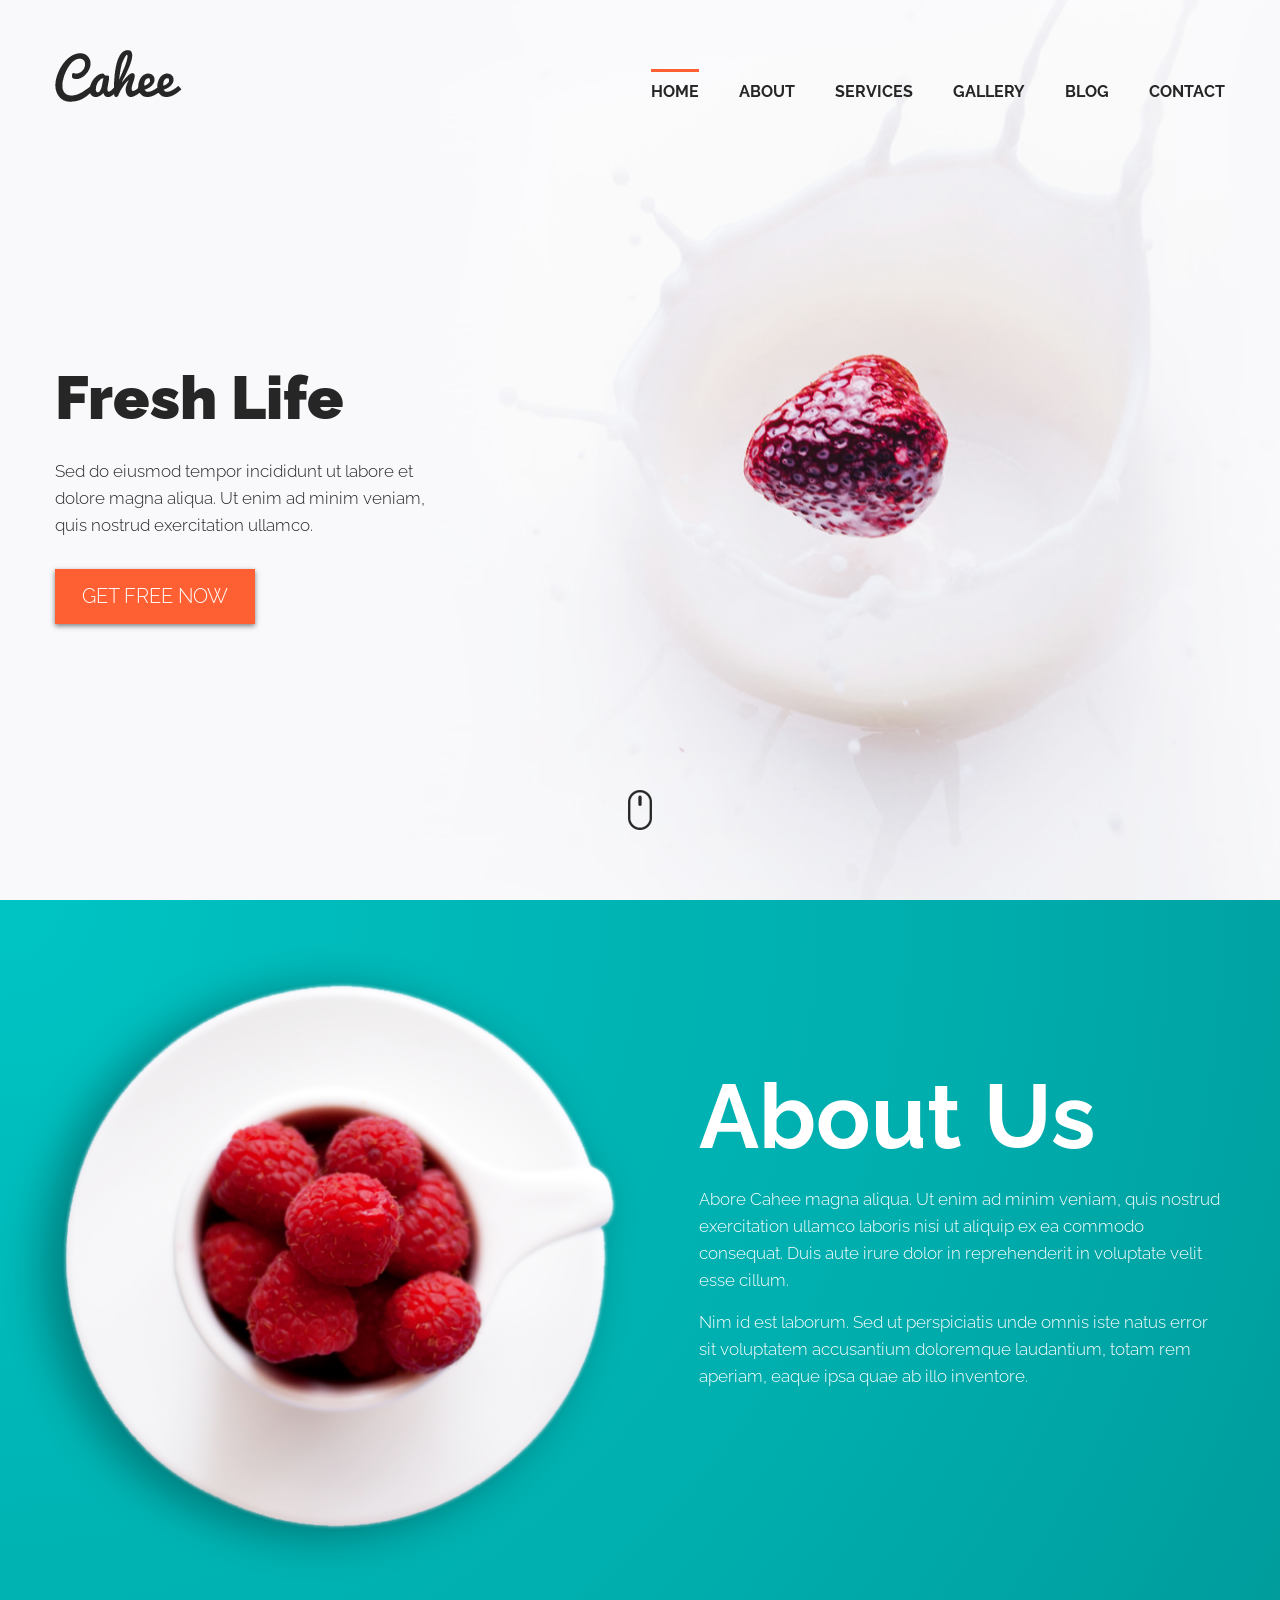
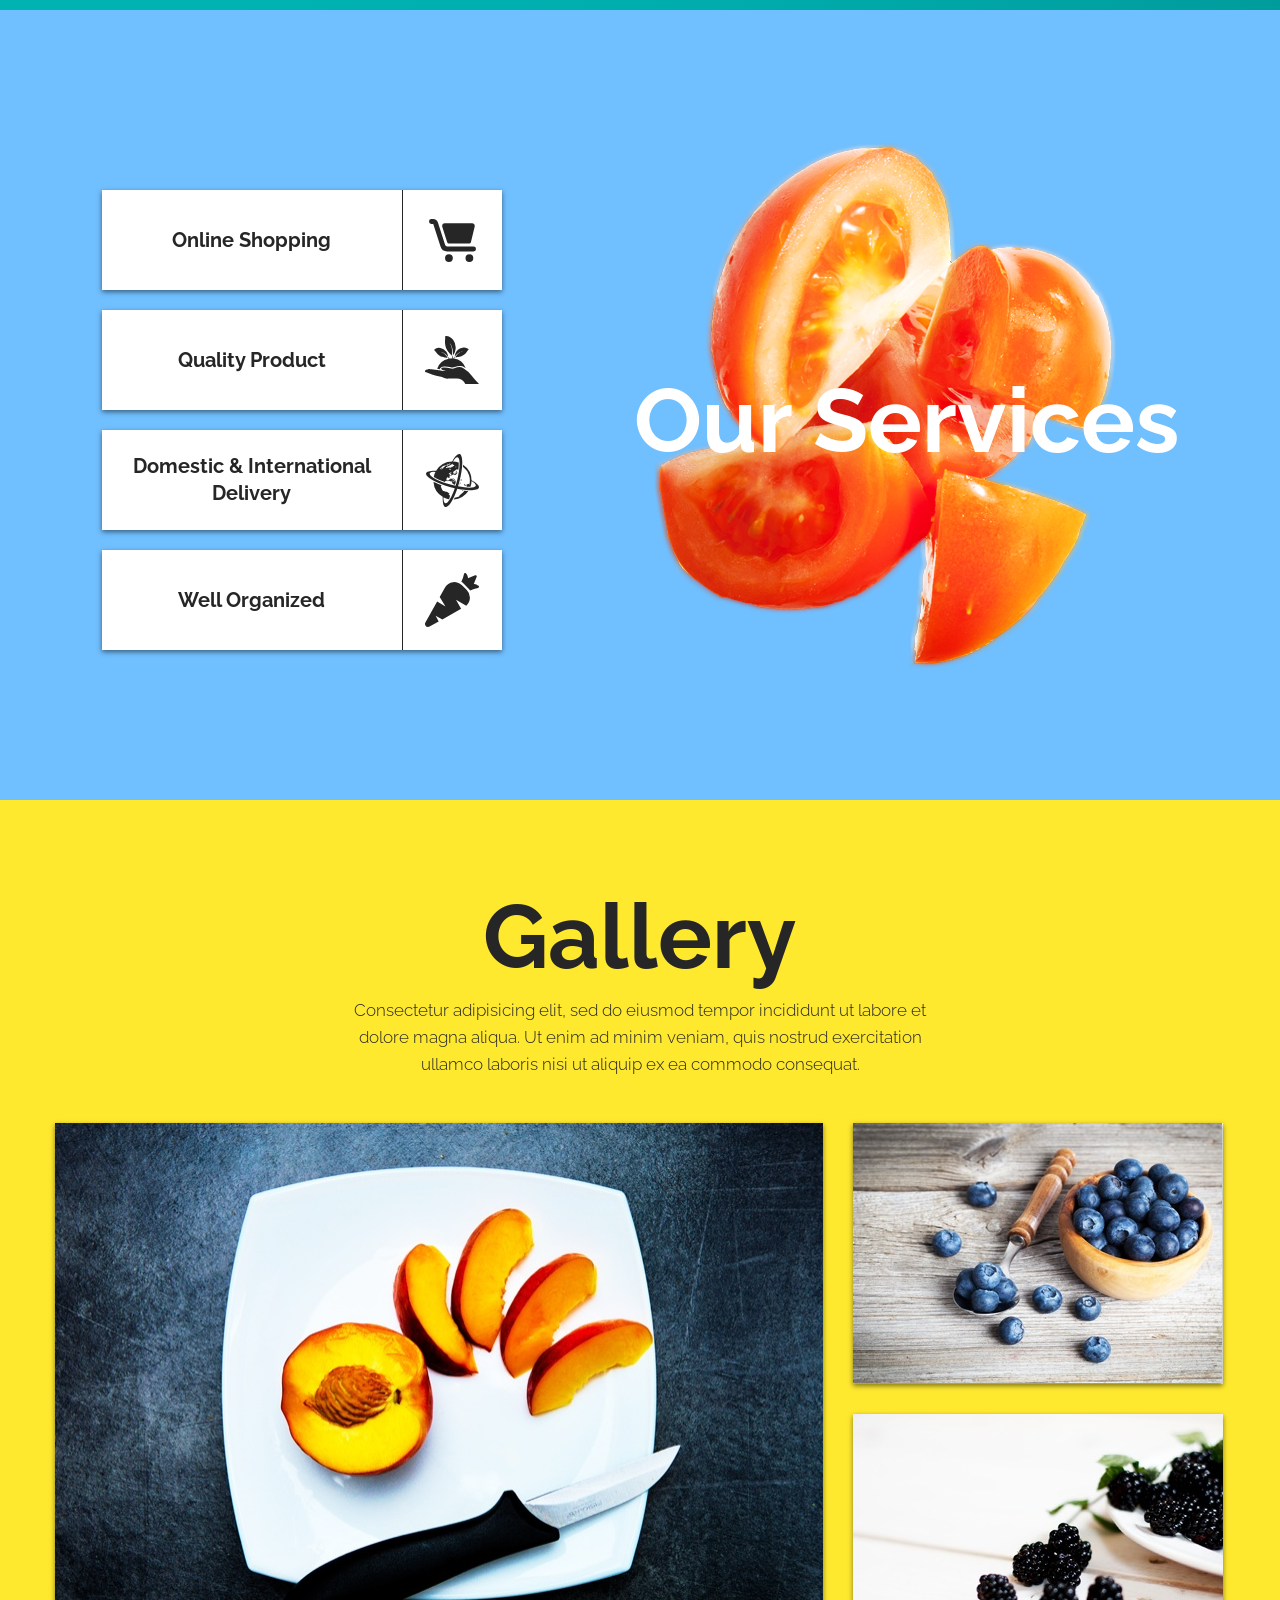
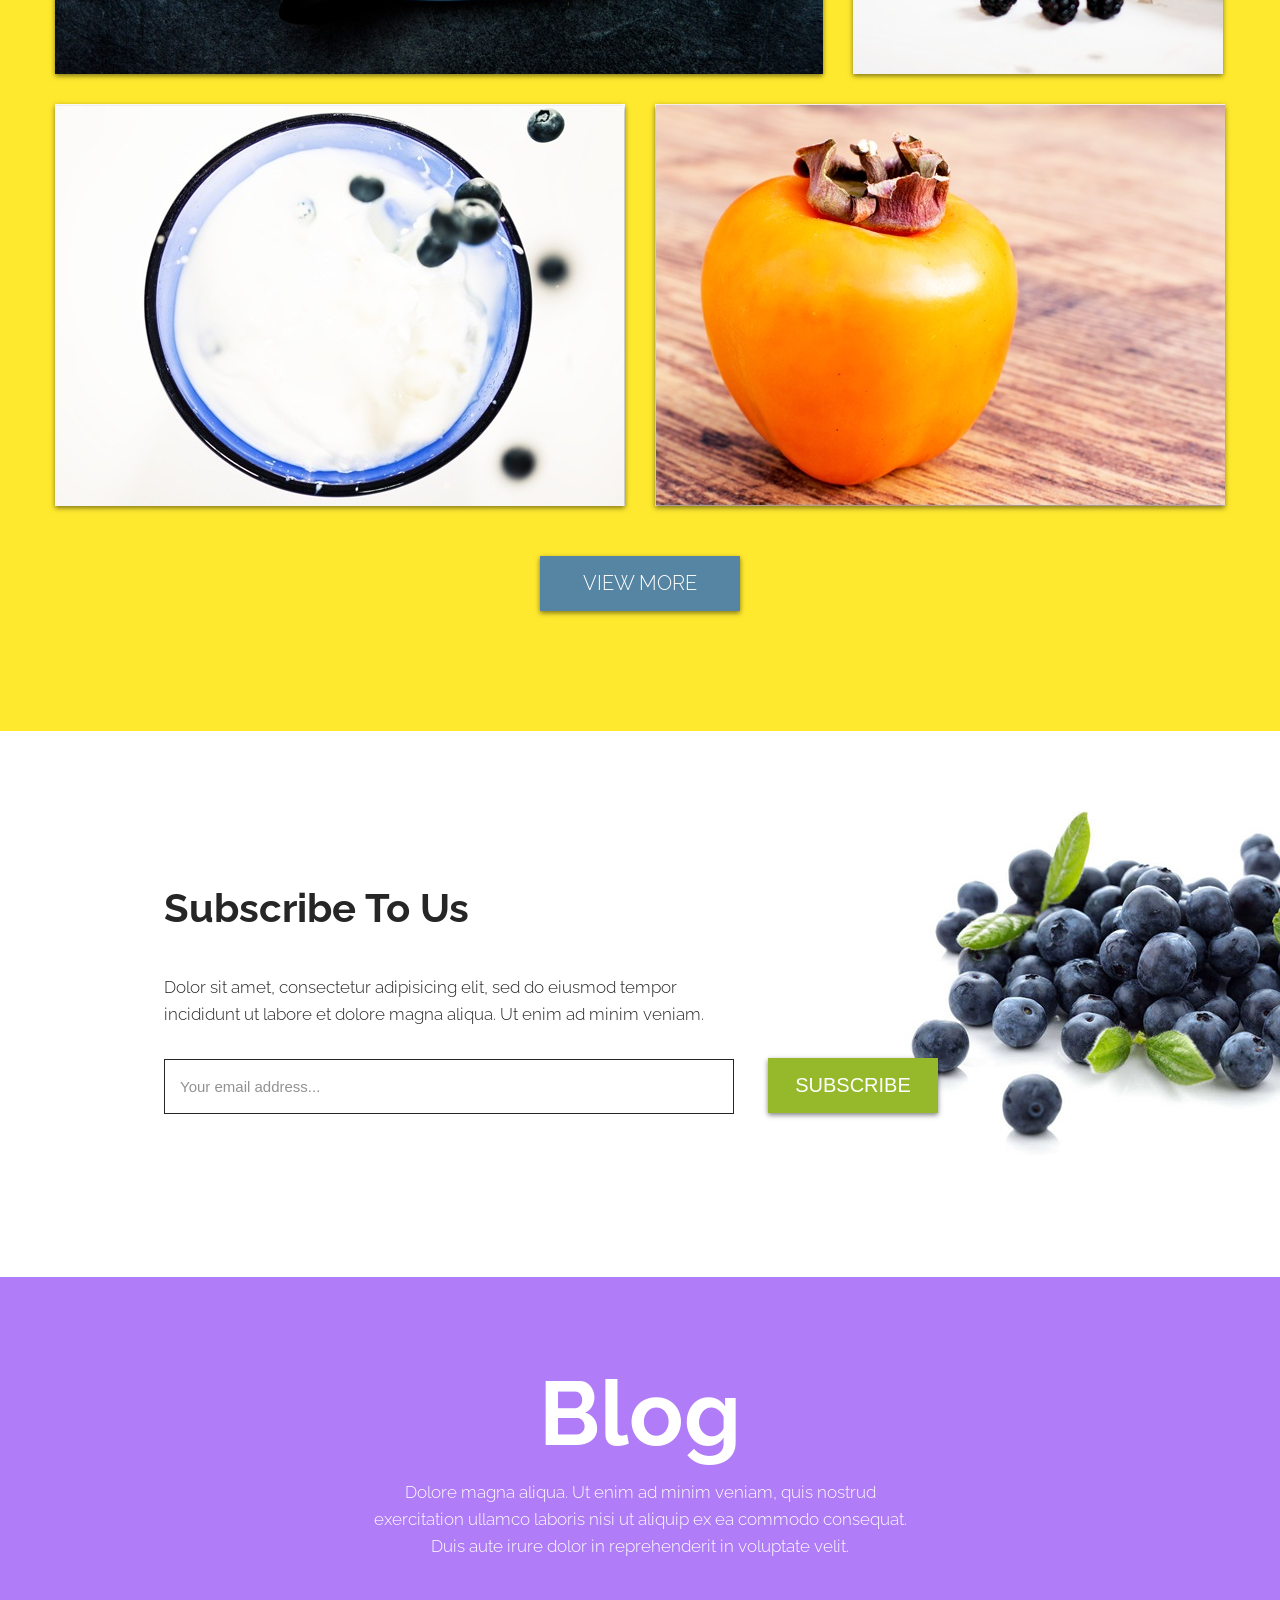
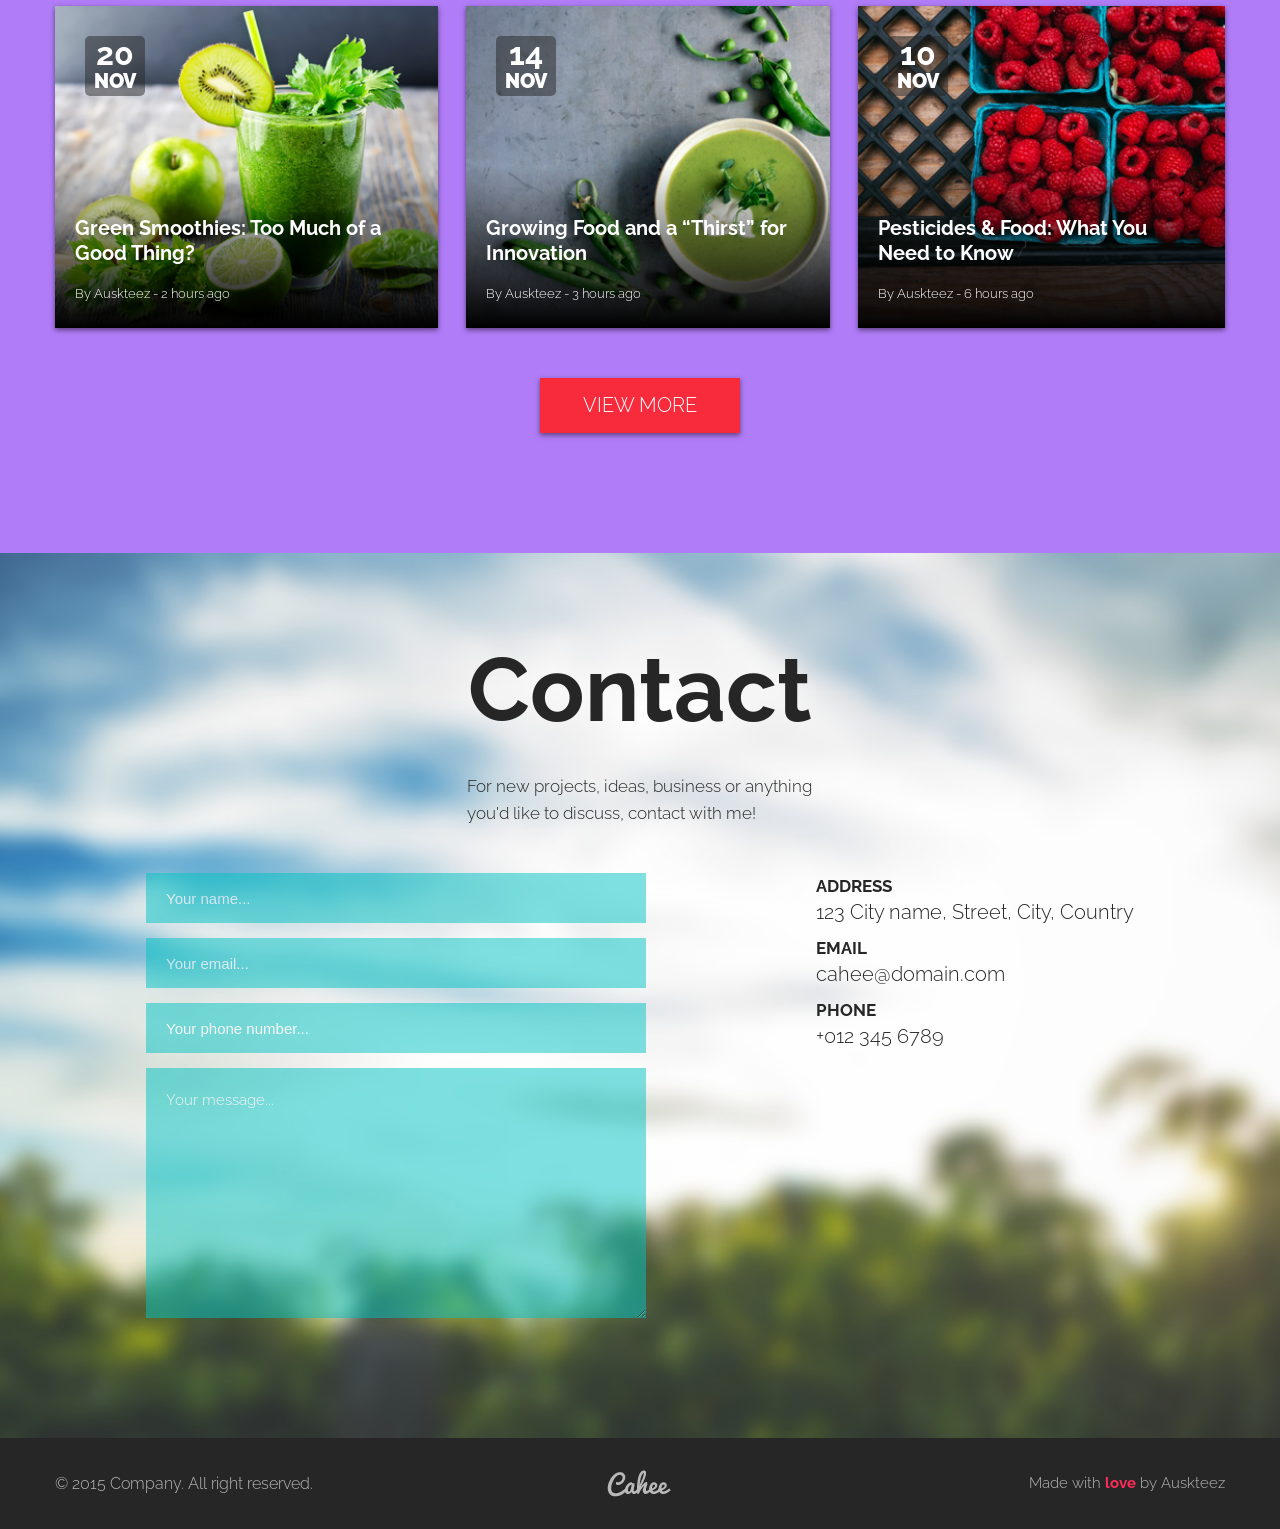
==== projects/10_Cahee/app/index.html @ e1c11e68 "dir 'Cahee' added" ====
<!DOCTYPE html>
<html lang="en">
<head>
	<meta charset="UTF-8">
	<meta name="viewport" content="initial-scale=1.0, width=device-width">
	<title>Cahee</title>
	<link rel="shortcut icon" type="image/x-icon" href="assets/fav/favicon.ico">
	<link rel="stylesheet" href="css/style.css">
</head>
<body>
	<header class="header" id="home">
		<div class="header__section-container  section-container">
			<nav class="main-nav">
				<a href="/" class="main-nav__logo">
					<img src="./img/logo.png" alt="Cahee logo"> 
				</a>
				<!-- <button class="main-nav__burger"></button> -->
				<ul class="main-nav__list">
					<li class="main-nav__item">
						<a href="/" class="main-nav__link  main-nav__link--active">Home</a>
					</li>
					<li class="main-nav__item">
						<a href="#about" class="main-nav__link">About</a>
					</li>
					<li class="main-nav__item">
						<a href="#services" class="main-nav__link">Services</a>
					</li>
					<li class="main-nav__item">
						<a href="#gallery" class="main-nav__link">Gallery</a>
					</li>
					<li class="main-nav__item">
						<a href="#blog" class="main-nav__link">Blog</a>
					</li>
					<li class="main-nav__item">
						<a href="#contact" class="main-nav__link">Contact</a>
					</li>
				</ul>
			</nav>
			<h1 class="header__title">Fresh Life</h1>
			<p class="header__descr">Sed do eiusmod tempor incididunt ut labore et dolore magna aliqua. Ut enim ad minim veniam, quis nostrud exercitation ullamco.</p>
			<a class="btn  btn--header" href="#">GET FREE NOW</a>
			<a class="header__scroll" href="#about">Scroll down</a>
		</div>
	</header>
	<main>
		<section class="about-us" id="about">
			<div class="about-us__section-container  section-container">
				<!-- <div class="about-us__img"></div> -->
				<div class="about-us__text-wraper">
					<h2 class="about-us__title  cahee-section-title">About Us</h2>
					<p class="about-us__text">Abore Cahee magna aliqua. Ut enim ad minim veniam, quis nostrud exercitation ullamco laboris nisi ut aliquip ex ea commodo consequat. Duis aute irure dolor in reprehenderit in voluptate velit esse cillum.</p>
					<p class="about-us__text">Nim id est laborum. Sed ut perspiciatis unde omnis iste natus error sit voluptatem accusantium doloremque laudantium, totam rem aperiam, eaque ipsa quae ab illo inventore.</p>
				</div>
			</div>
		</section>
	
		<section class="services" id="services">
			<div class="services__container  section-container">
				<h2 class="services__title  cahee-section-title">Our Services</h2>
				<ul class="services__list">
					<li class="services__item">
						<a href="#" class="services__link  services__link--1">Online Shopping</a>
					</li>
					<li class="services__item">
						<a href="#" class="services__link  services__link--2">Quality Product</a>
					</li>
					<li class="services__item">
						<a href="#" class="services__link  services__link--3">Domestic & International Delivery</a>
					</li>
					<li class="services__item">
						<a href="#" class="services__link  services__link--4">Well Organized</a>
					</li>
				</ul>
			</div>
		</section>

		<section class="gallery" id="gallery">
			<div class="gallery__container  section-container">
				<h2 class="gallery__title  cahee-section-title  cahee-section-title--color-grey ">Gallery</h2>
				<p class="gallery__text">Consectetur adipisicing elit, sed do eiusmod tempor incididunt ut labore et dolore magna aliqua. Ut enim ad minim veniam, quis nostrud exercitation ullamco laboris nisi ut aliquip ex ea commodo consequat.</p>
				
				<div class="grid">
					<div class="grid__item"><img src="./img/gallery-img-1.jpg" alt="img 1"></div>
					<div class="grid__item  grid__item--col">
						<div class="grid__item__inner-block"><img src="./img/gallery-img-2.jpg" alt="img 2"></div>
						<div class="grid__item__inner-block"><img src="./img/gallery-img-3.jpg" alt="img 3"></div>
					</div>
					<div class="grid__item"><img src="./img/gallery-img-4.jpg" alt="img 4"></div>
					<div class="grid__item"><img src="./img/gallery-img-5.jpg" alt="img 5"></div>
				</div>

				<a href="#" class="btn  btn--gallery">View more</a>
			</div>
		</section>

		<section class="subscribe">
			<div class="subscribe__section-container">
				<h3 class="subscribe__title">Subscribe To Us</h3>
				<p class="subscribe__text">Dolor sit amet, consectetur adipisicing elit, sed do eiusmod tempor incididunt ut labore et dolore magna aliqua. Ut enim ad minim veniam.</p>
				<form action="#" method="POST" class="subscribe__form">
					<input class="subscribe__input" type="email" name="email" id="email" placeholder="Your email address...">
					<button class="btn btn--subscribe" type="submit">Subscribe</button>
				</form>
			</div>
		</section>

		<section class="blog" id="blog">
			<div class="blog__section-container  section-container">
				<h2 class="blog__title  cahee-section-title">Blog</h2>
				<p class="blog__text">Dolore magna aliqua. Ut enim ad minim veniam, quis nostrud exercitation ullamco laboris nisi ut aliquip ex ea commodo consequat. Duis aute irure dolor in reprehenderit in voluptate velit.</p>
				<ul class="blog__list">
					<li class="blog__list-card">
						<p class="blog__card-date">20 <span class="blog__card-month">nov</span></p>
						<div class="blog__text-wrapper">
							<h6 class="blog__card-title"><a href="#">Green Smoothies: Too Much of a Good Thing?</a></h6>
							<p class="blog__card-description">By Auskteez - 2 hours ago</p>
						</div>
					</li>
					<li class="blog__list-card">
						<p class="blog__card-date">14 <span class="blog__card-month">nov</span></p>
						<div class="blog__text-wrapper">
							<h6 class="blog__card-title"><a href="#">Growing Food and a “Thirst” for Innovation</a></h6>
							<p class="blog__card-description">By Auskteez - 3 hours ago</p>
						</div>
					</li>
					<li class="blog__list-card">
						<p class="blog__card-date">10 <span class="blog__card-month">nov</span></p>
						<div class="blog__text-wrapper">
							<h6 class="blog__card-title"><a href="#">Pesticides & Food: What You Need to Know</a></h6>
							<p class="blog__card-description">By Auskteez - 6 hours ago</p>
						</div>
					</li>
				</ul>
				<a href="#" class="btn  btn--blog">View more</a>
			</div>
		</section>

		<section class="contact" id="contact">
			<div class="contact__section-container  section-container">
				<h2 class="contact__title  cahee-section-title  cahee-section-title--color-grey">Contact</h2>
				<p class="contact__text">For new projects, ideas, business or anything
					you'd like to discuss, contact with me!</p>
				<div class="contact__content-wrapper">
					<form action="#" class="form" method="POST">
						<input class="form__input" type="text" name="username" id="username" placeholder="Your name..." minlength="3" pattern="^[a-zA-Z0-9\s]+$" title="Must start with letter or number, may contain spaces" required>
						<input class="form__input" type="email" name="email" id="contact-email" placeholder="Your email..." pattern="[a-zA-Z0-9]{*}@[a-zA-Z0-9]{*}.[a-zA-Z]{2,}" required>
						<input class="form__input" type="tel" name="tel" id="tel" placeholder="Your phone number..." pattern="[\+]\d{10,}" title="Must start with + without spaces" required>
						<textarea class="form__textarea" name="message" id="message" cols="30" rows="10" placeholder="Your message..." maxlength="500"></textarea>
					</form>
					<div class="contact__data">
						<p class="contact__item"> ADDRESS <span> 123 City name, Street, City, Country </span></p>
						<p class="contact__item"> EMAIL <span> cahee@domain.com </span></p>
						<p class="contact__item"> PHONE <span> +012 345 6789 </span></p>
					</div>
				</div>
			</div>
		</section>

	</main>
	<footer class="footer">
		<div class="footer__section-container  section-container">
			<div class="footer__text">&copy; 2015 Company. All right reserved.</div>
			<a class="footer__logo" href="#home">
				<img src="./img/logo-small.png" alt="cahee logotype">
			</a>
			<div class="footer__text  footer__text--left">Made with <span>love</span> by Auskteez</div>
		</div>
	</footer>

	<script src="js/bundle.js"></script>
</body>
</html>
---- projects/10_Cahee/app/css/style.css ----
@import url("https://fonts.googleapis.com/css2?family=Raleway:wght@300;700;900&display=swap");
/* ---FONT SIZE--- */
/* Screens */
* {
	margin: 0;
	padding: 0;
	-webkit-box-sizing: border-box;
	        box-sizing: border-box;
	scroll-behavior: smooth;
}

html,
body {
	min-height: 100vh;
}

body {
	font-size: 100%;
	font-family: "Raleway", sans-serif;
	color: #262626;
	font-weight: 300;
	font-size: 1.0625rem;
	line-height: 1.59;
}

a {
	display: inline-block;
	text-decoration: none;
	color: inherit;
}

ul {
	list-style: none;
}

button {
	border: none;
	outline: none;
	color: #fff;
	cursor: pointer;
}

input,
textarea {
	border: none;
}

textarea {
	font: inherit;
}
textarea:focus {
	outline: none;
}

.section-container {
	max-width: 1200px;
	padding: 0 15px;
	margin: 0 auto;
}

.cahee-section-title {
	font-size: 5.625rem;
	font-weight: 700;
	color: #fff;
	line-height: .8;
}
.cahee-section-title--color-grey {
	color: #262626;
}

.header {
	min-height: 100vh;
	padding: 50px 0 70px;
	background: url("../img/intro-bg.jpg") center center no-repeat;
	position: relative;
}
.header__title {
	font-size: 3.75rem;
	font-weight: 900;
	color: inherit;
	line-height: 1;
	margin-bottom: 30px;
}
.header__descr {
	max-width: 370px;
	margin-bottom: 30px;
}
.header__scroll {
	background: url("../img/icons/scroll.png") center center no-repeat;
	font-size: 0;
	height: 40px;
	position: absolute;
	bottom: 70px;
	width: 25px;
	left: -webkit-calc(50% - 25px / 2);
	left:         calc(50% - 25px / 2);
}
.header__scroll:hover {
	opacity: .6;
}
.header__scroll:active {
	opacity: 1;
	-webkit-transform: scale(.9);
	    -ms-transform: scale(.9);
	        transform: scale(.9);
}

.main-nav {
	display: -webkit-box;
	display: -webkit-flex;
	display: -ms-flexbox;
	display:         flex;
	-webkit-box-orient: horizontal;
	-webkit-box-direction: normal;
	-webkit-flex-direction: row;
	    -ms-flex-direction: row;
	        flex-direction: row;
	-webkit-box-pack: justify;
	-webkit-justify-content: space-between;
	-ms-flex-pack: justify;
	        justify-content: space-between;
	-webkit-box-align: center;
	-webkit-align-items: center;
	-ms-flex-align: center;
	        align-items: center;
	margin-bottom: 258px;
}
.main-nav__list {
	display: -webkit-box;
	display: -webkit-flex;
	display: -ms-flexbox;
	display:         flex;
	-webkit-box-orient: horizontal;
	-webkit-box-direction: normal;
	-webkit-flex-direction: row;
	    -ms-flex-direction: row;
	        flex-direction: row;
	-webkit-box-pack: start;
	-webkit-justify-content: flex-start;
	-ms-flex-pack: start;
	        justify-content: flex-start;
	-webkit-box-align: start;
	-webkit-align-items: flex-start;
	-ms-flex-align: start;
	        align-items: flex-start;
}
.main-nav__item {
	margin-right: 40px;
	text-transform: uppercase;
	font-size: 1rem;
	font-weight: 700;
	line-height: 1.56;
}
.main-nav__item:last-child {
	margin-right: 0;
}
.main-nav__link:before {
	content: "";
	width: 100%;
	height: 3px;
	display: inline-block;
	background-color: transparent;
}
.main-nav__link:hover:before,
.main-nav__link--active:before {
	background-color: #ff6033;
}

.btn {
	padding: 0 25px;
	color: #fff;
	text-transform: uppercase;
	min-width: 200px;
	font-size: 1.25rem;
	line-height: 1.35;
	height: 55px;
	display: -webkit-inline-box;
	display: -webkit-inline-flex;
	display: -ms-inline-flexbox;
	display:         inline-flex;
	-webkit-box-pack: center;
	-webkit-justify-content: center;
	-ms-flex-pack: center;
	        justify-content: center;
	-webkit-box-align: center;
	-webkit-align-items: center;
	-ms-flex-align: center;
	        align-items: center;
	-webkit-box-shadow: 0 2px 5px 0 rgba(0, 0, 0, .5);
	        box-shadow: 0 2px 5px 0 rgba(0, 0, 0, .5);
}
.btn:active {
	-webkit-box-shadow: 0 1px 3px 0 rgba(0, 0, 0, .5);
	        box-shadow: 0 1px 3px 0 rgba(0, 0, 0, .5);
}
.btn--header {
	background-color: #ff6033;
}
.btn--header:hover {
	background-color: #e63300;
}
.btn--gallery {
	background-color: #5585a2;
}
.btn--gallery:hover {
	background-color: #3b5c70;
}
.btn--subscribe {
	background-color: #96b92c;
	min-width: 170px;
}
.btn--subscribe:hover {
	background-color: #647b1d;
}
.btn--blog {
	background-color: #f72b3b;
}
.btn--blog:hover {
	background-color: #ce0817;
}

.about-us {
	background-image: url("../img/about.png"), radial-gradient(circle at 0 0, #00c4c4, #00b7b7, #00adad, #009c9c), -webkit-gradient(linear, left top, left bottom, from(#00c4c4), to(#00c4c4));
	background-image: url("../img/about.png"), -o-radial-gradient(0 0, circle, #00c4c4, #00b7b7, #00adad, #009c9c), -o-linear-gradient(top, #00c4c4, #00c4c4);
	background-image: url("../img/about.png"), radial-gradient(circle at 0 0, #00c4c4, #00b7b7, #00adad, #009c9c), linear-gradient(to bottom, #00c4c4, #00c4c4);
	background-repeat: no-repeat, no-repeat;
	background-size: 50%, 100%;
	background-position: 0 60%;
	color: #fff;
	padding: 180px 0 220px;
}
.about-us__bg-img {
	background-position: 5% 50%;
	background-size: 40%;
}
.about-us__section-container {
	display: -webkit-box;
	display: -webkit-flex;
	display: -ms-flexbox;
	display:         flex;
	-webkit-box-orient: horizontal;
	-webkit-box-direction: normal;
	-webkit-flex-direction: row;
	    -ms-flex-direction: row;
	        flex-direction: row;
	-webkit-box-pack: end;
	-webkit-justify-content: flex-end;
	-ms-flex-pack: end;
	        justify-content: flex-end;
	-webkit-box-align: center;
	-webkit-align-items: center;
	-ms-flex-align: center;
	        align-items: center;
}
.about-us__title {
	margin-bottom: 34px;
}
.about-us__text-wraper {
	width: 45%;
}
.about-us__text:nth-of-type(1) {
	margin-bottom: 15px;
}

.services {
	background-color: #70bfff;
	background-image: url("../img/services-bg.png");
	background-repeat: no-repeat;
	background-position: 80% 50%;
	padding: 180px 0 150px;
}
.services__container {
	display: -webkit-box;
	display: -webkit-flex;
	display: -ms-flexbox;
	display:         flex;
	-webkit-box-orient: horizontal;
	-webkit-box-direction: reverse;
	-webkit-flex-direction: row-reverse;
	    -ms-flex-direction: row-reverse;
	        flex-direction: row-reverse;
	-webkit-box-pack: center;
	-webkit-justify-content: center;
	-ms-flex-pack: center;
	        justify-content: center;
	-webkit-box-align: center;
	-webkit-align-items: center;
	-ms-flex-align: center;
	        align-items: center;
}
.services__list {
	margin-right: 132px;
}
.services__item {
	max-width: 400px;
	height: 100px;
	background-color: #fff;
	margin-bottom: 20px;
}
.services__item:last-child {
	margin-bottom: 0;
}
.services__link {
	width: 100%;
	height: 100%;
	padding: 0 130px 0 30px;
	text-align: center;
	display: -webkit-box;
	display: -webkit-flex;
	display: -ms-flexbox;
	display:         flex;
	-webkit-box-orient: horizontal;
	-webkit-box-direction: normal;
	-webkit-flex-direction: row;
	    -ms-flex-direction: row;
	        flex-direction: row;
	-webkit-box-pack: center;
	-webkit-justify-content: center;
	-ms-flex-pack: center;
	        justify-content: center;
	-webkit-box-align: center;
	-webkit-align-items: center;
	-ms-flex-align: center;
	        align-items: center;
	font-size: 1.25rem;
	font-weight: 700;
	color: inherit;
	line-height: 1.35;
	-webkit-box-shadow: 0 2px 5px 0 rgba(0, 0, 0, .5);
	        box-shadow: 0 2px 5px 0 rgba(0, 0, 0, .5);
	position: relative;
}
.services__link:hover {
	-webkit-box-shadow: 0 4px 10px 0 rgba(0, 0, 0, .5);
	        box-shadow: 0 4px 10px 0 rgba(0, 0, 0, .5);
	color: #70bfff;
}
.services__link::after {
	content: "";
	width: 100px;
	height: 100px;
	-webkit-box-sizing: border-box;
	        box-sizing: border-box;
	background-color: #fff;
	border-left: 1px solid #262626;
	position: absolute;
	right: 0;
}
.services__link--1::after {
	background: url("../img/icons/serv-icon-1.svg") center center no-repeat;
}
.services__link--2::after {
	background: url("../img/icons/serv-icon-2.svg") center center no-repeat;
}
.services__link--3::after {
	background: url("../img/icons/serv-icon-3.svg") center center no-repeat;
}
.services__link--4::after {
	background: url("../img/icons/serv-icon-4.svg") center center no-repeat;
}

.gallery {
	background-color: #ffe92f;
	padding: 100px 0 120px;
}
.gallery__container {
	display: -webkit-box;
	display: -webkit-flex;
	display: -ms-flexbox;
	display:         flex;
	-webkit-box-orient: vertical;
	-webkit-box-direction: normal;
	-webkit-flex-direction: column;
	    -ms-flex-direction: column;
	        flex-direction: column;
	-webkit-box-pack: center;
	-webkit-justify-content: center;
	-ms-flex-pack: center;
	        justify-content: center;
	-webkit-box-align: center;
	-webkit-align-items: center;
	-ms-flex-align: center;
	        align-items: center;
}
.gallery__title {
	margin-bottom: 25px;
}
.gallery__text {
	max-width: 580px;
	margin-bottom: 45px;
	text-align: center;
}

.grid {
	display: -webkit-box;
	display: -webkit-flex;
	display: -ms-flexbox;
	display:         flex;
	-webkit-box-orient: horizontal;
	-webkit-box-direction: normal;
	-webkit-flex-direction: row;
	    -ms-flex-direction: row;
	        flex-direction: row;
	-webkit-box-pack: start;
	-webkit-justify-content: flex-start;
	-ms-flex-pack: start;
	        justify-content: flex-start;
	-webkit-box-align: stretch;
	-webkit-align-items: stretch;
	-ms-flex-align: stretch;
	        align-items: stretch;
	-webkit-flex-wrap: wrap;
	    -ms-flex-wrap: wrap;
	        flex-wrap: wrap;
	margin-bottom: 50px;
}
.grid__item {
	margin-bottom: 30px;
	display: -webkit-box;
	display: -webkit-flex;
	display: -ms-flexbox;
	display:         flex;
	-webkit-box-orient: vertical;
	-webkit-box-direction: normal;
	-webkit-flex-direction: column;
	    -ms-flex-direction: column;
	        flex-direction: column;
	-webkit-box-pack: stretch;
	-webkit-justify-content: stretch;
	-ms-flex-pack: stretch;
	        justify-content: stretch;
	-webkit-box-align: stretch;
	-webkit-align-items: stretch;
	-ms-flex-align: stretch;
	        align-items: stretch;
}
.grid__item:nth-of-type(1),
.grid__item:nth-of-type(3) {
	display: -webkit-box;
	display: -webkit-flex;
	display: -ms-flexbox;
	display:         flex;
	margin-right: 30px;
	-webkit-box-shadow: 0 2px 5px 0 rgba(0, 0, 0, .5);
	        box-shadow: 0 2px 5px 0 rgba(0, 0, 0, .5);
}
.grid__item:nth-of-type(3),
.grid__item:nth-of-type(4) {
	margin-bottom: 0;
	-webkit-box-shadow: 0 2px 5px 0 rgba(0, 0, 0, .5);
	        box-shadow: 0 2px 5px 0 rgba(0, 0, 0, .5);
}
.grid__item img {
	height: 100%;
}
.grid__item__inner-block {
	display: -webkit-box;
	display: -webkit-flex;
	display: -ms-flexbox;
	display:         flex;
}
.grid__item__inner-block:first-of-type {
	margin-bottom: 30px;
	-webkit-box-shadow: 0 2px 5px 0 rgba(0, 0, 0, .5);
	        box-shadow: 0 2px 5px 0 rgba(0, 0, 0, .5);
}
.grid__item__inner-block:last-of-type {
	-webkit-box-shadow: 0 2px 5px 0 rgba(0, 0, 0, .5);
	        box-shadow: 0 2px 5px 0 rgba(0, 0, 0, .5);
}

.subscribe {
	padding: 145px 0 163px;
	background: url("../img/subscribe-bg.jpg") no-repeat;
}
.subscribe__section-container {
	margin-left: 164px;
}
.subscribe__title {
	font-size: 2.5rem;
	font-weight: 700;
	color: inherit;
	margin-bottom: 34px;
	text-transform: capitalize;
}
.subscribe__text {
	max-width: 540px;
	margin-bottom: 30px;
}
.subscribe__input {
	margin-right: 30px;
	min-width: 570px;
	height: 55px;
	padding: 0 15px;
	font-size: 1.0625rem;
	font-weight: 400;
	color: inherit;
	border: 1px solid #262626;
}
.subscribe__input::-webkit-input-placeholder {
	font-size: .9375rem;
	font-weight: 300;
	color: rgba(38, 38, 38, .5);
}
.subscribe__input::-moz-placeholder {
	font-size: .9375rem;
	font-weight: 300;
	color: rgba(38, 38, 38, .5);
}
.subscribe__input:-ms-input-placeholder {
	font-size: .9375rem;
	font-weight: 300;
	color: rgba(38, 38, 38, .5);
}
.subscribe__input::-ms-input-placeholder {
	font-size: .9375rem;
	font-weight: 300;
	color: rgba(38, 38, 38, .5);
}
.subscribe__input::placeholder {
	font-size: .9375rem;
	font-weight: 300;
	color: rgba(38, 38, 38, .5);
}
.subscribe__input:focus {
	outline-color: #96b92c;
	border-color: #96b92c;
}

.blog {
	background-color: #b07cf7;
	color: #fff;
	padding: 100px 0 120px;
}
.blog__section-container {
	display: -webkit-box;
	display: -webkit-flex;
	display: -ms-flexbox;
	display:         flex;
	-webkit-box-orient: vertical;
	-webkit-box-direction: normal;
	-webkit-flex-direction: column;
	    -ms-flex-direction: column;
	        flex-direction: column;
	-webkit-box-pack: center;
	-webkit-justify-content: center;
	-ms-flex-pack: center;
	        justify-content: center;
	-webkit-box-align: center;
	-webkit-align-items: center;
	-ms-flex-align: center;
	        align-items: center;
}
.blog__title {
	margin-bottom: 30px;
}
.blog__text {
	margin-bottom: 46px;
	max-width: 563px;
	text-align: center;
}
.blog__list {
	margin-bottom: 50px;
	display: -webkit-box;
	display: -webkit-flex;
	display: -ms-flexbox;
	display:         flex;
	-webkit-box-orient: horizontal;
	-webkit-box-direction: normal;
	-webkit-flex-direction: row;
	    -ms-flex-direction: row;
	        flex-direction: row;
	-webkit-box-pack: start;
	-webkit-justify-content: flex-start;
	-ms-flex-pack: start;
	        justify-content: flex-start;
	-webkit-box-align: start;
	-webkit-align-items: flex-start;
	-ms-flex-align: start;
	        align-items: flex-start;
}
.blog__list-card {
	margin-right: 28px;
	padding: 160px 0 0;
	-webkit-transition: all .3s ease;
	     -o-transition: all .3s ease;
	        transition: all .3s ease;
	-webkit-box-shadow: 0 2px 5px 0 rgba(0, 0, 0, .5);
	        box-shadow: 0 2px 5px 0 rgba(0, 0, 0, .5);
	background-image: -webkit-gradient(linear, left bottom, left top, from(#000), to(#fff));
	background-image: -o-linear-gradient(bottom, #000, #fff);
	background-image:    linear-gradient(to top, #000, #fff);
	position: relative;
}
.blog__list-card:hover {
	-webkit-box-shadow: 0 4px 10px 0 rgba(0, 0, 0, .5);
	        box-shadow: 0 4px 10px 0 rgba(0, 0, 0, .5);
}
.blog__list-card:first-child {
	background: url("../img/img1.jpg") center center no-repeat;
	background-size: cover;
}
.blog__list-card:nth-child(2) {
	background: url("../img/img2.jpg") center center no-repeat;
	background-size: cover;
}
.blog__list-card:last-child {
	background: url("../img/img3.jpg") center center no-repeat;
	background-size: cover;
	margin-right: 0;
}
.blog__card-date {
	width: 60px;
	height: 60px;
	border-radius: 5px;
	background-color: rgba(38, 38, 38, .5);
	display: -webkit-box;
	display: -webkit-flex;
	display: -ms-flexbox;
	display:         flex;
	-webkit-box-orient: vertical;
	-webkit-box-direction: normal;
	-webkit-flex-direction: column;
	    -ms-flex-direction: column;
	        flex-direction: column;
	-webkit-box-pack: center;
	-webkit-justify-content: center;
	-ms-flex-pack: center;
	        justify-content: center;
	-webkit-box-align: center;
	-webkit-align-items: center;
	-ms-flex-align: center;
	        align-items: center;
	font-size: 2rem;
	font-weight: 700;
	color: inherit;
	text-transform: uppercase;
	line-height: 1;
	position: absolute;
	top: 30px;
	left: 30px;
}
.blog__card-month {
	font-size: 1.25rem;
	font-weight: 900;
	color: inherit;
	line-height: 1.19;
}
.blog__text-wrapper {
	background-image: -webkit-gradient(linear, left bottom, left top, from(#000), to(transparent));
	background-image: -o-linear-gradient(bottom, #000, transparent);
	background-image:    linear-gradient(to top, #000, transparent);
	padding: 50px 43px 23px 20px;
}
.blog__card-title {
	margin-bottom: 18px;
	font-size: 1.25rem;
	font-weight: 700;
	color: inherit;
	line-height: 1.25;
}
.blog__card-title a:hover {
	text-decoration: underline;
}
.blog__card-description {
	font-size: .8125rem;
}

.contact {
	padding: 100px 0 120px;
	background: url("../img/contact-bg.jpg") center center no-repeat;
	background-size: cover;
}
.contact__section-container {
	display: -webkit-box;
	display: -webkit-flex;
	display: -ms-flexbox;
	display:         flex;
	-webkit-box-orient: vertical;
	-webkit-box-direction: normal;
	-webkit-flex-direction: column;
	    -ms-flex-direction: column;
	        flex-direction: column;
	-webkit-box-pack: center;
	-webkit-justify-content: center;
	-ms-flex-pack: center;
	        justify-content: center;
	-webkit-box-align: center;
	-webkit-align-items: center;
	-ms-flex-align: center;
	        align-items: center;
}
.contact__title {
	margin-bottom: 48px;
}
.contact__text {
	max-width: 346px;
	margin-bottom: 46px;
}
.contact__content-wrapper {
	display: -webkit-box;
	display: -webkit-flex;
	display: -ms-flexbox;
	display:         flex;
	-webkit-box-orient: horizontal;
	-webkit-box-direction: normal;
	-webkit-flex-direction: row;
	    -ms-flex-direction: row;
	        flex-direction: row;
	-webkit-box-pack: start;
	-webkit-justify-content: flex-start;
	-ms-flex-pack: start;
	        justify-content: flex-start;
	-webkit-box-align: start;
	-webkit-align-items: flex-start;
	-ms-flex-align: start;
	        align-items: flex-start;
}
.contact__item {
	font-size: 1.0625rem;
	font-weight: 700;
	color: inherit;
	margin-bottom: 10px;
}
.contact__item span {
	display: block;
	font-size: 1.25rem;
	font-weight: 300;
	color: inherit;
	line-height: 1.25;
}

.form {
	display: -webkit-box;
	display: -webkit-flex;
	display: -ms-flexbox;
	display:         flex;
	-webkit-box-orient: vertical;
	-webkit-box-direction: normal;
	-webkit-flex-direction: column;
	    -ms-flex-direction: column;
	        flex-direction: column;
	-webkit-box-pack: start;
	-webkit-justify-content: flex-start;
	-ms-flex-pack: start;
	        justify-content: flex-start;
	-webkit-box-align: start;
	-webkit-align-items: flex-start;
	-ms-flex-align: start;
	        align-items: flex-start;
	margin-right: 170px;
}
.form__input,
.form__textarea {
	width: 500px;
	background-color: #00c4c4;
	opacity: .5;
	font-size: .9375rem;
	font-weight: 700;
	color: #262626;
}
.form__input::-webkit-input-placeholder,
.form__textarea::-webkit-input-placeholder {
	font-size: .9375rem;
	font-weight: 300;
	color: #fff;
	line-height: 1.67;
}
.form__input::-moz-placeholder,
.form__textarea::-moz-placeholder {
	font-size: .9375rem;
	font-weight: 300;
	color: #fff;
	line-height: 1.67;
}
.form__input:-ms-input-placeholder,
.form__textarea:-ms-input-placeholder {
	font-size: .9375rem;
	font-weight: 300;
	color: #fff;
	line-height: 1.67;
}
.form__input::-ms-input-placeholder,
.form__textarea::-ms-input-placeholder {
	font-size: .9375rem;
	font-weight: 300;
	color: #fff;
	line-height: 1.67;
}
.form__input::placeholder,
.form__textarea::placeholder {
	font-size: .9375rem;
	font-weight: 300;
	color: #fff;
	line-height: 1.67;
}
.form__input:focus,
.form__textarea:focus {
	opacity: 1;
	border-left: 5px solid #355b82;
	font-size: .9375rem;
	font-weight: 700;
	color: #262626;
	padding-left: 15px;
}
.form__input {
	margin-bottom: 15px;
	height: 50px;
	padding: 0 20px;
}
.form__textarea {
	height: 250px;
	padding: 20px;
}

.footer {
	background-color: #262626;
	padding: 32px 0 32px;
	color: #b9b9b9;
	font-size: 1rem;
}
.footer__section-container {
	display: -webkit-box;
	display: -webkit-flex;
	display: -ms-flexbox;
	display:         flex;
	-webkit-box-orient: horizontal;
	-webkit-box-direction: normal;
	-webkit-flex-direction: row;
	    -ms-flex-direction: row;
	        flex-direction: row;
	-webkit-box-pack: justify;
	-webkit-justify-content: space-between;
	-ms-flex-pack: justify;
	        justify-content: space-between;
	-webkit-box-align: center;
	-webkit-align-items: center;
	-ms-flex-align: center;
	        align-items: center;
}
.footer__logo {
	width: 64px;
	height: 27px;
	-webkit-transform: translateX(-50%);
	    -ms-transform: translateX(-50%);
	        transform: translateX(-50%);
}
.footer__text--left {
	font-size: .9375rem;
}
.footer__text span {
	font-size: .9375rem;
	font-weight: 700;
	color: #ff2b58;
}

/*# sourceMappingURL=[data-uri] */
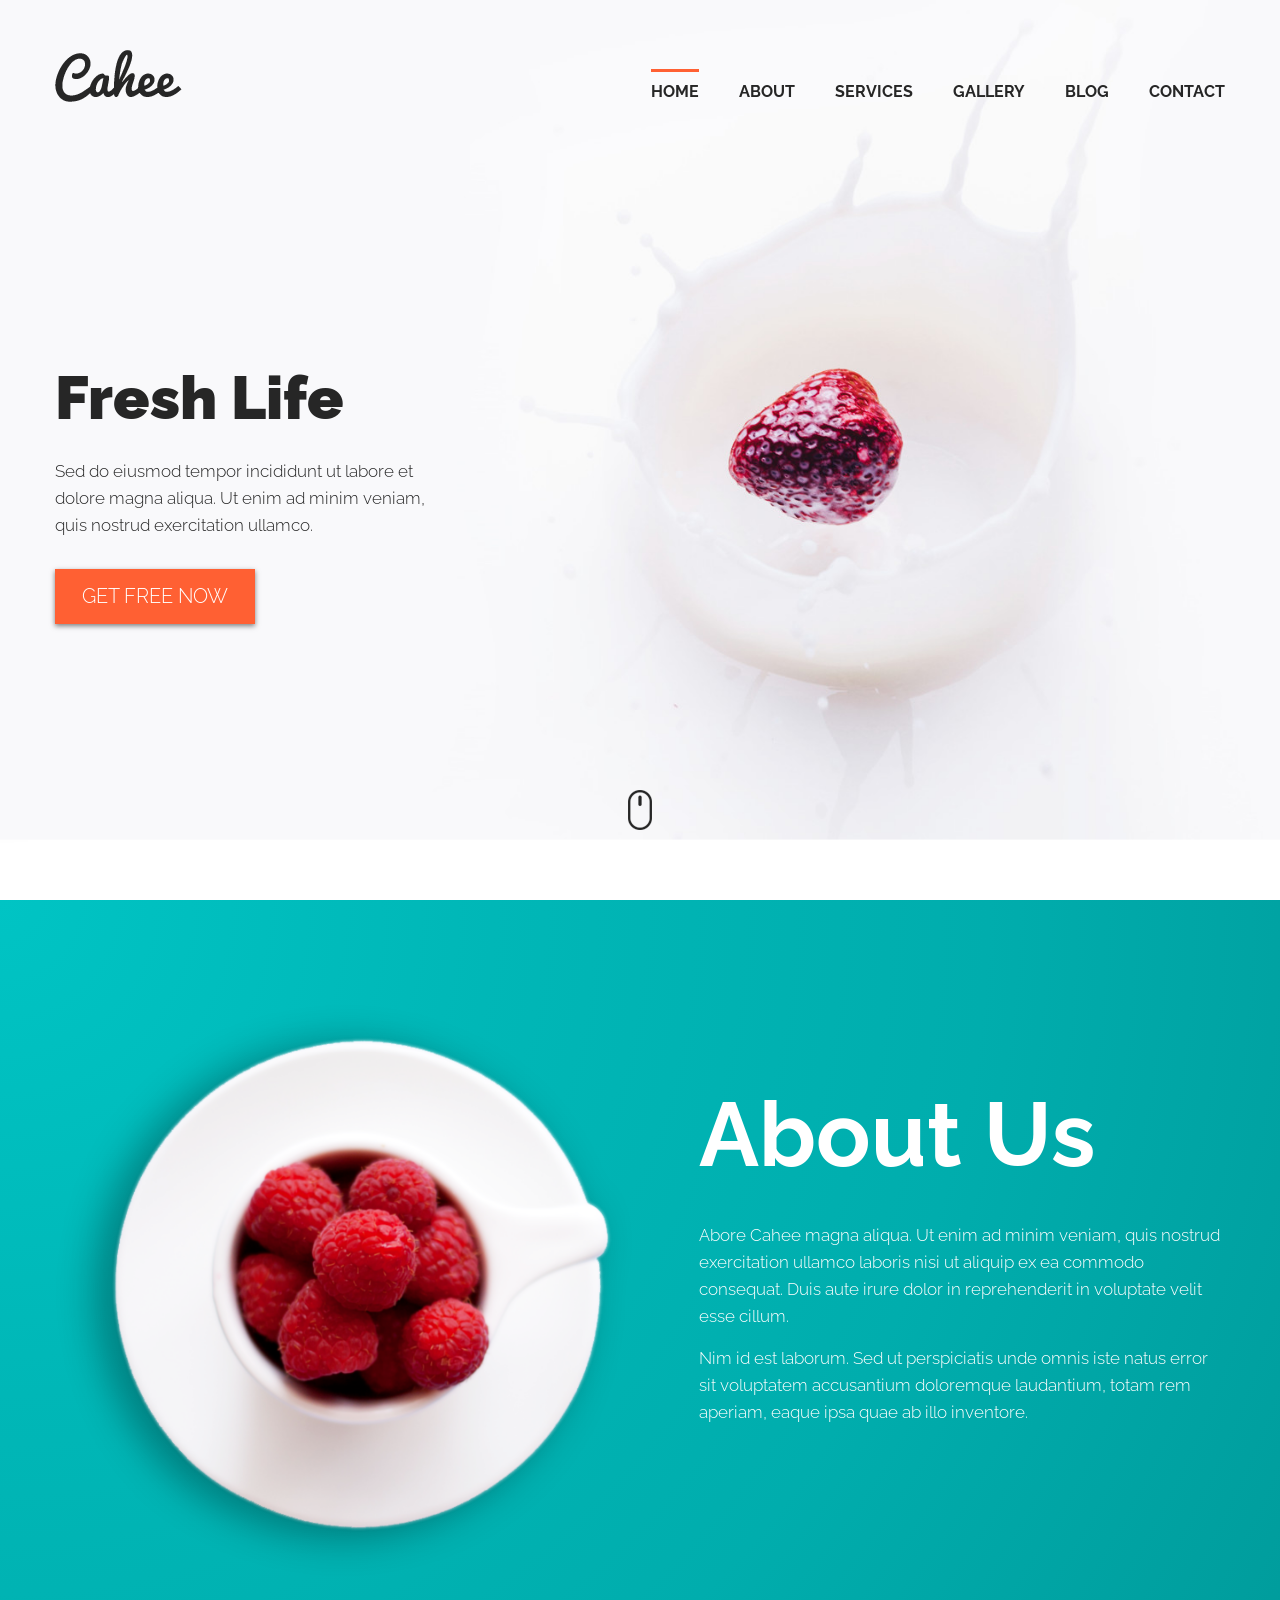
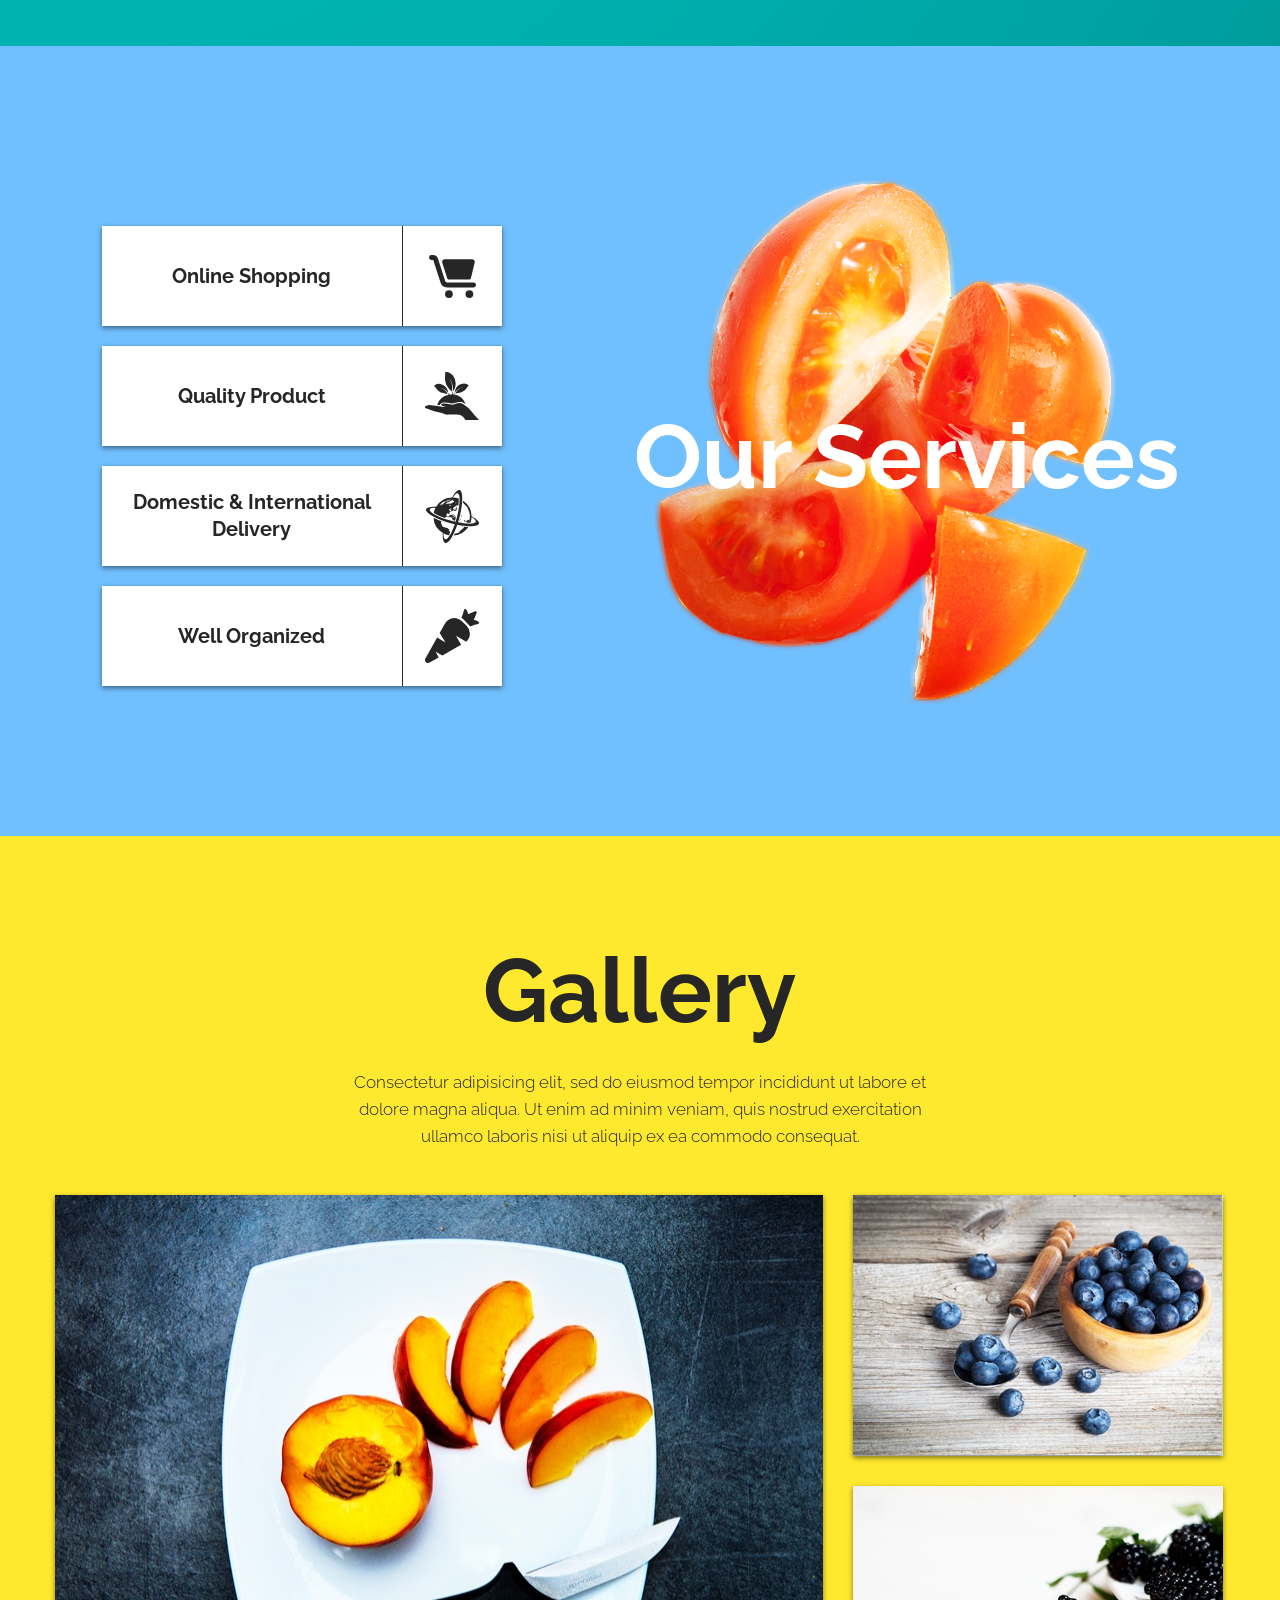
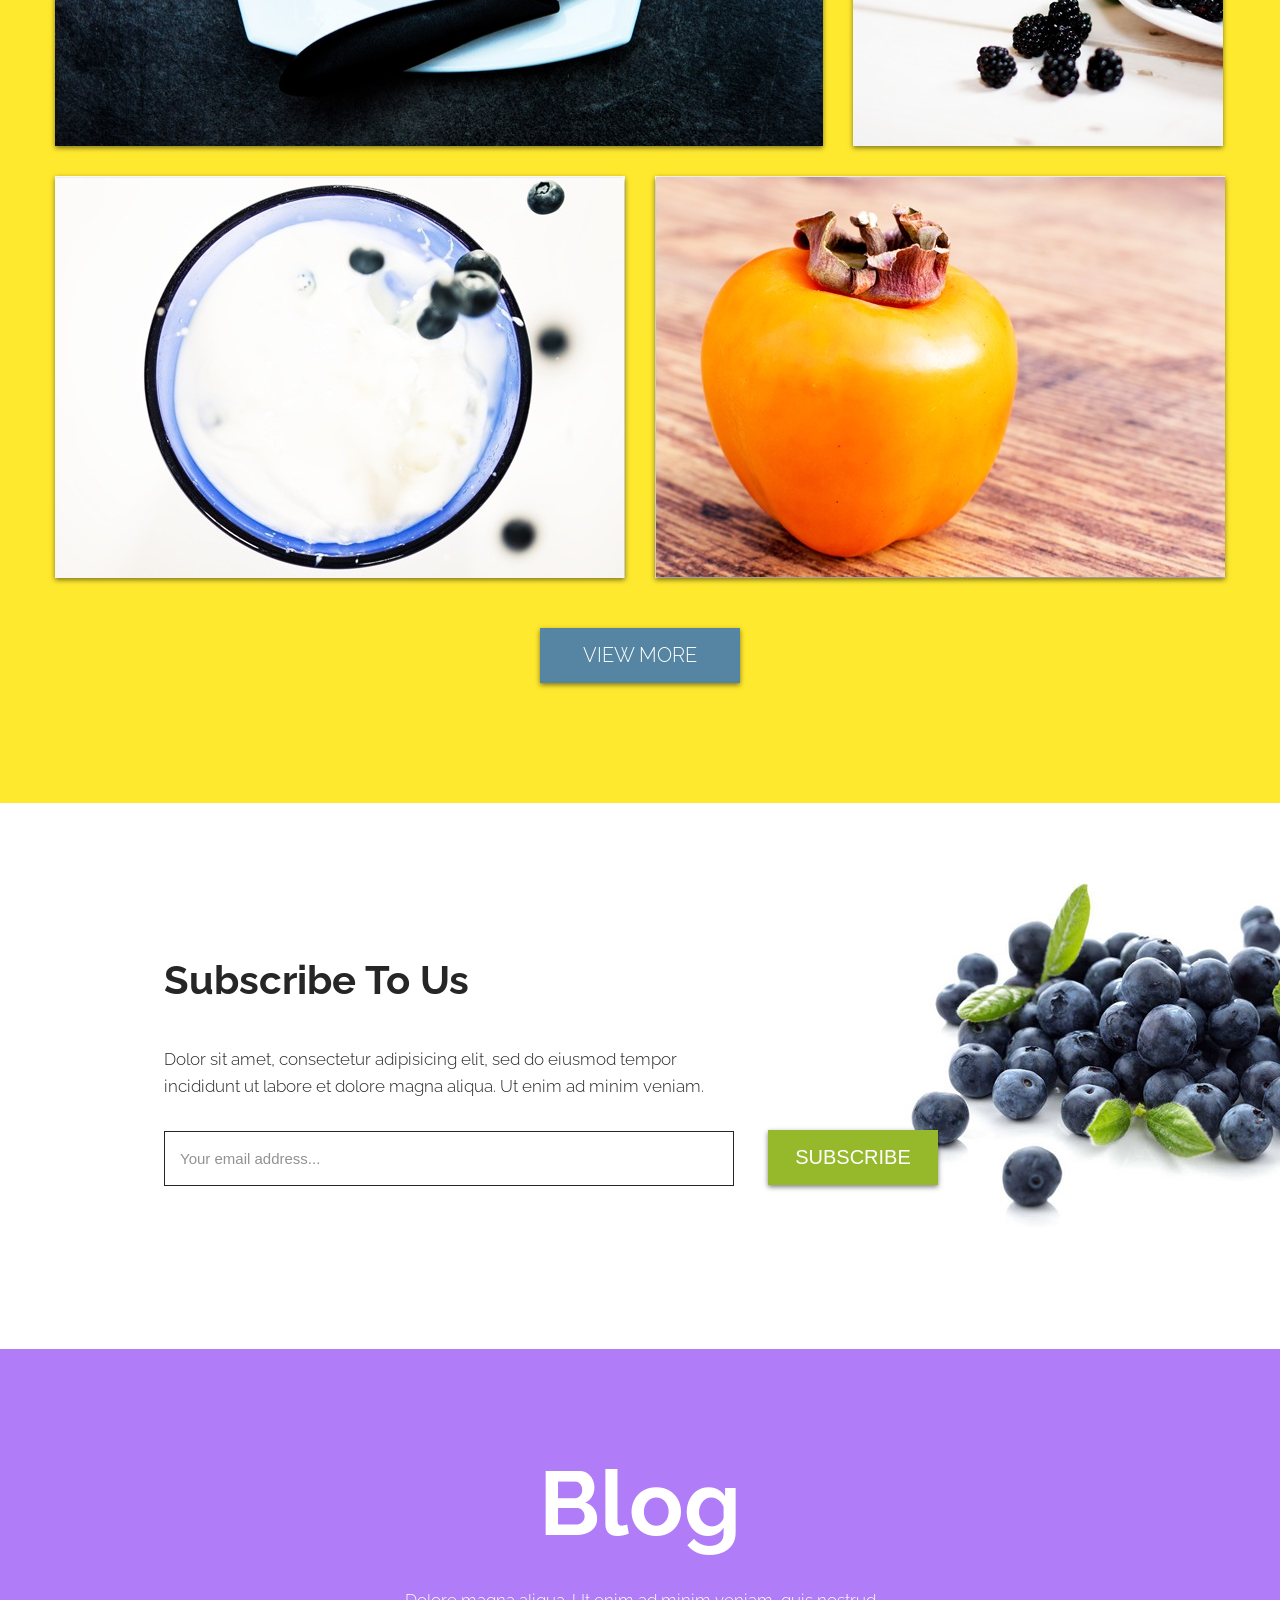
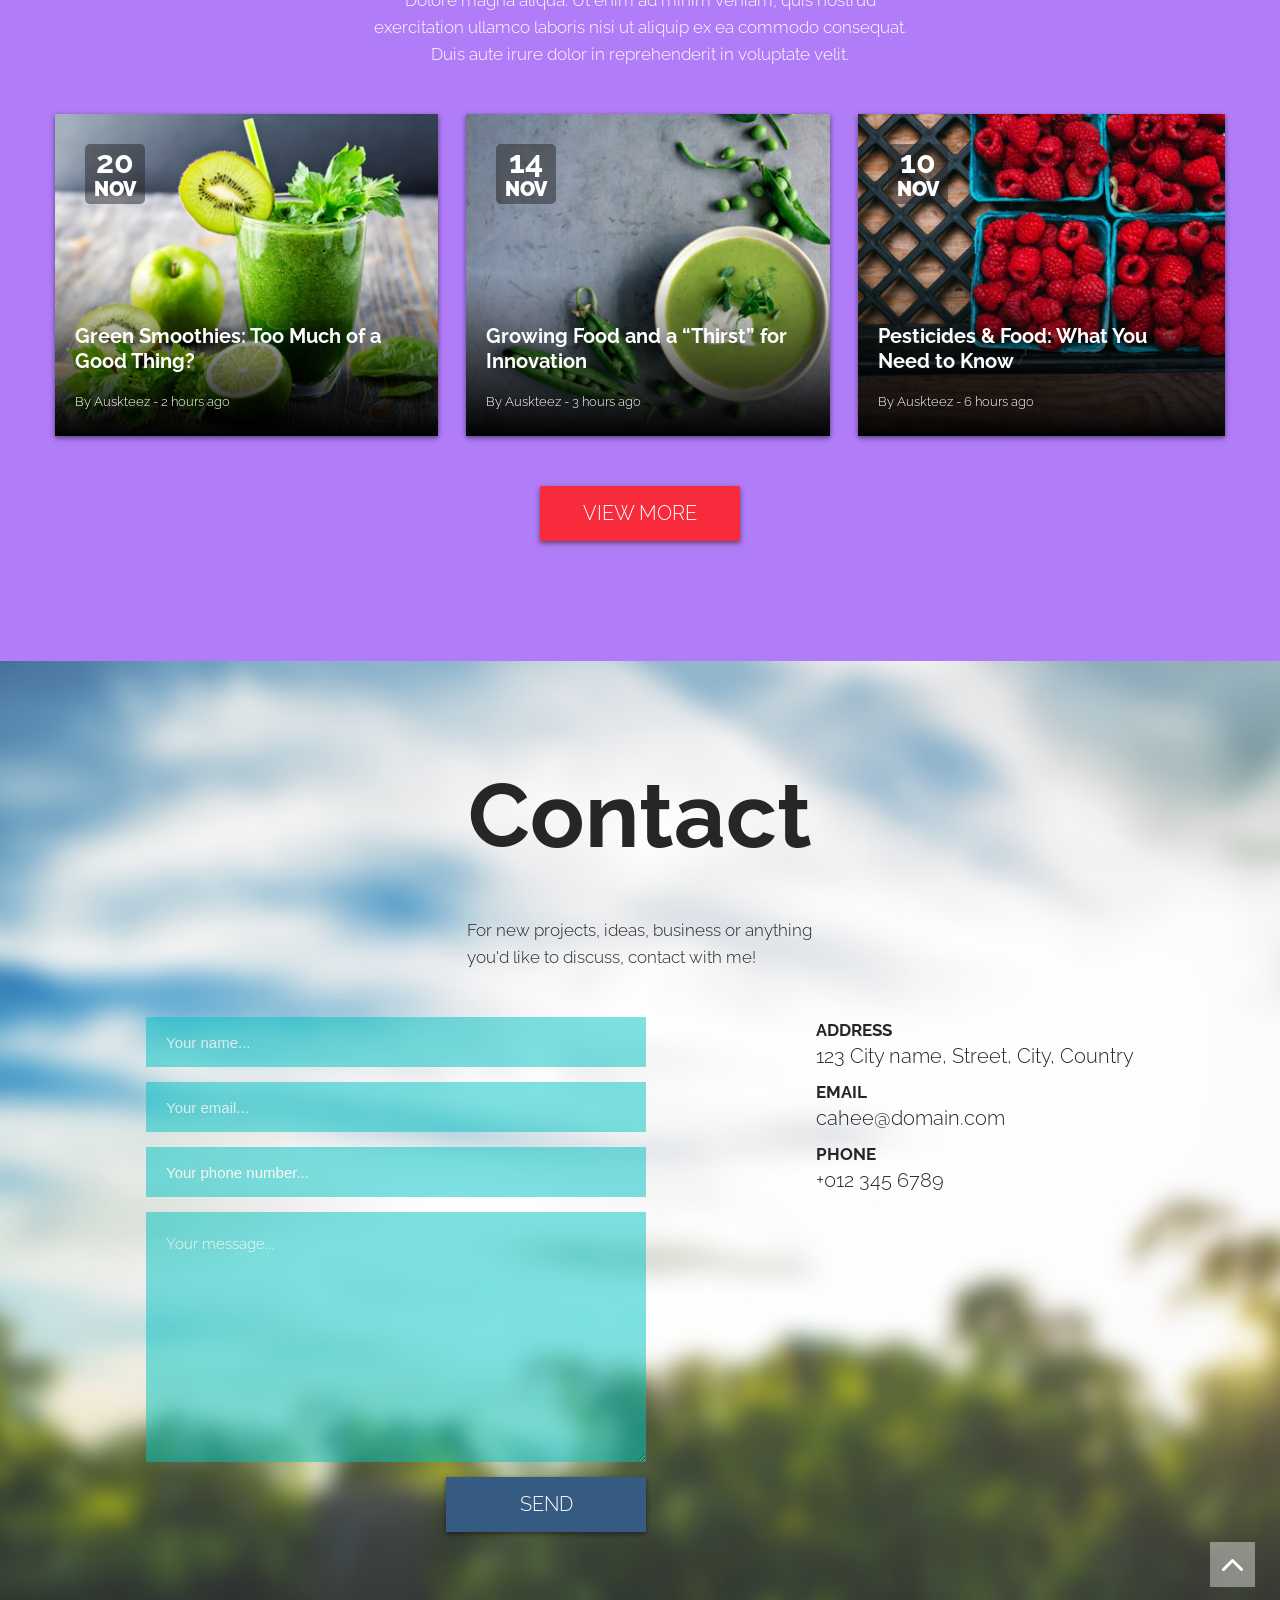
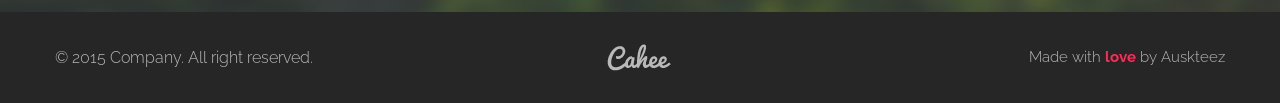
==== commit cb81885f: ":recycle: 'Cahee' edited" ====
--- a/projects/10_Cahee/app/index.html
+++ b/projects/10_Cahee/app/index.html
@@ -51,6 +51,7 @@
 					<p class="about-us__text">Abore Cahee magna aliqua. Ut enim ad minim veniam, quis nostrud exercitation ullamco laboris nisi ut aliquip ex ea commodo consequat. Duis aute irure dolor in reprehenderit in voluptate velit esse cillum.</p>
 					<p class="about-us__text">Nim id est laborum. Sed ut perspiciatis unde omnis iste natus error sit voluptatem accusantium doloremque laudantium, totam rem aperiam, eaque ipsa quae ab illo inventore.</p>
 				</div>
+				
 			</div>
 		</section>
 	
@@ -146,13 +147,15 @@
 						<input class="form__input" type="email" name="email" id="contact-email" placeholder="Your email..." pattern="[a-zA-Z0-9]{*}@[a-zA-Z0-9]{*}.[a-zA-Z]{2,}" required>
 						<input class="form__input" type="tel" name="tel" id="tel" placeholder="Your phone number..." pattern="[\+]\d{10,}" title="Must start with + without spaces" required>
 						<textarea class="form__textarea" name="message" id="message" cols="30" rows="10" placeholder="Your message..." maxlength="500"></textarea>
+						<a href="#" class="btn  btn--contact">Send</a>
 					</form>
 					<div class="contact__data">
-						<p class="contact__item"> ADDRESS <span> 123 City name, Street, City, Country </span></p>
-						<p class="contact__item"> EMAIL <span> cahee@domain.com </span></p>
-						<p class="contact__item"> PHONE <span> +012 345 6789 </span></p>
+						<p class="contact__item"> ADDRESS <a href="https://www.google.com.ua/maps/place/Barnsley,+UK/@53.5643285,-1.5183296,12z/data=!3m1!4b1!4m5!3m4!1s0x487962b7c1b768c3:0xc2476c02bf53d08a!8m2!3d53.55263!4d-1.479726?hl=en" target="_blank"> 123 City name, Street, City, Country </a></p>
+						<p class="contact__item"> EMAIL <a href="mailto:cahee@domain.com"> cahee@domain.com </a></p>
+						<p class="contact__item"> PHONE <a href="tel:+012 345 6789"> +012 345 6789 </a></p>
 					</div>
 				</div>
+				<a class="contact__link-totop" href="#home"><img src="./img/icons/ARROW-DOWN.svg" alt="Scroll to top"></a>
 			</div>
 		</section>
 
--- a/projects/10_Cahee/app/css/style.css
+++ b/projects/10_Cahee/app/css/style.css
@@ -62,7 +62,7 @@
 	font-size: 5.625rem;
 	font-weight: 700;
 	color: #fff;
-	line-height: .8;
+	line-height: 1.2;
 }
 .cahee-section-title--color-grey {
 	color: #262626;
@@ -72,6 +72,8 @@
 	min-height: 100vh;
 	padding: 50px 0 70px;
 	background: url("../img/intro-bg.jpg") center center no-repeat;
+	background-size: cover;
+	background-attachment: fixed;
 	position: relative;
 }
 .header__title {
@@ -218,20 +220,22 @@
 .btn--blog:hover {
 	background-color: #ce0817;
 }
+.btn--contact {
+	background-color: #355b82;
+}
+.btn--contact:hover {
+	background-color: #1f354c;
+}
 
 .about-us {
 	background-image: url("../img/about.png"), radial-gradient(circle at 0 0, #00c4c4, #00b7b7, #00adad, #009c9c), -webkit-gradient(linear, left top, left bottom, from(#00c4c4), to(#00c4c4));
 	background-image: url("../img/about.png"), -o-radial-gradient(0 0, circle, #00c4c4, #00b7b7, #00adad, #009c9c), -o-linear-gradient(top, #00c4c4, #00c4c4);
 	background-image: url("../img/about.png"), radial-gradient(circle at 0 0, #00c4c4, #00b7b7, #00adad, #009c9c), linear-gradient(to bottom, #00c4c4, #00c4c4);
 	background-repeat: no-repeat, no-repeat;
-	background-size: 50%, 100%;
-	background-position: 0 60%;
+	background-size: 45%, 100%;
+	background-position: 8% 60%;
 	color: #fff;
 	padding: 180px 0 220px;
-}
-.about-us__bg-img {
-	background-position: 5% 50%;
-	background-size: 40%;
 }
 .about-us__section-container {
 	display: -webkit-box;
@@ -667,9 +671,10 @@
 }
 
 .contact {
-	padding: 100px 0 120px;
+	padding: 100px 0 80px;
 	background: url("../img/contact-bg.jpg") center center no-repeat;
 	background-size: cover;
+	position: relative;
 }
 .contact__section-container {
 	display: -webkit-box;
@@ -722,12 +727,47 @@
 	color: inherit;
 	margin-bottom: 10px;
 }
-.contact__item span {
+.contact__item a {
 	display: block;
 	font-size: 1.25rem;
 	font-weight: 300;
 	color: inherit;
 	line-height: 1.25;
+}
+.contact__item a:hover {
+	color: #355b82;
+	text-decoration: overline;
+}
+.contact__link-totop {
+	display: block;
+	width: 45px;
+	height: 45px;
+	display: -webkit-box;
+	display: -webkit-flex;
+	display: -ms-flexbox;
+	display:         flex;
+	-webkit-box-orient: vertical;
+	-webkit-box-direction: normal;
+	-webkit-flex-direction: column;
+	    -ms-flex-direction: column;
+	        flex-direction: column;
+	-webkit-box-pack: center;
+	-webkit-justify-content: center;
+	-ms-flex-pack: center;
+	        justify-content: center;
+	-webkit-box-align: center;
+	-webkit-align-items: center;
+	-ms-flex-align: center;
+	        align-items: center;
+	background-color: rgba(255, 255, 255, .4);
+	position: absolute;
+	right: 25px;
+	bottom: 25px;
+}
+.contact__link-totop:hover img {
+	-webkit-transform: translateY(-20%);
+	    -ms-transform: translateY(-20%);
+	        transform: translateY(-20%);
 }
 
 .form {
@@ -744,10 +784,10 @@
 	-webkit-justify-content: flex-start;
 	-ms-flex-pack: start;
 	        justify-content: flex-start;
-	-webkit-box-align: start;
-	-webkit-align-items: flex-start;
-	-ms-flex-align: start;
-	        align-items: flex-start;
+	-webkit-box-align: end;
+	-webkit-align-items: flex-end;
+	-ms-flex-align: end;
+	        align-items: flex-end;
 	margin-right: 170px;
 }
 .form__input,
@@ -808,9 +848,13 @@
 	height: 50px;
 	padding: 0 20px;
 }
+.form__input:focus {
+	outline: none;
+}
 .form__textarea {
 	height: 250px;
 	padding: 20px;
+	margin-bottom: 15px;
 }
 
 .footer {
@@ -854,4 +898,4 @@
 	color: #ff2b58;
 }
 
-/*# sourceMappingURL=[data-uri] */
+/*# sourceMappingURL=[data-uri] */
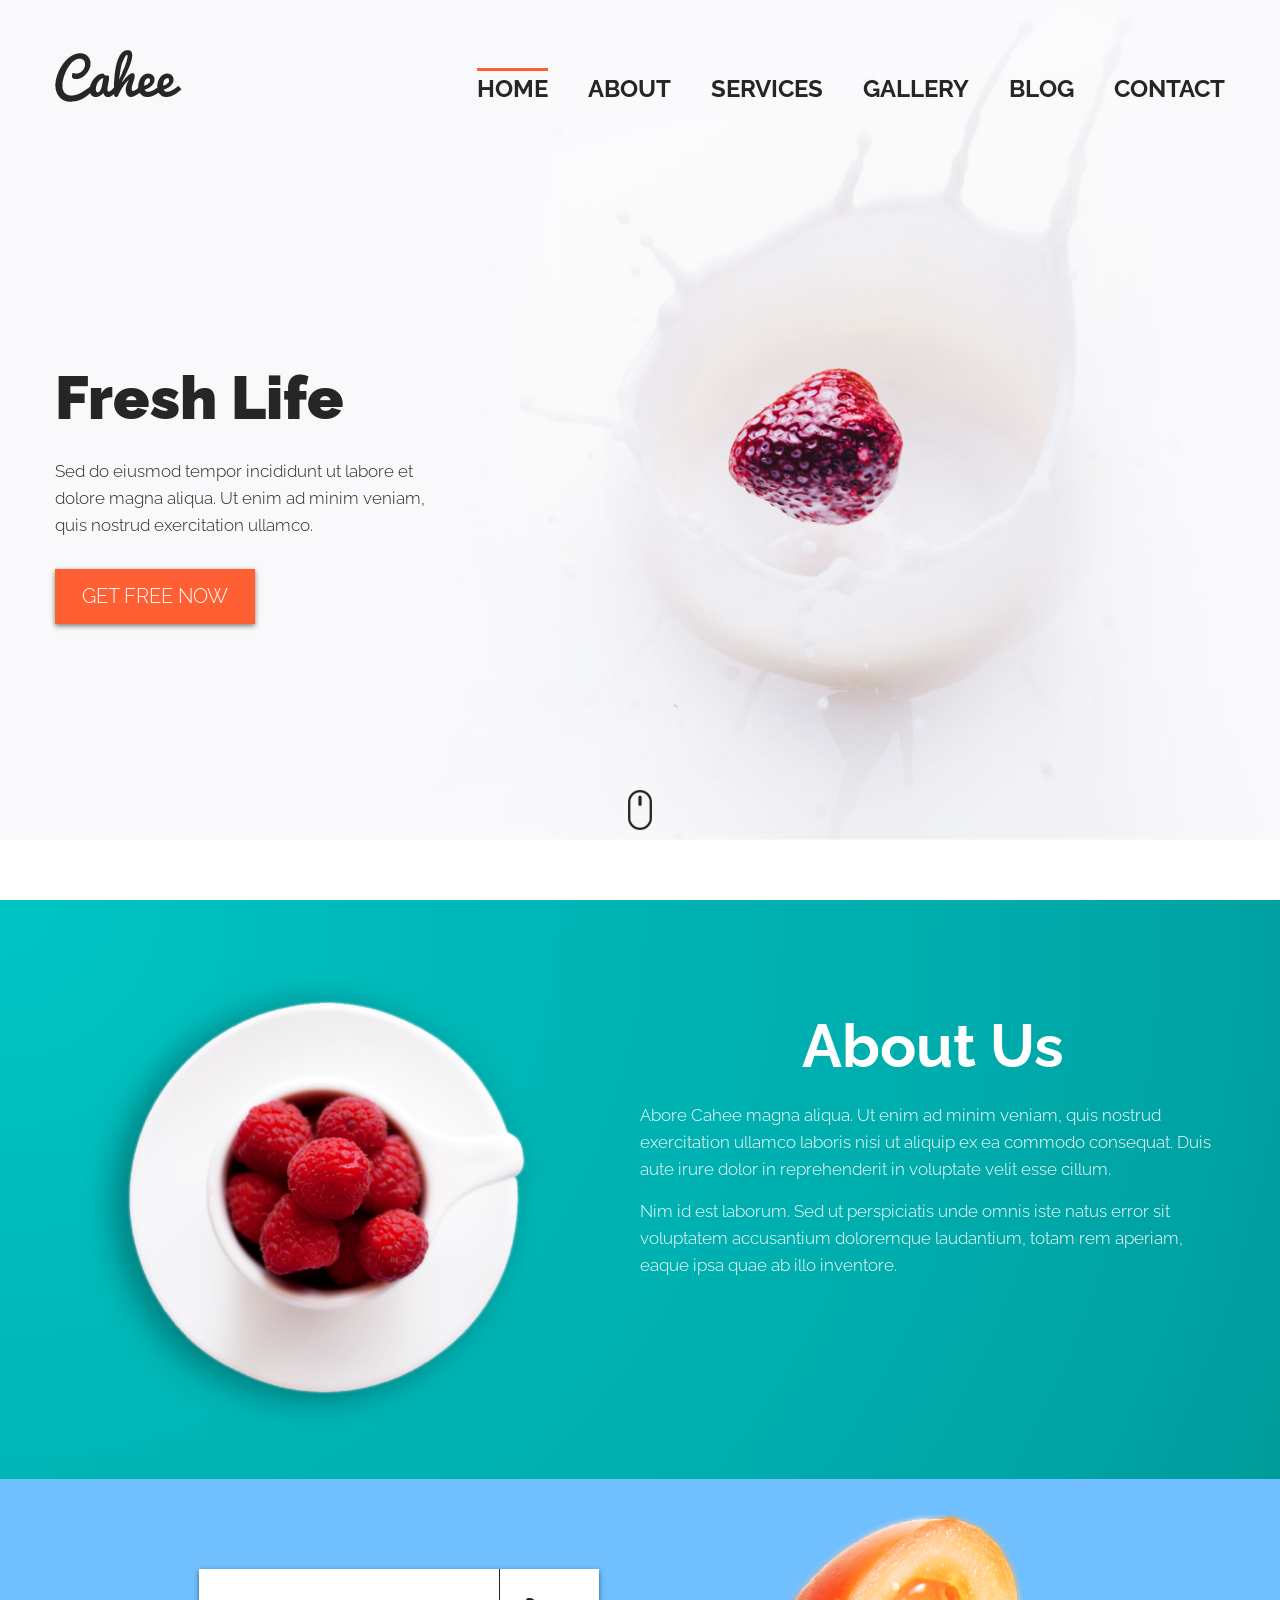
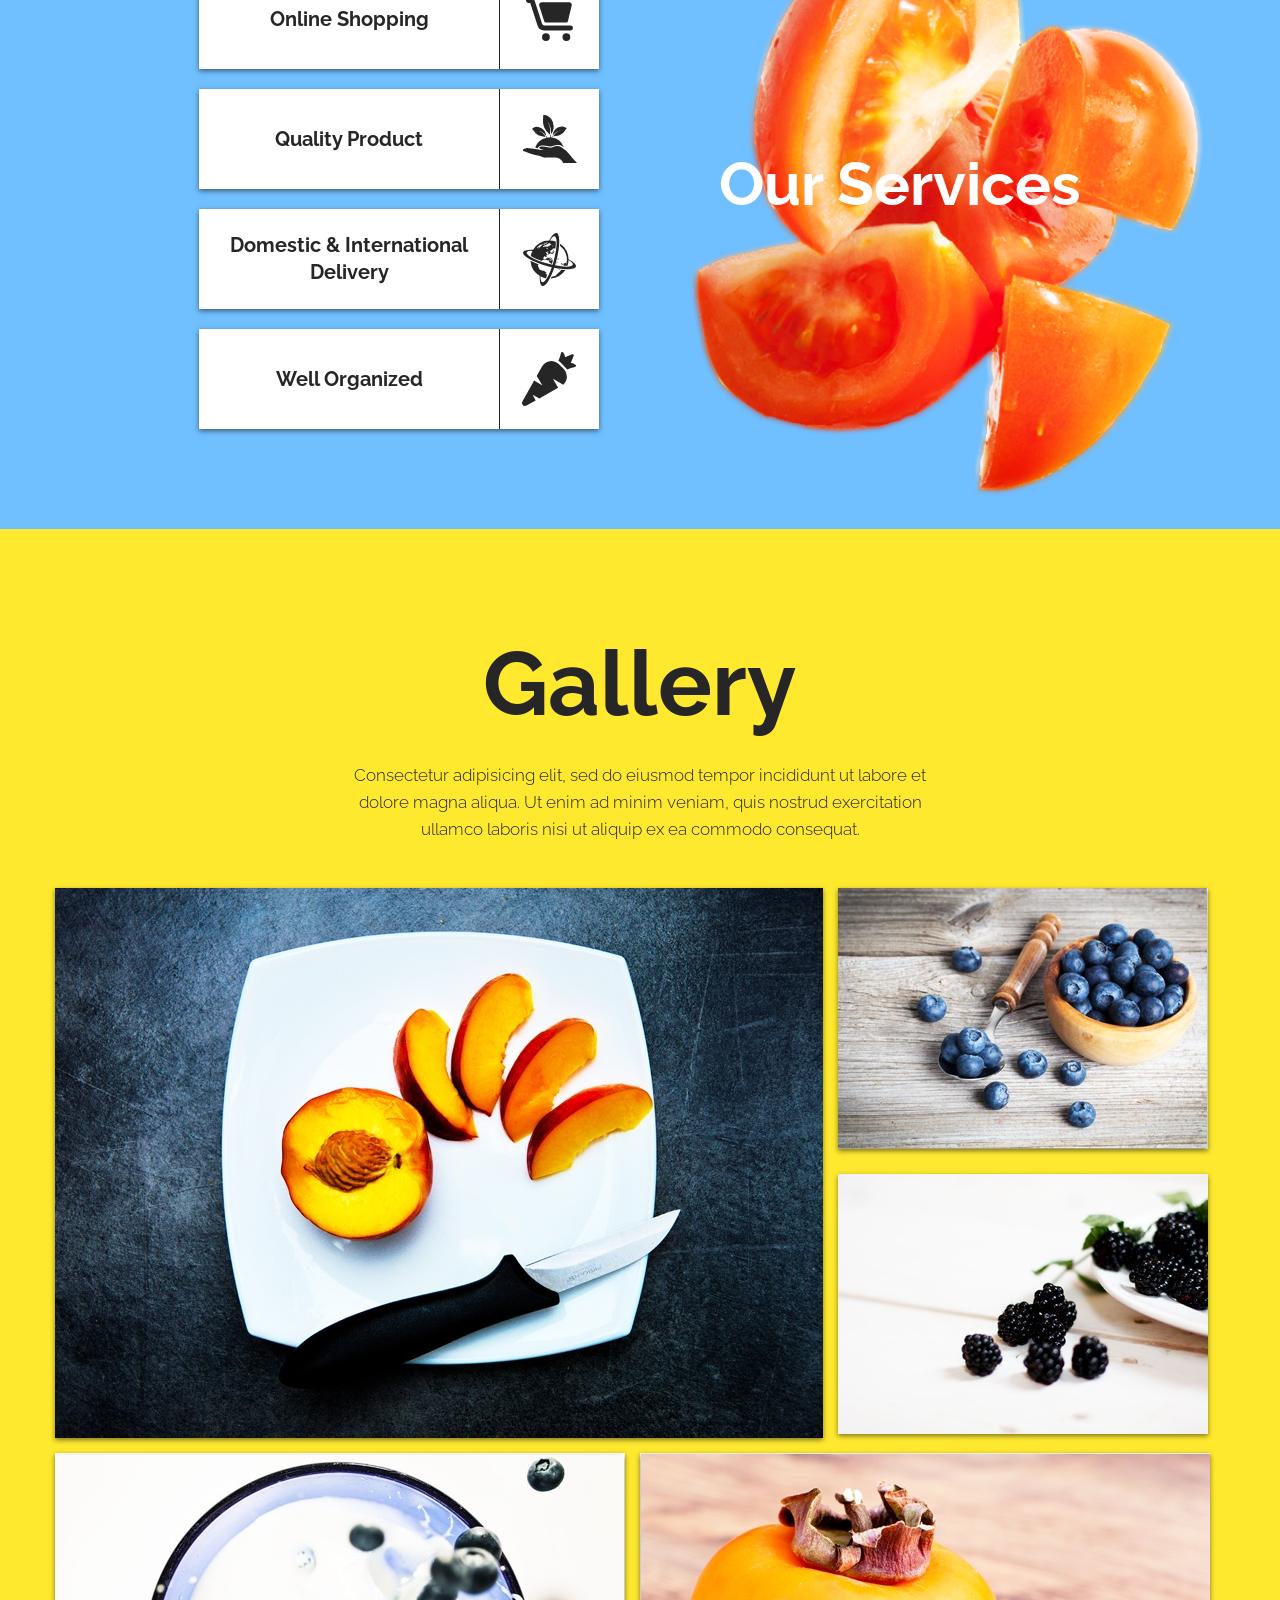
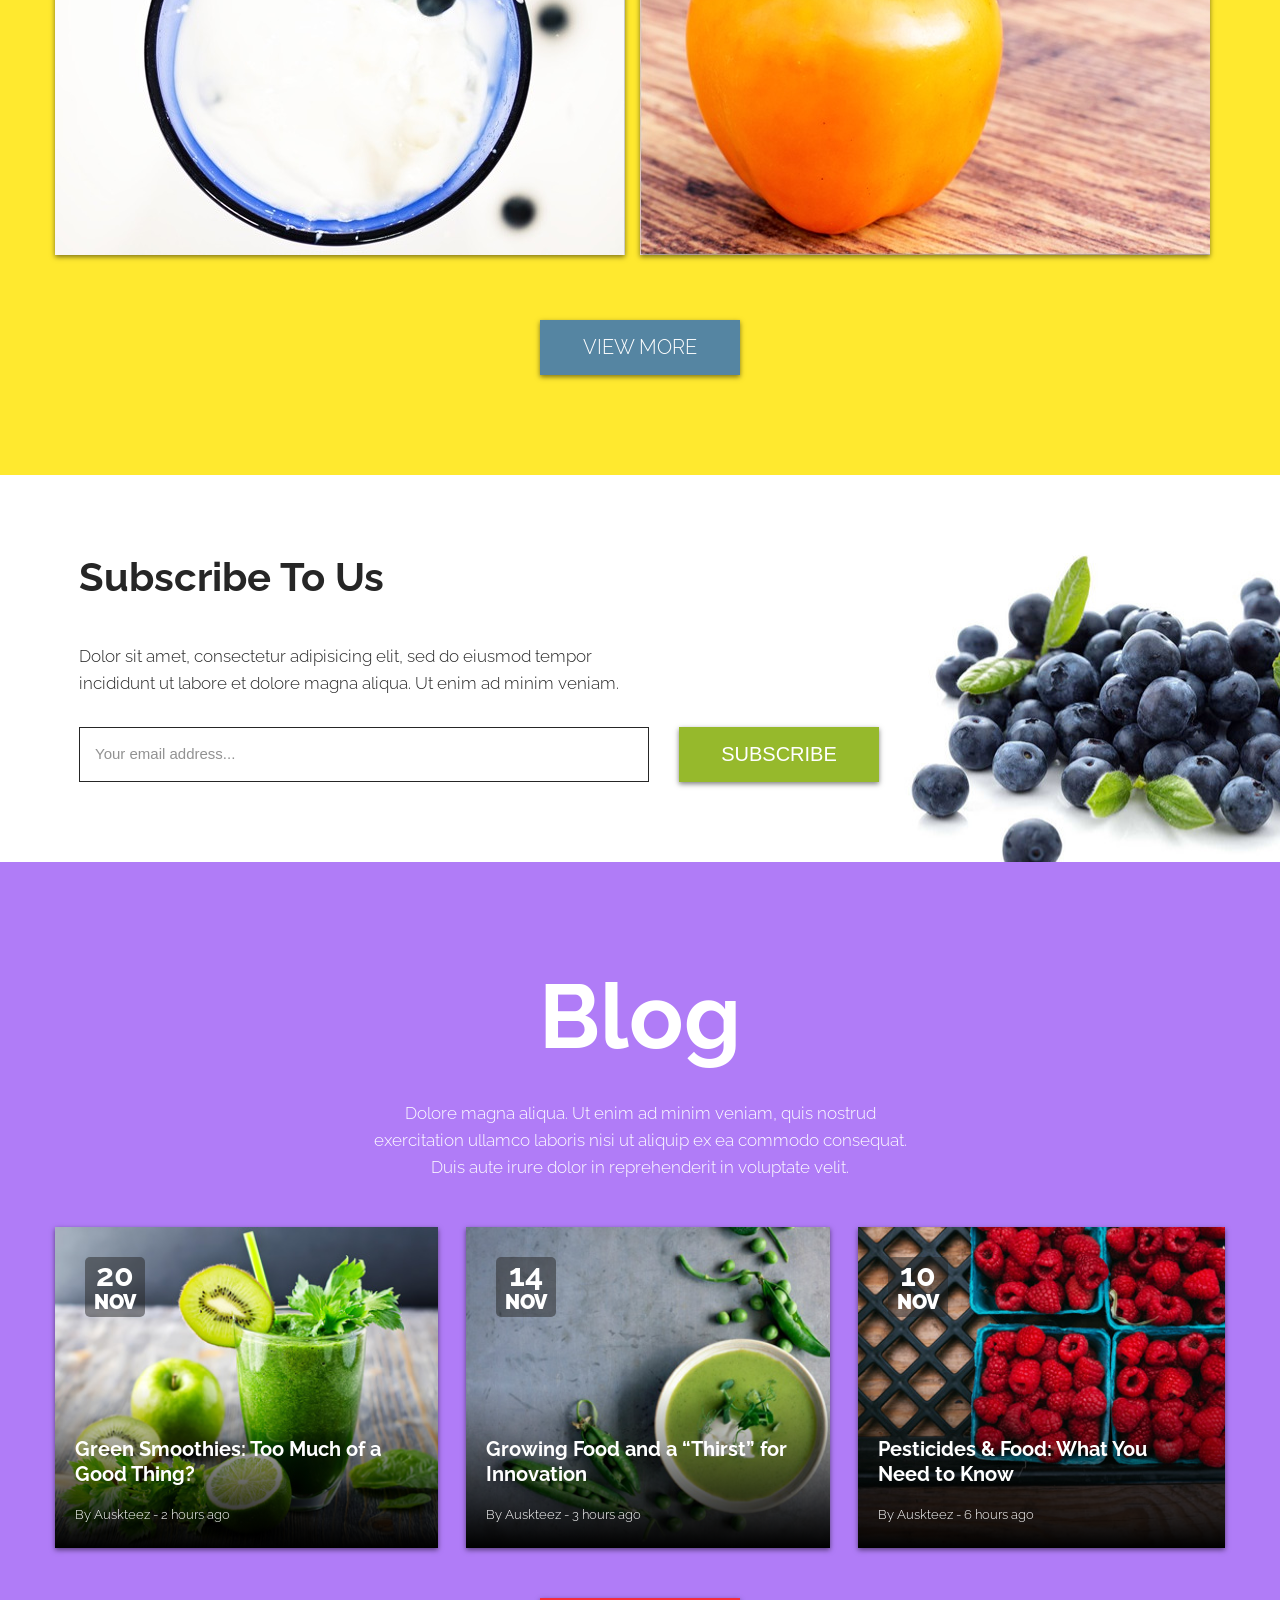
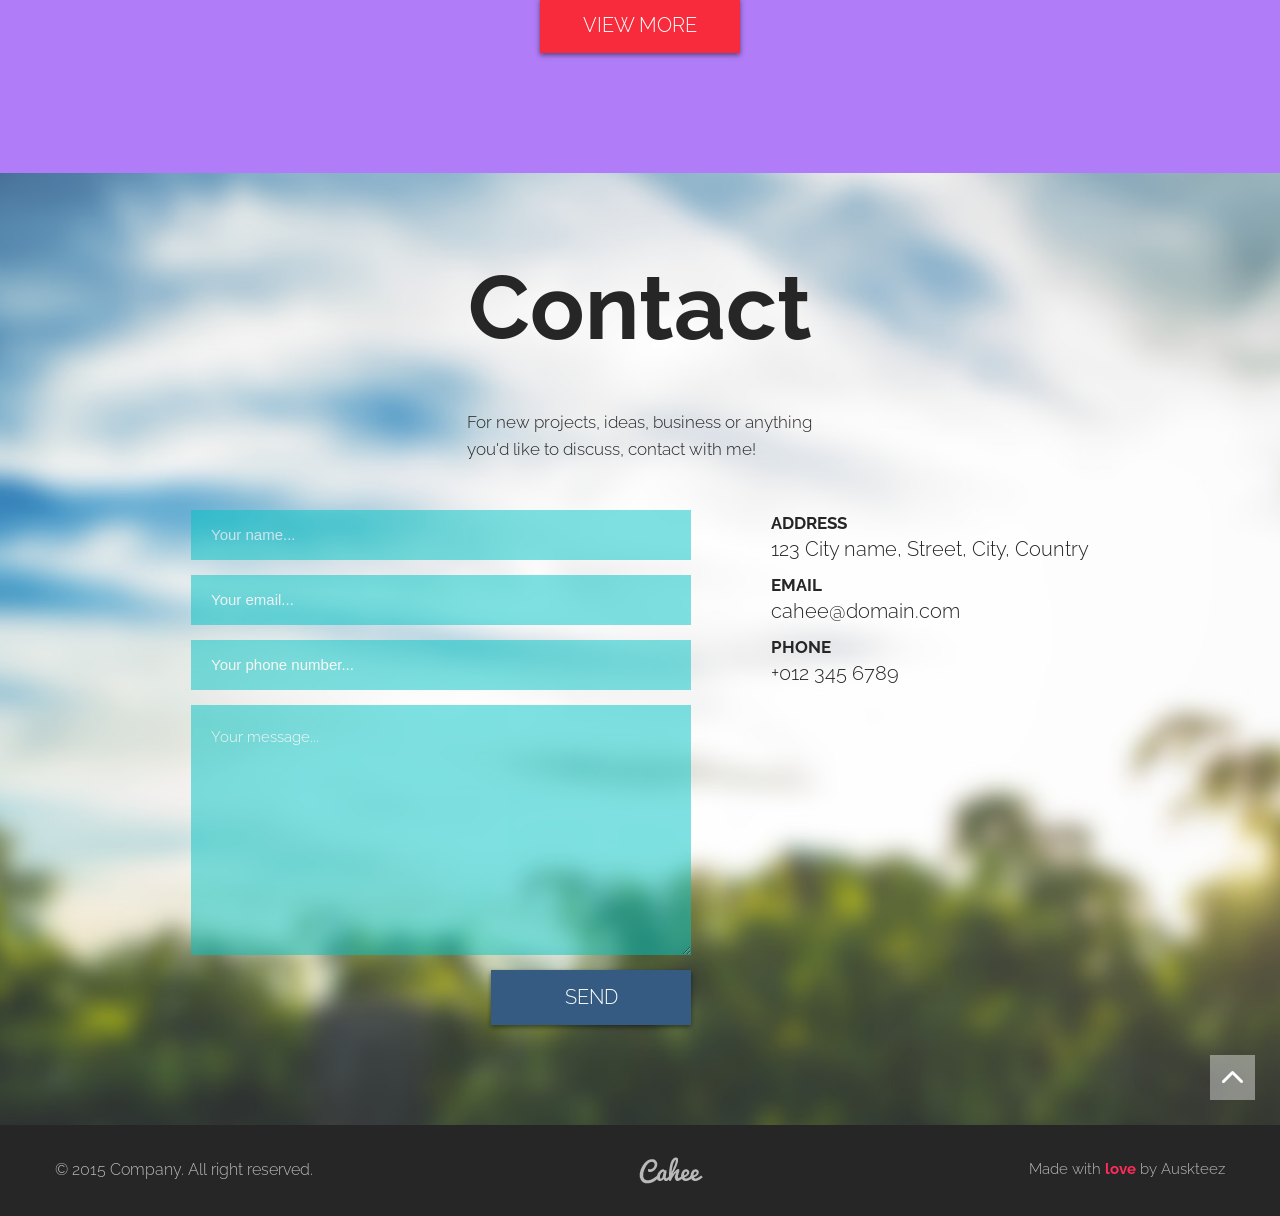
==== commit 832858c5: "Media querries added in '10_Cahee'" ====
--- a/projects/10_Cahee/app/index.html
+++ b/projects/10_Cahee/app/index.html
@@ -14,7 +14,32 @@
 				<a href="/" class="main-nav__logo">
 					<img src="./img/logo.png" alt="Cahee logo"> 
 				</a>
-				<!-- <button class="main-nav__burger"></button> -->
+	<!-- mobile nav -->
+				<button class="main-nav__burger" id="burger">
+					<span></span>
+				</button>
+				<ul class="main-nav__mobile-list" id="nav-list">
+					<li class="main-nav__item">
+						<a href="/" class="main-nav__link  main-nav__link--active">Home</a>
+					</li>
+					<li class="main-nav__item">
+						<a href="#about" class="main-nav__link">About</a>
+					</li>
+					<li class="main-nav__item">
+						<a href="#services" class="main-nav__link">Services</a>
+					</li>
+					<li class="main-nav__item">
+						<a href="#gallery" class="main-nav__link">Gallery</a>
+					</li>
+					<li class="main-nav__item">
+						<a href="#blog" class="main-nav__link">Blog</a>
+					</li>
+					<li class="main-nav__item">
+						<a href="#contact" class="main-nav__link">Contact</a>
+					</li>
+				</ul>
+	<!-- / mobile nav -->
+
 				<ul class="main-nav__list">
 					<li class="main-nav__item">
 						<a href="/" class="main-nav__link  main-nav__link--active">Home</a>
@@ -51,7 +76,6 @@
 					<p class="about-us__text">Abore Cahee magna aliqua. Ut enim ad minim veniam, quis nostrud exercitation ullamco laboris nisi ut aliquip ex ea commodo consequat. Duis aute irure dolor in reprehenderit in voluptate velit esse cillum.</p>
 					<p class="about-us__text">Nim id est laborum. Sed ut perspiciatis unde omnis iste natus error sit voluptatem accusantium doloremque laudantium, totam rem aperiam, eaque ipsa quae ab illo inventore.</p>
 				</div>
-				
 			</div>
 		</section>
 	
@@ -152,7 +176,7 @@
 					<div class="contact__data">
 						<p class="contact__item"> ADDRESS <a href="https://www.google.com.ua/maps/place/Barnsley,+UK/@53.5643285,-1.5183296,12z/data=!3m1!4b1!4m5!3m4!1s0x487962b7c1b768c3:0xc2476c02bf53d08a!8m2!3d53.55263!4d-1.479726?hl=en" target="_blank"> 123 City name, Street, City, Country </a></p>
 						<p class="contact__item"> EMAIL <a href="mailto:cahee@domain.com"> cahee@domain.com </a></p>
-						<p class="contact__item"> PHONE <a href="tel:+012 345 6789"> +012 345 6789 </a></p>
+						<p class="contact__item"> PHONE <a href="tel:+0123456789"> +012 345 6789 </a></p>
 					</div>
 				</div>
 				<a class="contact__link-totop" href="#home"><img src="./img/icons/ARROW-DOWN.svg" alt="Scroll to top"></a>
--- a/projects/10_Cahee/app/css/style.css
+++ b/projects/10_Cahee/app/css/style.css
@@ -59,7 +59,7 @@
 }
 
 .cahee-section-title {
-	font-size: 5.625rem;
+	font-size: 3.75rem;
 	font-weight: 700;
 	color: #fff;
 	line-height: 1.2;
@@ -67,32 +67,58 @@
 .cahee-section-title--color-grey {
 	color: #262626;
 }
+@media screen and (min-width: 993px) {
+	.cahee-section-title {
+		font-size: 5.625rem;
+		font-weight: 700;
+		color: #fff;
+	}
+	.cahee-section-title--color-grey {
+		color: #262626;
+	}
+}
 
 .header {
 	min-height: 100vh;
-	padding: 50px 0 70px;
-	background: url("../img/intro-bg.jpg") center center no-repeat;
-	background-size: cover;
-	background-attachment: fixed;
+	padding: 20px 0 20px;
+	background-color: #eae9ee;
 	position: relative;
+}
+@media screen and (min-width: 660px) {
+	.header {
+		padding: 50px 0 70px;
+		background: url("../img/intro-bg.jpg") center center no-repeat;
+		background-size: cover;
+		background-attachment: fixed;
+	}
 }
 .header__title {
 	font-size: 3.75rem;
 	font-weight: 900;
 	color: inherit;
 	line-height: 1;
-	margin-bottom: 30px;
+	margin-bottom: 40px;
+}
+@media screen and (min-width: 415px) {
+	.header__title {
+		margin-bottom: 30px;
+	}
 }
 .header__descr {
 	max-width: 370px;
-	margin-bottom: 30px;
+	margin-bottom: 50px;
+}
+@media screen and (min-width: 415px) {
+	.header__descr {
+		margin-bottom: 30px;
+	}
 }
 .header__scroll {
 	background: url("../img/icons/scroll.png") center center no-repeat;
 	font-size: 0;
 	height: 40px;
 	position: absolute;
-	bottom: 70px;
+	bottom: 50px;
 	width: 25px;
 	left: -webkit-calc(50% - 25px / 2);
 	left:         calc(50% - 25px / 2);
@@ -105,6 +131,11 @@
 	-webkit-transform: scale(.9);
 	    -ms-transform: scale(.9);
 	        transform: scale(.9);
+}
+@media screen and (min-width: 415px) {
+	.header__scroll {
+		bottom: 70px;
+	}
 }
 
 .main-nav {
@@ -121,22 +152,67 @@
 	-webkit-justify-content: space-between;
 	-ms-flex-pack: justify;
 	        justify-content: space-between;
-	-webkit-box-align: center;
-	-webkit-align-items: center;
-	-ms-flex-align: center;
-	        align-items: center;
-	margin-bottom: 258px;
+	-webkit-box-align: start;
+	-webkit-align-items: flex-start;
+	-ms-flex-align: start;
+	        align-items: flex-start;
+	margin-bottom: 60px;
+	position: relative;
+}
+@media screen and (min-width: 415px) {
+	.main-nav {
+		margin-bottom: 130px;
+	}
+}
+@media screen and (min-width: 480px) {
+	.main-nav {
+		margin-bottom: 200px;
+	}
+}
+@media screen and (min-width: 769px) {
+	.main-nav {
+		margin-bottom: 258px;
+	}
 }
 .main-nav__list {
-	display: -webkit-box;
-	display: -webkit-flex;
-	display: -ms-flexbox;
-	display:         flex;
-	-webkit-box-orient: horizontal;
-	-webkit-box-direction: normal;
-	-webkit-flex-direction: row;
-	    -ms-flex-direction: row;
-	        flex-direction: row;
+	display: none;
+}
+@media screen and (min-width: 993px) {
+	.main-nav__list {
+		display: -webkit-box;
+		display: -webkit-flex;
+		display: -ms-flexbox;
+		display:         flex;
+		-webkit-box-orient: horizontal;
+		-webkit-box-direction: normal;
+		-webkit-flex-direction: row;
+		    -ms-flex-direction: row;
+		        flex-direction: row;
+		-webkit-box-pack: start;
+		-webkit-justify-content: flex-start;
+		-ms-flex-pack: start;
+		        justify-content: flex-start;
+		-webkit-box-align: start;
+		-webkit-align-items: flex-start;
+		-ms-flex-align: start;
+		        align-items: flex-start;
+	}
+}
+.main-nav__mobile-list {
+	display: none;
+}
+.main-nav__mobile-list.list-active {
+	display: -webkit-box;
+	display: -webkit-flex;
+	display: -ms-flexbox;
+	display:         flex;
+	width: 100%;
+	display:         flex;
+	-webkit-box-orient: vertical;
+	-webkit-box-direction: normal;
+	-webkit-flex-direction: column;
+	    -ms-flex-direction: column;
+	        flex-direction: column;
 	-webkit-box-pack: start;
 	-webkit-justify-content: flex-start;
 	-ms-flex-pack: start;
@@ -145,16 +221,43 @@
 	-webkit-align-items: flex-start;
 	-ms-flex-align: start;
 	        align-items: flex-start;
+	position: absolute;
+	z-index: 2;
+	top: 50px;
+	right: 0;
+	background-color: #fff;
+	padding: 0 50px 30px;
+	margin-top: 6px;
+}
+@media screen and (min-width: 480px) {
+	.main-nav__mobile-list.list-active {
+		width: -webkit-calc(100vw - 65%);
+		width:         calc(100vw - 65%);
+	}
+}
+@media screen and (min-width: 993px) {
+	.main-nav__mobile-list.list-active {
+		display: none;
+	}
 }
 .main-nav__item {
-	margin-right: 40px;
 	text-transform: uppercase;
-	font-size: 1rem;
+	font-size: 1.5rem;
 	font-weight: 700;
-	line-height: 1.56;
-}
-.main-nav__item:last-child {
-	margin-right: 0;
+	line-height: 1.1;
+}
+@media screen and (min-width: 769px) {
+	.main-nav__item {
+		margin-right: 40px;
+	}
+	.main-nav__item:last-child {
+		margin-right: 0;
+	}
+}
+@media screen and (min-width: 1281px) {
+	.main-nav__item {
+		font-size: 1rem;
+	}
 }
 .main-nav__link:before {
 	content: "";
@@ -163,16 +266,86 @@
 	display: inline-block;
 	background-color: transparent;
 }
-.main-nav__link:hover:before,
 .main-nav__link--active:before {
-	background-color: #ff6033;
+	background-color: transparent;
+}
+.main-nav__link:focus {
+	color: #404040;
+}
+@media screen and (min-width: 769px) {
+	.main-nav__link:hover:before,
+	.main-nav__link--active:before {
+		background-color: #ff6033;
+	}
+}
+.main-nav__burger {
+	display: -webkit-inline-box;
+	display: -webkit-inline-flex;
+	display: -ms-inline-flexbox;
+	display:         inline-flex;
+	width: 46px;
+	height: 42px;
+	background-color: transparent;
+	position: relative;
+	right: 2%;
+	top: -10px;
+}
+.main-nav__burger span {
+	width: 100%;
+	height: 4px;
+	background-color: #262626;
+	border-radius: 3px;
+	position: absolute;
+}
+.main-nav__burger span:before,
+.main-nav__burger span:after {
+	content: "";
+	width: 100%;
+	height: 4px;
+	position: absolute;
+	border-radius: 3px;
+	margin-left: -50%;
+	-webkit-transition: -webkit-transform .3s ease;
+	        transition: -webkit-transform .3s ease;
+	     -o-transition:         transform .3s ease;
+	        transition:         transform .3s ease;
+	        transition:         transform .3s ease, -webkit-transform .3s ease;
+	background-color: #262626;
+}
+.main-nav__burger span:before {
+	-webkit-transform: translateY(-14px);
+	    -ms-transform: translateY(-14px);
+	        transform: translateY(-14px);
+}
+.main-nav__burger span:after {
+	-webkit-transform: translateY(14px);
+	    -ms-transform: translateY(14px);
+	        transform: translateY(14px);
+}
+.main-nav__burger.active span {
+	background-color: transparent;
+}
+.main-nav__burger.active span:before {
+	-webkit-transform: rotate(45deg);
+	    -ms-transform: rotate(45deg);
+	        transform: rotate(45deg);
+}
+.main-nav__burger.active span:after {
+	-webkit-transform: rotate(-45deg);
+	    -ms-transform: rotate(-45deg);
+	        transform: rotate(-45deg);
+}
+@media screen and (min-width: 993px) {
+	.main-nav__burger {
+		display: none;
+	}
 }
 
 .btn {
 	padding: 0 25px;
 	color: #fff;
 	text-transform: uppercase;
-	min-width: 200px;
+	min-width: 100%;
 	font-size: 1.25rem;
 	line-height: 1.35;
 	height: 55px;
@@ -191,6 +364,11 @@
 	-webkit-box-shadow: 0 2px 5px 0 rgba(0, 0, 0, .5);
 	        box-shadow: 0 2px 5px 0 rgba(0, 0, 0, .5);
 }
+@media screen and (min-width: 480px) {
+	.btn {
+		min-width: 200px;
+	}
+}
 .btn:active {
 	-webkit-box-shadow: 0 1px 3px 0 rgba(0, 0, 0, .5);
 	        box-shadow: 0 1px 3px 0 rgba(0, 0, 0, .5);
@@ -209,11 +387,16 @@
 }
 .btn--subscribe {
 	background-color: #96b92c;
-	min-width: 170px;
+	width: 100%;
 }
 .btn--subscribe:hover {
 	background-color: #647b1d;
 }
+@media screen and (min-width: 480px) {
+	.btn--subscribe {
+		max-width: 170px;
+	}
+}
 .btn--blog {
 	background-color: #f72b3b;
 }
@@ -228,39 +411,125 @@
 }
 
 .about-us {
-	background-image: url("../img/about.png"), radial-gradient(circle at 0 0, #00c4c4, #00b7b7, #00adad, #009c9c), -webkit-gradient(linear, left top, left bottom, from(#00c4c4), to(#00c4c4));
-	background-image: url("../img/about.png"), -o-radial-gradient(0 0, circle, #00c4c4, #00b7b7, #00adad, #009c9c), -o-linear-gradient(top, #00c4c4, #00c4c4);
-	background-image: url("../img/about.png"), radial-gradient(circle at 0 0, #00c4c4, #00b7b7, #00adad, #009c9c), linear-gradient(to bottom, #00c4c4, #00c4c4);
-	background-repeat: no-repeat, no-repeat;
-	background-size: 45%, 100%;
-	background-position: 8% 60%;
+	background-image:    radial-gradient(circle at 0 0, #00c4c4, #00b7b7, #00adad, #009c9c), -webkit-gradient(linear, left top, left bottom, from(#00c4c4), to(#00c4c4));
+	background-image: -o-radial-gradient(0 0, circle, #00c4c4, #00b7b7, #00adad, #009c9c), -o-linear-gradient(top, #00c4c4, #00c4c4);
+	background-image:    radial-gradient(circle at 0 0, #00c4c4, #00b7b7, #00adad, #009c9c), linear-gradient(to bottom, #00c4c4, #00c4c4);
 	color: #fff;
-	padding: 180px 0 220px;
+	padding: 50px 0 50px;
+}
+@media screen and (min-width: 769px) {
+	.about-us {
+		background-image: url("../img/about.png"), radial-gradient(circle at 0 0, #00c4c4, #00b7b7, #00adad, #009c9c), -webkit-gradient(linear, left top, left bottom, from(#00c4c4), to(#00c4c4));
+		background-image: url("../img/about.png"), -o-radial-gradient(0 0, circle, #00c4c4, #00b7b7, #00adad, #009c9c), -o-linear-gradient(top, #00c4c4, #00c4c4);
+		background-image: url("../img/about.png"), radial-gradient(circle at 0 0, #00c4c4, #00b7b7, #00adad, #009c9c), linear-gradient(to bottom, #00c4c4, #00c4c4);
+		background-repeat: no-repeat, no-repeat;
+		background-size: 45%, 100%;
+		background-position: 2% 60%;
+		padding: 100px 0 180px;
+	}
+}
+@media screen and (min-width: 993px) {
+	.about-us {
+		background-position: 10% 60%;
+		background-size: 36%, 100%;
+		padding: 110px 0 200px;
+	}
+}
+@media screen and (min-width: 1281px) {
+	.about-us {
+		background-position: 8% 60%;
+		padding: 180px 0 220px;
+	}
 }
 .about-us__section-container {
 	display: -webkit-box;
 	display: -webkit-flex;
 	display: -ms-flexbox;
 	display:         flex;
-	-webkit-box-orient: horizontal;
-	-webkit-box-direction: normal;
-	-webkit-flex-direction: row;
-	    -ms-flex-direction: row;
-	        flex-direction: row;
-	-webkit-box-pack: end;
-	-webkit-justify-content: flex-end;
-	-ms-flex-pack: end;
-	        justify-content: flex-end;
+	-webkit-box-orient: vertical;
+	-webkit-box-direction: normal;
+	-webkit-flex-direction: column;
+	    -ms-flex-direction: column;
+	        flex-direction: column;
+	-webkit-box-pack: start;
+	-webkit-justify-content: flex-start;
+	-ms-flex-pack: start;
+	        justify-content: flex-start;
 	-webkit-box-align: center;
 	-webkit-align-items: center;
 	-ms-flex-align: center;
 	        align-items: center;
 }
+@media screen and (min-width: 769px) {
+	.about-us__section-container {
+		display: -webkit-box;
+		display: -webkit-flex;
+		display: -ms-flexbox;
+		display:         flex;
+		-webkit-box-orient: horizontal;
+		-webkit-box-direction: normal;
+		-webkit-flex-direction: row;
+		    -ms-flex-direction: row;
+		        flex-direction: row;
+		-webkit-box-pack: end;
+		-webkit-justify-content: flex-end;
+		-ms-flex-pack: end;
+		        justify-content: flex-end;
+		-webkit-box-align: center;
+		-webkit-align-items: center;
+		-ms-flex-align: center;
+		        align-items: center;
+	}
+}
+@media screen and (min-width: 993px) {
+	.about-us__section-container {
+		display: -webkit-box;
+		display: -webkit-flex;
+		display: -ms-flexbox;
+		display:         flex;
+		-webkit-box-orient: horizontal;
+		-webkit-box-direction: normal;
+		-webkit-flex-direction: row;
+		    -ms-flex-direction: row;
+		        flex-direction: row;
+		-webkit-box-pack: end;
+		-webkit-justify-content: flex-end;
+		-ms-flex-pack: end;
+		        justify-content: flex-end;
+		-webkit-box-align: center;
+		-webkit-align-items: center;
+		-ms-flex-align: center;
+		        align-items: center;
+	}
+}
 .about-us__title {
-	margin-bottom: 34px;
+	margin-bottom: 20px;
+	font-size: 3.75rem;
+	text-align: center;
+}
+@media screen and (min-width: 769px) {
+	.about-us__title {
+		-moz-text-align-last: initial;
+		     text-align-last: initial;
+	}
+}
+@media screen and (min-width: 1281px) {
+	.about-us__title {
+		margin-bottom: 34px;
+	}
 }
 .about-us__text-wraper {
-	width: 45%;
+	width: 100%;
+}
+@media screen and (min-width: 769px) {
+	.about-us__text-wraper {
+		width: 50%;
+	}
+}
+@media screen and (min-width: 1281px) {
+	.about-us__text-wraper {
+		width: 45%;
+	}
 }
 .about-us__text:nth-of-type(1) {
 	margin-bottom: 15px;
@@ -268,21 +537,33 @@
 
 .services {
 	background-color: #70bfff;
-	background-image: url("../img/services-bg.png");
-	background-repeat: no-repeat;
-	background-position: 80% 50%;
-	padding: 180px 0 150px;
+	padding: 90px 0 100px;
+}
+@media screen and (min-width: 993px) {
+	.services {
+		background-image: url("../img/services-bg.png");
+		background-repeat: no-repeat;
+		background-size: 40%;
+		background-position: 90% 50%;
+	}
+}
+@media screen and (min-width: 1281px) {
+	.services {
+		padding: 180px 0 150px;
+		background-position: 85% 50%;
+	}
 }
 .services__container {
 	display: -webkit-box;
 	display: -webkit-flex;
 	display: -ms-flexbox;
 	display:         flex;
-	-webkit-box-orient: horizontal;
-	-webkit-box-direction: reverse;
-	-webkit-flex-direction: row-reverse;
-	    -ms-flex-direction: row-reverse;
-	        flex-direction: row-reverse;
+	display:         flex;
+	-webkit-box-orient: vertical;
+	-webkit-box-direction: normal;
+	-webkit-flex-direction: column;
+	    -ms-flex-direction: column;
+	        flex-direction: column;
 	-webkit-box-pack: center;
 	-webkit-justify-content: center;
 	-ms-flex-pack: center;
@@ -292,8 +573,47 @@
 	-ms-flex-align: center;
 	        align-items: center;
 }
-.services__list {
-	margin-right: 132px;
+@media screen and (min-width: 993px) {
+	.services__container {
+		-webkit-box-orient: horizontal;
+		-webkit-box-direction: reverse;
+		-webkit-flex-direction: row-reverse;
+		    -ms-flex-direction: row-reverse;
+		        flex-direction: row-reverse;
+	}
+}
+@media screen and (min-width: 1281px) {
+	.services__container {
+		-webkit-box-orient: horizontal;
+		-webkit-box-direction: reverse;
+		-webkit-flex-direction: row-reverse;
+		    -ms-flex-direction: row-reverse;
+		        flex-direction: row-reverse;
+	}
+}
+.services__title {
+	font-size: 3.125rem;
+	margin-bottom: 30px;
+}
+@media screen and (min-width: 365px) {
+	.services__title {
+		font-size: 3.4375rem;
+	}
+}
+@media screen and (min-width: 415px) {
+	.services__title {
+		font-size: 3.75rem;
+	}
+}
+@media screen and (min-width: 993px) {
+	.services__list {
+		margin-right: 120px;
+	}
+}
+@media screen and (min-width: 1281px) {
+	.services__list {
+		margin-right: 132px;
+	}
 }
 .services__item {
 	max-width: 400px;
@@ -349,6 +669,7 @@
 	border-left: 1px solid #262626;
 	position: absolute;
 	right: 0;
+	top: 0;
 }
 .services__link--1::after {
 	background: url("../img/icons/serv-icon-1.svg") center center no-repeat;
@@ -365,7 +686,17 @@
 
 .gallery {
 	background-color: #ffe92f;
-	padding: 100px 0 120px;
+	padding: 70px 0 80px;
+}
+@media screen and (min-width: 993px) {
+	.gallery {
+		padding: 100px 0;
+	}
+}
+@media screen and (min-width: 1281px) {
+	.gallery {
+		padding: 100px 0 120px;
+	}
 }
 .gallery__container {
 	display: -webkit-box;
@@ -400,26 +731,499 @@
 	display: -webkit-flex;
 	display: -ms-flexbox;
 	display:         flex;
-	-webkit-box-orient: horizontal;
-	-webkit-box-direction: normal;
-	-webkit-flex-direction: row;
-	    -ms-flex-direction: row;
-	        flex-direction: row;
+	-webkit-box-orient: vertical;
+	-webkit-box-direction: normal;
+	-webkit-flex-direction: column;
+	    -ms-flex-direction: column;
+	        flex-direction: column;
 	-webkit-box-pack: start;
 	-webkit-justify-content: flex-start;
 	-ms-flex-pack: start;
 	        justify-content: flex-start;
-	-webkit-box-align: stretch;
-	-webkit-align-items: stretch;
-	-ms-flex-align: stretch;
-	        align-items: stretch;
-	-webkit-flex-wrap: wrap;
-	    -ms-flex-wrap: wrap;
-	        flex-wrap: wrap;
+	-webkit-box-align: start;
+	-webkit-align-items: flex-start;
+	-ms-flex-align: start;
+	        align-items: flex-start;
+	margin-bottom: 40px;
+	width: 100%;
+}
+@media screen and (min-width: 993px) {
+	.grid {
+		display: -webkit-box;
+		display: -webkit-flex;
+		display: -ms-flexbox;
+		display:         flex;
+		-webkit-box-orient: horizontal;
+		-webkit-box-direction: normal;
+		-webkit-flex-direction: row;
+		    -ms-flex-direction: row;
+		        flex-direction: row;
+		-webkit-box-pack: start;
+		-webkit-justify-content: flex-start;
+		-ms-flex-pack: start;
+		        justify-content: flex-start;
+		-webkit-box-align: start;
+		-webkit-align-items: flex-start;
+		-ms-flex-align: start;
+		        align-items: flex-start;
+		-webkit-flex-wrap: wrap;
+		    -ms-flex-wrap: wrap;
+		        flex-wrap: wrap;
+		margin-bottom: 50px;
+	}
+}
+@media screen and (min-width: 1281px) {
+	.grid {
+		display: -webkit-box;
+		display: -webkit-flex;
+		display: -ms-flexbox;
+		display:         flex;
+		-webkit-box-orient: horizontal;
+		-webkit-box-direction: normal;
+		-webkit-flex-direction: row;
+		    -ms-flex-direction: row;
+		        flex-direction: row;
+		-webkit-box-pack: start;
+		-webkit-justify-content: flex-start;
+		-ms-flex-pack: start;
+		        justify-content: flex-start;
+		-webkit-box-align: start;
+		-webkit-align-items: flex-start;
+		-ms-flex-align: start;
+		        align-items: flex-start;
+		-webkit-flex-wrap: wrap;
+		    -ms-flex-wrap: wrap;
+		        flex-wrap: wrap;
+		margin-bottom: 50px;
+	}
+}
+.grid__item {
+	display: -webkit-box;
+	display: -webkit-flex;
+	display: -ms-flexbox;
+	display:         flex;
+	-webkit-box-pack: center;
+	-webkit-justify-content: center;
+	-ms-flex-pack: center;
+	        justify-content: center;
+	-webkit-box-align: center;
+	-webkit-align-items: center;
+	-ms-flex-align: center;
+	        align-items: center;
+	margin-bottom: 15px;
+	text-align: center;
+	width: 100%;
+	-webkit-box-shadow: 0 2px 5px 0 rgba(0, 0, 0, .5);
+	        box-shadow: 0 2px 5px 0 rgba(0, 0, 0, .5);
+}
+@media screen and (min-width: 1200px) {
+	.grid__item {
+		width: initial;
+	}
+	.grid__item:nth-of-type(even) {
+		margin-left: 15px;
+	}
+}
+@media screen and (min-width: 1281px) {
+	.grid__item {
+		width: initial;
+	}
+	.grid__item:nth-of-type(even) {
+		margin-left: 0;
+	}
+}
+.grid__item__inner-block {
+	display: -webkit-box;
+	display: -webkit-flex;
+	display: -ms-flexbox;
+	display:         flex;
+	-webkit-box-orient: vertical;
+	-webkit-box-direction: normal;
+	-webkit-flex-direction: column;
+	    -ms-flex-direction: column;
+	        flex-direction: column;
+	-webkit-box-pack: center;
+	-webkit-justify-content: center;
+	-ms-flex-pack: center;
+	        justify-content: center;
+	-webkit-box-align: center;
+	-webkit-align-items: center;
+	-ms-flex-align: center;
+	        align-items: center;
+	-webkit-box-shadow: 0 2px 5px 0 rgba(0, 0, 0, .5);
+	        box-shadow: 0 2px 5px 0 rgba(0, 0, 0, .5);
+}
+.grid__item__inner-block:first-of-type {
+	margin-bottom: 15px;
+}
+@media screen and (min-width: 769px) {
+	.grid__item__inner-block:first-of-type {
+		margin-right: 15px;
+		margin-bottom: 0;
+	}
+}
+@media screen and (min-width: 993px) {
+	.grid__item__inner-block:first-of-type {
+		margin-right: 0;
+		margin-bottom: 0;
+	}
+}
+@media screen and (min-width: 1200px) {
+	.grid__item__inner-block:first-of-type {
+		margin-right: 0;
+		margin-bottom: 25px;
+	}
+}
+.grid__item--col {
+	display: -webkit-box;
+	display: -webkit-flex;
+	display: -ms-flexbox;
+	display:         flex;
+	-webkit-box-orient: vertical;
+	-webkit-box-direction: normal;
+	-webkit-flex-direction: column;
+	    -ms-flex-direction: column;
+	        flex-direction: column;
+	-webkit-box-pack: start;
+	-webkit-justify-content: flex-start;
+	-ms-flex-pack: start;
+	        justify-content: flex-start;
+	-webkit-box-align: start;
+	-webkit-align-items: flex-start;
+	-ms-flex-align: start;
+	        align-items: flex-start;
+	-webkit-box-shadow: none;
+	        box-shadow: none;
+}
+@media screen and (min-width: 769px) {
+	.grid__item--col {
+		display: -webkit-box;
+		display: -webkit-flex;
+		display: -ms-flexbox;
+		display:         flex;
+		-webkit-box-orient: horizontal;
+		-webkit-box-direction: normal;
+		-webkit-flex-direction: row;
+		    -ms-flex-direction: row;
+		        flex-direction: row;
+		-webkit-box-pack: space-evenly;
+		-webkit-justify-content: space-evenly;
+		-ms-flex-pack: space-evenly;
+		        justify-content: space-evenly;
+		-webkit-box-align: start;
+		-webkit-align-items: flex-start;
+		-ms-flex-align: start;
+		        align-items: flex-start;
+	}
+	.grid__item--col img {
+		height: 100%;
+	}
+}
+@media screen and (min-width: 1200px) {
+	.grid__item--col {
+		display: -webkit-box;
+		display: -webkit-flex;
+		display: -ms-flexbox;
+		display:         flex;
+		-webkit-box-orient: vertical;
+		-webkit-box-direction: normal;
+		-webkit-flex-direction: column;
+		    -ms-flex-direction: column;
+		        flex-direction: column;
+		-webkit-box-pack: justify;
+		-webkit-justify-content: space-between;
+		-ms-flex-pack: justify;
+		        justify-content: space-between;
+		-webkit-box-align: start;
+		-webkit-align-items: flex-start;
+		-ms-flex-align: start;
+		        align-items: flex-start;
+	}
+}
+.grid img {
+	width: 100%;
+	height: 100%;
+	-o-object-fit: cover;
+	   object-fit: cover;
+}
+@media screen and (min-width: 1200px) {
+	.grid img {
+		width: initial;
+		-o-object-fit: initial;
+		   object-fit: initial;
+	}
+}
+
+@media screen and (min-width: 1281px) {
+	.grid {
+		display: -webkit-box;
+		display: -webkit-flex;
+		display: -ms-flexbox;
+		display:         flex;
+		-webkit-box-orient: horizontal;
+		-webkit-box-direction: normal;
+		-webkit-flex-direction: row;
+		    -ms-flex-direction: row;
+		        flex-direction: row;
+		-webkit-box-pack: start;
+		-webkit-justify-content: flex-start;
+		-ms-flex-pack: start;
+		        justify-content: flex-start;
+		-webkit-box-align: start;
+		-webkit-align-items: flex-start;
+		-ms-flex-align: start;
+		        align-items: flex-start;
+		-webkit-flex-wrap: wrap;
+		    -ms-flex-wrap: wrap;
+		        flex-wrap: wrap;
+		margin-bottom: 50px;
+	}
+	.grid__item {
+		margin-bottom: 30px;
+		width: initial;
+		display: -webkit-box;
+		display: -webkit-flex;
+		display: -ms-flexbox;
+		display:         flex;
+		-webkit-box-orient: vertical;
+		-webkit-box-direction: normal;
+		-webkit-flex-direction: column;
+		    -ms-flex-direction: column;
+		        flex-direction: column;
+		-webkit-box-pack: start;
+		-webkit-justify-content: flex-start;
+		-ms-flex-pack: start;
+		        justify-content: flex-start;
+		-webkit-box-align: start;
+		-webkit-align-items: flex-start;
+		-ms-flex-align: start;
+		        align-items: flex-start;
+	}
+	.grid__item:nth-of-type(1),
+	.grid__item:nth-of-type(3) {
+		display: -webkit-box;
+		display: -webkit-flex;
+		display: -ms-flexbox;
+		display:         flex;
+		margin-right: 30px;
+		-webkit-box-shadow: 0 2px 5px 0 rgba(0, 0, 0, .5);
+		        box-shadow: 0 2px 5px 0 rgba(0, 0, 0, .5);
+	}
+	.grid__item:nth-of-type(3),
+	.grid__item:nth-of-type(4) {
+		margin-bottom: 0;
+		-webkit-box-shadow: 0 2px 5px 0 rgba(0, 0, 0, .5);
+		        box-shadow: 0 2px 5px 0 rgba(0, 0, 0, .5);
+	}
+	.grid__item img {
+		width: initial;
+		-o-object-fit: initial;
+		   object-fit: initial;
+	}
+	.grid__item__inner-block {
+		display: -webkit-box;
+		display: -webkit-flex;
+		display: -ms-flexbox;
+		display:         flex;
+	}
+	.grid__item__inner-block:first-of-type {
+		margin-bottom: 30px;
+		margin-right: 0;
+		-webkit-box-shadow: 0 2px 5px 0 rgba(0, 0, 0, .5);
+		        box-shadow: 0 2px 5px 0 rgba(0, 0, 0, .5);
+	}
+	.grid__item__inner-block:last-of-type {
+		-webkit-box-shadow: 0 2px 5px 0 rgba(0, 0, 0, .5);
+		        box-shadow: 0 2px 5px 0 rgba(0, 0, 0, .5);
+	}
+}
+
+.subscribe {
+	padding: 70px 0 80px;
+}
+@media screen and (min-width: 993px) {
+	.subscribe {
+		background: url("../img/subscribe-bg.jpg") no-repeat;
+	}
+}
+@media screen and (min-width: 1281px) {
+	.subscribe {
+		padding: 145px 0 163px;
+	}
+}
+.subscribe__section-container {
+	display: -webkit-box;
+	display: -webkit-flex;
+	display: -ms-flexbox;
+	display:         flex;
+	-webkit-box-orient: vertical;
+	-webkit-box-direction: normal;
+	-webkit-flex-direction: column;
+	    -ms-flex-direction: column;
+	        flex-direction: column;
+	-webkit-box-pack: start;
+	-webkit-justify-content: flex-start;
+	-ms-flex-pack: start;
+	        justify-content: flex-start;
+	-webkit-box-align: start;
+	-webkit-align-items: flex-start;
+	-ms-flex-align: start;
+	        align-items: flex-start;
+	padding: 0 15px;
+}
+@media screen and (min-width: 993px) {
+	.subscribe__section-container {
+		margin: 0 auto;
+		max-width: 90%;
+	}
+}
+@media screen and (min-width: 1281px) {
+	.subscribe__section-container {
+		margin-left: 164px;
+	}
+}
+.subscribe__title {
+	font-size: 2.5rem;
+	font-weight: 700;
+	color: inherit;
+	margin-bottom: 34px;
+	text-transform: capitalize;
+}
+.subscribe__text {
+	max-width: 540px;
+	margin-bottom: 30px;
+}
+.subscribe__form {
+	display: -webkit-box;
+	display: -webkit-flex;
+	display: -ms-flexbox;
+	display:         flex;
+	-webkit-box-orient: vertical;
+	-webkit-box-direction: normal;
+	-webkit-flex-direction: column;
+	    -ms-flex-direction: column;
+	        flex-direction: column;
+	-webkit-box-pack: start;
+	-webkit-justify-content: flex-start;
+	-ms-flex-pack: start;
+	        justify-content: flex-start;
+	-webkit-box-align: start;
+	-webkit-align-items: flex-start;
+	-ms-flex-align: start;
+	        align-items: flex-start;
+	width: 100%;
+}
+@media screen and (min-width: 993px) {
+	.subscribe__form {
+		display: -webkit-box;
+		display: -webkit-flex;
+		display: -ms-flexbox;
+		display:         flex;
+		-webkit-box-orient: horizontal;
+		-webkit-box-direction: normal;
+		-webkit-flex-direction: row;
+		    -ms-flex-direction: row;
+		        flex-direction: row;
+		-webkit-box-pack: start;
+		-webkit-justify-content: flex-start;
+		-ms-flex-pack: start;
+		        justify-content: flex-start;
+		-webkit-box-align: start;
+		-webkit-align-items: flex-start;
+		-ms-flex-align: start;
+		        align-items: flex-start;
+	}
+}
+.subscribe__input {
+	width: 100%;
+	height: 55px;
+	padding: 0 15px;
+	margin-bottom: 30px;
+	font-size: 1.0625rem;
+	font-weight: 400;
+	color: inherit;
+	border: 1px solid #262626;
+}
+.subscribe__input::-webkit-input-placeholder {
+	font-size: .9375rem;
+	font-weight: 300;
+	color: rgba(38, 38, 38, .5);
+}
+.subscribe__input::-moz-placeholder {
+	font-size: .9375rem;
+	font-weight: 300;
+	color: rgba(38, 38, 38, .5);
+}
+.subscribe__input:-ms-input-placeholder {
+	font-size: .9375rem;
+	font-weight: 300;
+	color: rgba(38, 38, 38, .5);
+}
+.subscribe__input::-ms-input-placeholder {
+	font-size: .9375rem;
+	font-weight: 300;
+	color: rgba(38, 38, 38, .5);
+}
+.subscribe__input::placeholder {
+	font-size: .9375rem;
+	font-weight: 300;
+	color: rgba(38, 38, 38, .5);
+}
+.subscribe__input:focus {
+	outline-color: #96b92c;
+	border-color: #96b92c;
+}
+@media screen and (min-width: 577px) {
+	.subscribe__input {
+		max-width: 570px;
+	}
+}
+@media screen and (min-width: 993px) {
+	.subscribe__input {
+		margin-right: 30px;
+		margin-bottom: 0;
+	}
+}
+
+.blog {
+	background-color: #b07cf7;
+	color: #fff;
+	padding: 80px 0 80px;
+}
+@media screen and (min-width: 769px) {
+	.blog {
+		padding: 100px 0 120px;
+	}
+}
+.blog__section-container {
+	display: -webkit-box;
+	display: -webkit-flex;
+	display: -ms-flexbox;
+	display:         flex;
+	-webkit-box-orient: vertical;
+	-webkit-box-direction: normal;
+	-webkit-flex-direction: column;
+	    -ms-flex-direction: column;
+	        flex-direction: column;
+	-webkit-box-pack: center;
+	-webkit-justify-content: center;
+	-ms-flex-pack: center;
+	        justify-content: center;
+	-webkit-box-align: center;
+	-webkit-align-items: center;
+	-ms-flex-align: center;
+	        align-items: center;
+}
+.blog__title {
+	margin-bottom: 30px;
+}
+.blog__text {
+	margin-bottom: 46px;
+	max-width: 563px;
+	text-align: center;
+}
+.blog__list {
 	margin-bottom: 50px;
-}
-.grid__item {
-	margin-bottom: 30px;
 	display: -webkit-box;
 	display: -webkit-flex;
 	display: -ms-flexbox;
@@ -437,154 +1241,30 @@
 	-webkit-align-items: stretch;
 	-ms-flex-align: stretch;
 	        align-items: stretch;
-}
-.grid__item:nth-of-type(1),
-.grid__item:nth-of-type(3) {
-	display: -webkit-box;
-	display: -webkit-flex;
-	display: -ms-flexbox;
-	display:         flex;
-	margin-right: 30px;
-	-webkit-box-shadow: 0 2px 5px 0 rgba(0, 0, 0, .5);
-	        box-shadow: 0 2px 5px 0 rgba(0, 0, 0, .5);
-}
-.grid__item:nth-of-type(3),
-.grid__item:nth-of-type(4) {
-	margin-bottom: 0;
-	-webkit-box-shadow: 0 2px 5px 0 rgba(0, 0, 0, .5);
-	        box-shadow: 0 2px 5px 0 rgba(0, 0, 0, .5);
-}
-.grid__item img {
-	height: 100%;
-}
-.grid__item__inner-block {
-	display: -webkit-box;
-	display: -webkit-flex;
-	display: -ms-flexbox;
-	display:         flex;
-}
-.grid__item__inner-block:first-of-type {
-	margin-bottom: 30px;
-	-webkit-box-shadow: 0 2px 5px 0 rgba(0, 0, 0, .5);
-	        box-shadow: 0 2px 5px 0 rgba(0, 0, 0, .5);
-}
-.grid__item__inner-block:last-of-type {
-	-webkit-box-shadow: 0 2px 5px 0 rgba(0, 0, 0, .5);
-	        box-shadow: 0 2px 5px 0 rgba(0, 0, 0, .5);
-}
-
-.subscribe {
-	padding: 145px 0 163px;
-	background: url("../img/subscribe-bg.jpg") no-repeat;
-}
-.subscribe__section-container {
-	margin-left: 164px;
-}
-.subscribe__title {
-	font-size: 2.5rem;
-	font-weight: 700;
-	color: inherit;
-	margin-bottom: 34px;
-	text-transform: capitalize;
-}
-.subscribe__text {
-	max-width: 540px;
-	margin-bottom: 30px;
-}
-.subscribe__input {
-	margin-right: 30px;
-	min-width: 570px;
-	height: 55px;
-	padding: 0 15px;
-	font-size: 1.0625rem;
-	font-weight: 400;
-	color: inherit;
-	border: 1px solid #262626;
-}
-.subscribe__input::-webkit-input-placeholder {
-	font-size: .9375rem;
-	font-weight: 300;
-	color: rgba(38, 38, 38, .5);
-}
-.subscribe__input::-moz-placeholder {
-	font-size: .9375rem;
-	font-weight: 300;
-	color: rgba(38, 38, 38, .5);
-}
-.subscribe__input:-ms-input-placeholder {
-	font-size: .9375rem;
-	font-weight: 300;
-	color: rgba(38, 38, 38, .5);
-}
-.subscribe__input::-ms-input-placeholder {
-	font-size: .9375rem;
-	font-weight: 300;
-	color: rgba(38, 38, 38, .5);
-}
-.subscribe__input::placeholder {
-	font-size: .9375rem;
-	font-weight: 300;
-	color: rgba(38, 38, 38, .5);
-}
-.subscribe__input:focus {
-	outline-color: #96b92c;
-	border-color: #96b92c;
-}
-
-.blog {
-	background-color: #b07cf7;
-	color: #fff;
-	padding: 100px 0 120px;
-}
-.blog__section-container {
-	display: -webkit-box;
-	display: -webkit-flex;
-	display: -ms-flexbox;
-	display:         flex;
-	-webkit-box-orient: vertical;
-	-webkit-box-direction: normal;
-	-webkit-flex-direction: column;
-	    -ms-flex-direction: column;
-	        flex-direction: column;
-	-webkit-box-pack: center;
-	-webkit-justify-content: center;
-	-ms-flex-pack: center;
-	        justify-content: center;
-	-webkit-box-align: center;
-	-webkit-align-items: center;
-	-ms-flex-align: center;
-	        align-items: center;
-}
-.blog__title {
-	margin-bottom: 30px;
-}
-.blog__text {
-	margin-bottom: 46px;
-	max-width: 563px;
-	text-align: center;
-}
-.blog__list {
-	margin-bottom: 50px;
-	display: -webkit-box;
-	display: -webkit-flex;
-	display: -ms-flexbox;
-	display:         flex;
-	-webkit-box-orient: horizontal;
-	-webkit-box-direction: normal;
-	-webkit-flex-direction: row;
-	    -ms-flex-direction: row;
-	        flex-direction: row;
-	-webkit-box-pack: start;
-	-webkit-justify-content: flex-start;
-	-ms-flex-pack: start;
-	        justify-content: flex-start;
-	-webkit-box-align: start;
-	-webkit-align-items: flex-start;
-	-ms-flex-align: start;
-	        align-items: flex-start;
+	width: 100%;
+}
+@media screen and (min-width: 769px) {
+	.blog__list {
+		display: -webkit-box;
+		display: -webkit-flex;
+		display: -ms-flexbox;
+		display:         flex;
+		-webkit-box-orient: horizontal;
+		-webkit-box-direction: normal;
+		-webkit-flex-direction: row;
+		    -ms-flex-direction: row;
+		        flex-direction: row;
+		-webkit-box-pack: stretch;
+		-webkit-justify-content: stretch;
+		-ms-flex-pack: stretch;
+		        justify-content: stretch;
+		-webkit-box-align: stretch;
+		-webkit-align-items: stretch;
+		-ms-flex-align: stretch;
+		        align-items: stretch;
+	}
 }
 .blog__list-card {
-	margin-right: 28px;
 	padding: 160px 0 0;
 	-webkit-transition: all .3s ease;
 	     -o-transition: all .3s ease;
@@ -595,10 +1275,7 @@
 	background-image: -o-linear-gradient(bottom, #000, #fff);
 	background-image:    linear-gradient(to top, #000, #fff);
 	position: relative;
-}
-.blog__list-card:hover {
-	-webkit-box-shadow: 0 4px 10px 0 rgba(0, 0, 0, .5);
-	        box-shadow: 0 4px 10px 0 rgba(0, 0, 0, .5);
+	margin-bottom: 30px;
 }
 .blog__list-card:first-child {
 	background: url("../img/img1.jpg") center center no-repeat;
@@ -611,7 +1288,20 @@
 .blog__list-card:last-child {
 	background: url("../img/img3.jpg") center center no-repeat;
 	background-size: cover;
-	margin-right: 0;
+	margin-bottom: 0;
+}
+@media screen and (min-width: 769px) {
+	.blog__list-card {
+		margin-right: 28px;
+		margin-bottom: 0;
+	}
+	.blog__list-card:last-child {
+		margin-right: 0;
+	}
+	.blog__list-card:hover {
+		-webkit-box-shadow: 0 4px 10px 0 rgba(0, 0, 0, .5);
+		        box-shadow: 0 4px 10px 0 rgba(0, 0, 0, .5);
+	}
 }
 .blog__card-date {
 	width: 60px;
@@ -671,10 +1361,15 @@
 }
 
 .contact {
-	padding: 100px 0 80px;
+	padding: 80px 0 100px;
 	background: url("../img/contact-bg.jpg") center center no-repeat;
 	background-size: cover;
 	position: relative;
+}
+@media screen and (min-width: 1281px) {
+	.contact {
+		padding: 100px 0 80px;
+	}
 }
 .contact__section-container {
 	display: -webkit-box;
@@ -696,22 +1391,32 @@
 	        align-items: center;
 }
 .contact__title {
-	margin-bottom: 48px;
+	margin-bottom: 30px;
+}
+@media screen and (min-width: 577px) {
+	.contact__title {
+		margin-bottom: 48px;
+	}
 }
 .contact__text {
 	max-width: 346px;
-	margin-bottom: 46px;
+	margin-bottom: 30px;
+}
+@media screen and (min-width: 577px) {
+	.contact__text {
+		margin-bottom: 46px;
+	}
 }
 .contact__content-wrapper {
 	display: -webkit-box;
 	display: -webkit-flex;
 	display: -ms-flexbox;
 	display:         flex;
-	-webkit-box-orient: horizontal;
-	-webkit-box-direction: normal;
-	-webkit-flex-direction: row;
-	    -ms-flex-direction: row;
-	        flex-direction: row;
+	-webkit-box-orient: vertical;
+	-webkit-box-direction: normal;
+	-webkit-flex-direction: column;
+	    -ms-flex-direction: column;
+	        flex-direction: column;
 	-webkit-box-pack: start;
 	-webkit-justify-content: flex-start;
 	-ms-flex-pack: start;
@@ -720,6 +1425,44 @@
 	-webkit-align-items: flex-start;
 	-ms-flex-align: start;
 	        align-items: flex-start;
+	-webkit-flex-direction: column-reverse;
+	    -ms-flex-direction: column-reverse;
+	        flex-direction: column-reverse;
+	width: 100%;
+}
+@media screen and (min-width: 577px) {
+	.contact__content-wrapper {
+		width: initial;
+	}
+}
+@media screen and (min-width: 769px) {
+	.contact__content-wrapper {
+		display: -webkit-box;
+		display: -webkit-flex;
+		display: -ms-flexbox;
+		display:         flex;
+		-webkit-box-orient: horizontal;
+		-webkit-box-direction: normal;
+		-webkit-flex-direction: row;
+		    -ms-flex-direction: row;
+		        flex-direction: row;
+		-webkit-box-pack: start;
+		-webkit-justify-content: flex-start;
+		-ms-flex-pack: start;
+		        justify-content: flex-start;
+		-webkit-box-align: start;
+		-webkit-align-items: flex-start;
+		-ms-flex-align: start;
+		        align-items: flex-start;
+	}
+}
+.contact__data {
+	margin-bottom: 40px;
+}
+@media screen and (min-width: 769px) {
+	.contact__data {
+		margin-bottom: 0;
+	}
 }
 .contact__item {
 	font-size: 1.0625rem;
@@ -788,11 +1531,32 @@
 	-webkit-align-items: flex-end;
 	-ms-flex-align: end;
 	        align-items: flex-end;
-	margin-right: 170px;
+	margin-right: 0;
+	width: 100%;
+}
+@media screen and (min-width: 577px) {
+	.form {
+		width: 500px;
+	}
+}
+@media screen and (min-width: 769px) {
+	.form {
+		margin-right: 40px;
+	}
+}
+@media screen and (min-width: 1025px) {
+	.form {
+		margin-right: 80px;
+	}
+}
+@media screen and (min-width: 1281px) {
+	.form {
+		margin-right: 170px;
+	}
 }
 .form__input,
 .form__textarea {
-	width: 500px;
+	width: 100%;
 	background-color: #00c4c4;
 	opacity: .5;
 	font-size: .9375rem;
@@ -843,6 +1607,12 @@
 	color: #262626;
 	padding-left: 15px;
 }
+@media screen and (min-width: 577px) {
+	.form__input,
+	.form__textarea {
+		width: 500px;
+	}
+}
 .form__input {
 	margin-bottom: 15px;
 	height: 50px;
@@ -868,11 +1638,11 @@
 	display: -webkit-flex;
 	display: -ms-flexbox;
 	display:         flex;
-	-webkit-box-orient: horizontal;
-	-webkit-box-direction: normal;
-	-webkit-flex-direction: row;
-	    -ms-flex-direction: row;
-	        flex-direction: row;
+	-webkit-box-orient: vertical;
+	-webkit-box-direction: normal;
+	-webkit-flex-direction: column;
+	    -ms-flex-direction: column;
+	        flex-direction: column;
 	-webkit-box-pack: justify;
 	-webkit-justify-content: space-between;
 	-ms-flex-pack: justify;
@@ -882,12 +1652,30 @@
 	-ms-flex-align: center;
 	        align-items: center;
 }
+@media screen and (min-width: 620px) {
+	.footer__section-container {
+		display: -webkit-box;
+		display: -webkit-flex;
+		display: -ms-flexbox;
+		display:         flex;
+		-webkit-box-orient: horizontal;
+		-webkit-box-direction: normal;
+		-webkit-flex-direction: row;
+		    -ms-flex-direction: row;
+		        flex-direction: row;
+		-webkit-box-pack: justify;
+		-webkit-justify-content: space-between;
+		-ms-flex-pack: justify;
+		        justify-content: space-between;
+		-webkit-box-align: center;
+		-webkit-align-items: center;
+		-ms-flex-align: center;
+		        align-items: center;
+	}
+}
 .footer__logo {
 	width: 64px;
 	height: 27px;
-	-webkit-transform: translateX(-50%);
-	    -ms-transform: translateX(-50%);
-	        transform: translateX(-50%);
 }
 .footer__text--left {
 	font-size: .9375rem;
@@ -898,4 +1686,4 @@
 	color: #ff2b58;
 }
 
-/*# sourceMappingURL=[data-uri] */
+/*# sourceMappingURL=[data-uri] */
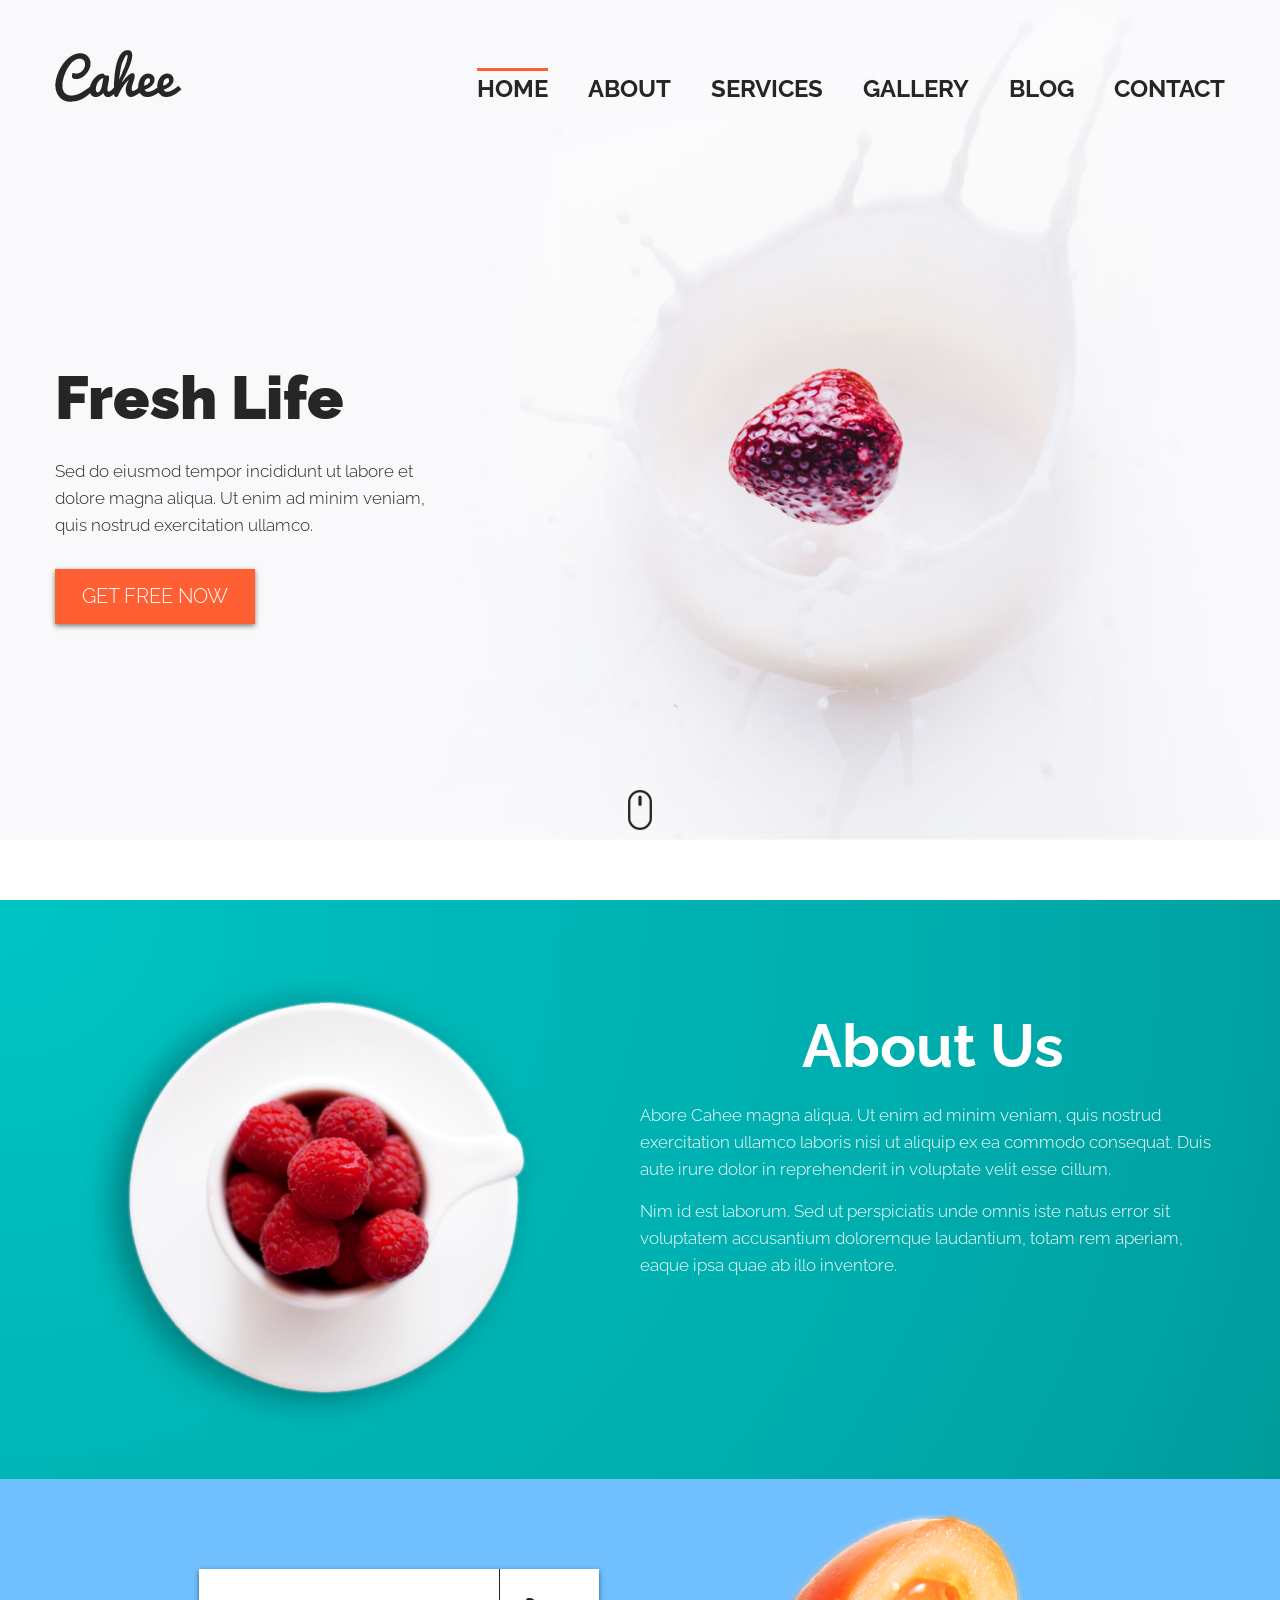
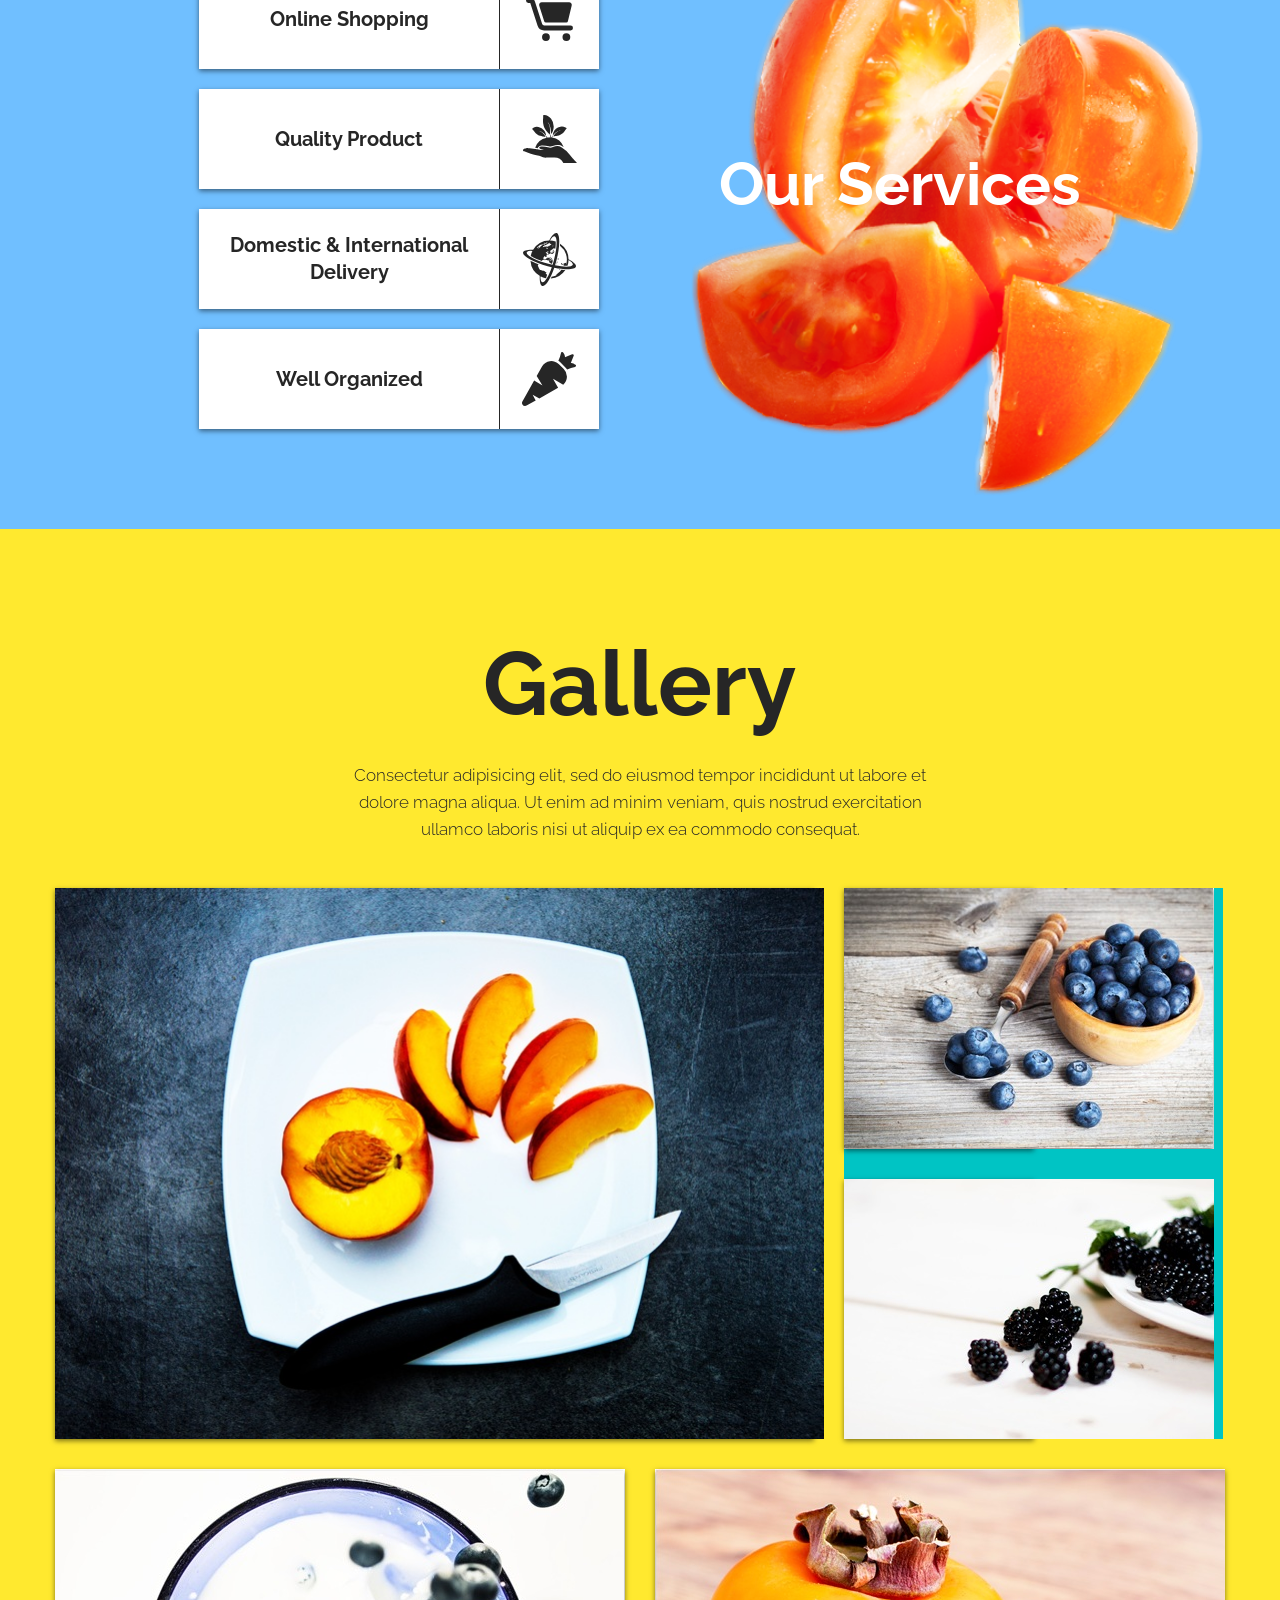
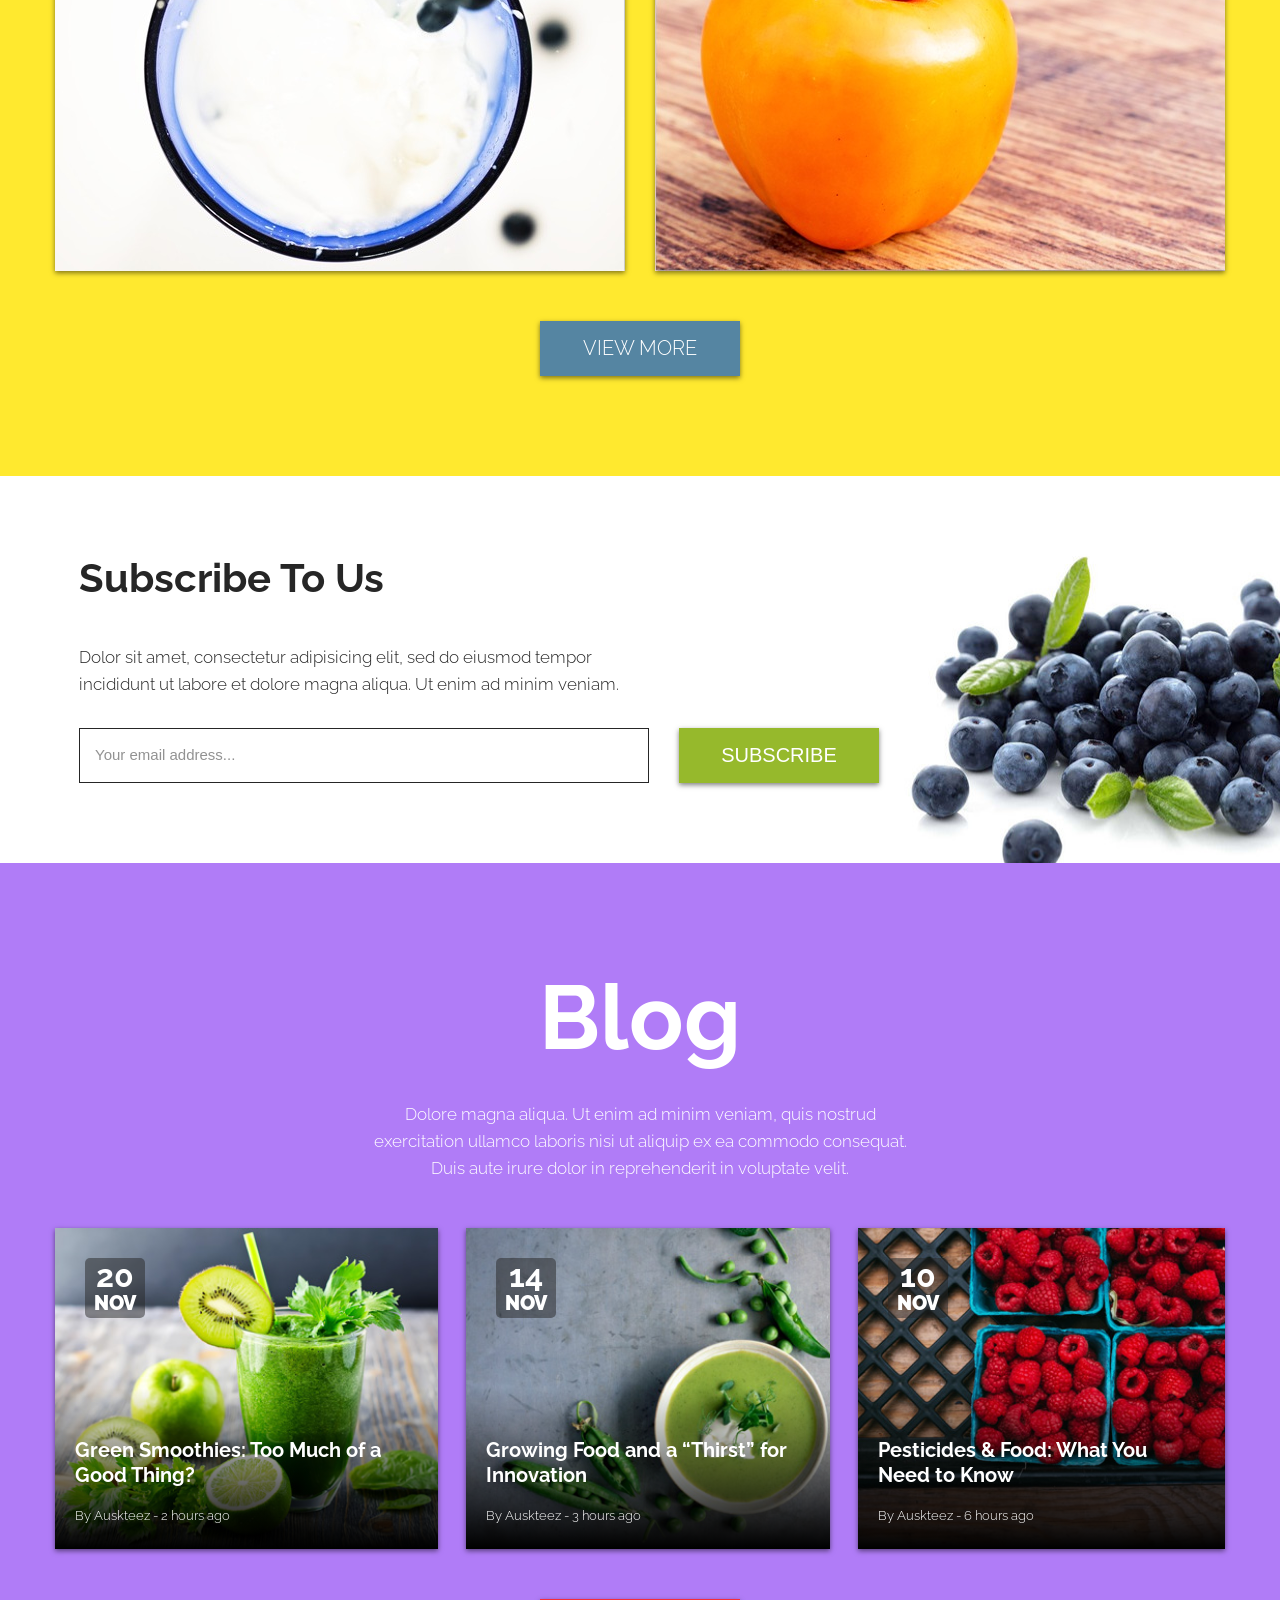
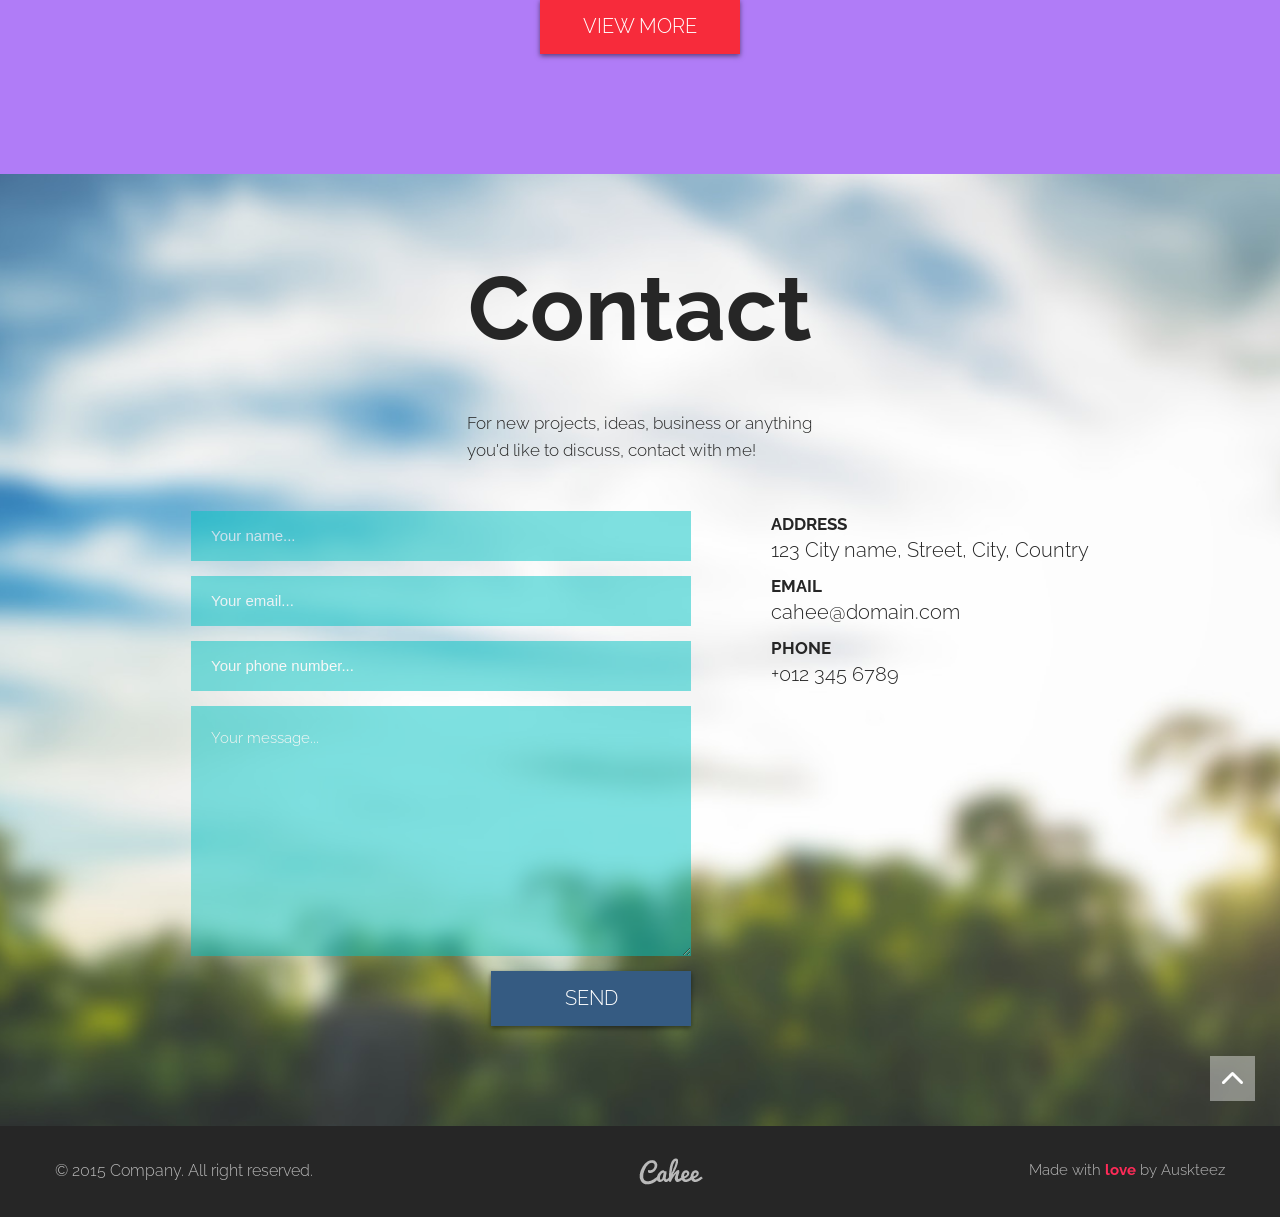
==== commit 800b95db: "Gallery-section edited" ====
--- a/projects/10_Cahee/app/index.html
+++ b/projects/10_Cahee/app/index.html
@@ -104,7 +104,7 @@
 				<h2 class="gallery__title  cahee-section-title  cahee-section-title--color-grey ">Gallery</h2>
 				<p class="gallery__text">Consectetur adipisicing elit, sed do eiusmod tempor incididunt ut labore et dolore magna aliqua. Ut enim ad minim veniam, quis nostrud exercitation ullamco laboris nisi ut aliquip ex ea commodo consequat.</p>
 				
-				<div class="grid">
+				<!-- <div class="grid">
 					<div class="grid__item"><img src="./img/gallery-img-1.jpg" alt="img 1"></div>
 					<div class="grid__item  grid__item--col">
 						<div class="grid__item__inner-block"><img src="./img/gallery-img-2.jpg" alt="img 2"></div>
@@ -112,6 +112,30 @@
 					</div>
 					<div class="grid__item"><img src="./img/gallery-img-4.jpg" alt="img 4"></div>
 					<div class="grid__item"><img src="./img/gallery-img-5.jpg" alt="img 5"></div>
+				</div> -->
+
+				<div class="grid">
+					<div class="grid__row grid__row--first">
+						<div class="grid__item grid__item--1">
+							<img class="grid__img" src="./img/gallery-img-1.jpg" alt="img 1">
+						</div>
+						<div class="grid__item  grid__item--2">
+							<div class="grid__item__inner-block grid__item__inner-block--1">
+								<img class="grid__item__inner-img" src="./img/gallery-img-2.jpg" alt="img 2">
+							</div>
+							<div class="grid__item__inner-block grid__item__inner-block--2">
+								<img class="grid__item__inner-img" src="./img/gallery-img-3.jpg" alt="img 3">
+							</div>
+						</div>
+					</div>
+					<div class="grid__row">
+						<div class="grid__item grid__item--3">
+							<img class="grid__img" src="./img/gallery-img-4.jpg" alt="img 4">
+						</div>
+						<div class="grid__item grid__item--4">
+							<img class="grid__img" src="./img/gallery-img-5.jpg" alt="img 5">
+						</div>
+					</div>
 				</div>
 
 				<a href="#" class="btn  btn--gallery">View more</a>
--- a/projects/10_Cahee/app/css/style.css
+++ b/projects/10_Cahee/app/css/style.css
@@ -744,298 +744,117 @@
 	-webkit-align-items: flex-start;
 	-ms-flex-align: start;
 	        align-items: flex-start;
-	margin-bottom: 40px;
-	width: 100%;
-}
-@media screen and (min-width: 993px) {
-	.grid {
-		display: -webkit-box;
-		display: -webkit-flex;
-		display: -ms-flexbox;
-		display:         flex;
+	margin-bottom: 50px;
+}
+.grid__row {
+	display: -webkit-box;
+	display: -webkit-flex;
+	display: -ms-flexbox;
+	display:         flex;
+	-webkit-box-orient: vertical;
+	-webkit-box-direction: normal;
+	-webkit-flex-direction: column;
+	    -ms-flex-direction: column;
+	        flex-direction: column;
+	-webkit-box-pack: stretch;
+	-webkit-justify-content: stretch;
+	-ms-flex-pack: stretch;
+	        justify-content: stretch;
+	-webkit-box-align: stretch;
+	-webkit-align-items: stretch;
+	-ms-flex-align: stretch;
+	        align-items: stretch;
+}
+@media screen and (min-width: 576px) {
+	.grid__row {
 		-webkit-box-orient: horizontal;
 		-webkit-box-direction: normal;
 		-webkit-flex-direction: row;
 		    -ms-flex-direction: row;
 		        flex-direction: row;
-		-webkit-box-pack: start;
-		-webkit-justify-content: flex-start;
-		-ms-flex-pack: start;
-		        justify-content: flex-start;
-		-webkit-box-align: start;
-		-webkit-align-items: flex-start;
-		-ms-flex-align: start;
-		        align-items: flex-start;
-		-webkit-flex-wrap: wrap;
-		    -ms-flex-wrap: wrap;
-		        flex-wrap: wrap;
-		margin-bottom: 50px;
-	}
-}
-@media screen and (min-width: 1281px) {
-	.grid {
-		display: -webkit-box;
-		display: -webkit-flex;
-		display: -ms-flexbox;
-		display:         flex;
-		-webkit-box-orient: horizontal;
-		-webkit-box-direction: normal;
-		-webkit-flex-direction: row;
-		    -ms-flex-direction: row;
-		        flex-direction: row;
-		-webkit-box-pack: start;
-		-webkit-justify-content: flex-start;
-		-ms-flex-pack: start;
-		        justify-content: flex-start;
-		-webkit-box-align: start;
-		-webkit-align-items: flex-start;
-		-ms-flex-align: start;
-		        align-items: flex-start;
-		-webkit-flex-wrap: wrap;
-		    -ms-flex-wrap: wrap;
-		        flex-wrap: wrap;
-		margin-bottom: 50px;
-	}
+	}
+}
+.grid__row--first {
+	margin-bottom: 30px;
 }
 .grid__item {
-	display: -webkit-box;
-	display: -webkit-flex;
-	display: -ms-flexbox;
-	display:         flex;
-	-webkit-box-pack: center;
-	-webkit-justify-content: center;
-	-ms-flex-pack: center;
-	        justify-content: center;
-	-webkit-box-align: center;
-	-webkit-align-items: center;
-	-ms-flex-align: center;
-	        align-items: center;
-	margin-bottom: 15px;
-	text-align: center;
-	width: 100%;
 	-webkit-box-shadow: 0 2px 5px 0 rgba(0, 0, 0, .5);
 	        box-shadow: 0 2px 5px 0 rgba(0, 0, 0, .5);
-}
-@media screen and (min-width: 1200px) {
-	.grid__item {
-		width: initial;
-	}
-	.grid__item:nth-of-type(even) {
-		margin-left: 15px;
-	}
-}
-@media screen and (min-width: 1281px) {
-	.grid__item {
-		width: initial;
-	}
-	.grid__item:nth-of-type(even) {
-		margin-left: 0;
-	}
+	display: -webkit-box;
+	display: -webkit-flex;
+	display: -ms-flexbox;
+	display:         flex;
+	-webkit-box-pack: stretch;
+	-webkit-justify-content: stretch;
+	-ms-flex-pack: stretch;
+	        justify-content: stretch;
+	-webkit-box-align: stretch;
+	-webkit-align-items: stretch;
+	-ms-flex-align: stretch;
+	        align-items: stretch;
+	background-color: #00c4c4;
+}
+.grid__item--1 {
+	-webkit-box-flex: 1;
+	-webkit-flex: 1 1 65%;
+	    -ms-flex: 1 1 65%;
+	        flex: 1 1 65%;
+	max-width: 65%;
+	margin-right: 30px;
+}
+.grid__item--2 {
+	-webkit-box-flex: 1;
+	-webkit-flex: 1 1 33%;
+	    -ms-flex: 1 1 33%;
+	        flex: 1 1 33%;
+	max-width: 33%;
+	display: -webkit-box;
+	display: -webkit-flex;
+	display: -ms-flexbox;
+	display:         flex;
+	-webkit-box-orient: vertical;
+	-webkit-box-direction: normal;
+	-webkit-flex-direction: column;
+	    -ms-flex-direction: column;
+	        flex-direction: column;
+	-webkit-box-pack: stretch;
+	-webkit-justify-content: stretch;
+	-ms-flex-pack: stretch;
+	        justify-content: stretch;
+	-webkit-box-align: stretch;
+	-webkit-align-items: stretch;
+	-ms-flex-align: stretch;
+	        align-items: stretch;
+	-webkit-box-shadow: none;
+	        box-shadow: none;
+	background-color: none;
 }
 .grid__item__inner-block {
-	display: -webkit-box;
-	display: -webkit-flex;
-	display: -ms-flexbox;
-	display:         flex;
-	-webkit-box-orient: vertical;
-	-webkit-box-direction: normal;
-	-webkit-flex-direction: column;
-	    -ms-flex-direction: column;
-	        flex-direction: column;
-	-webkit-box-pack: center;
-	-webkit-justify-content: center;
-	-ms-flex-pack: center;
-	        justify-content: center;
-	-webkit-box-align: center;
-	-webkit-align-items: center;
-	-ms-flex-align: center;
-	        align-items: center;
+	-webkit-box-flex: 1;
+	-webkit-flex: 1 1 50%;
+	    -ms-flex: 1 1 50%;
+	        flex: 1 1 50%;
+	max-width: 50%;
+	display: -webkit-box;
+	display: -webkit-flex;
+	display: -ms-flexbox;
+	display:         flex;
 	-webkit-box-shadow: 0 2px 5px 0 rgba(0, 0, 0, .5);
 	        box-shadow: 0 2px 5px 0 rgba(0, 0, 0, .5);
-}
-.grid__item__inner-block:first-of-type {
-	margin-bottom: 15px;
-}
-@media screen and (min-width: 769px) {
-	.grid__item__inner-block:first-of-type {
-		margin-right: 15px;
-		margin-bottom: 0;
-	}
-}
-@media screen and (min-width: 993px) {
-	.grid__item__inner-block:first-of-type {
-		margin-right: 0;
-		margin-bottom: 0;
-	}
-}
-@media screen and (min-width: 1200px) {
-	.grid__item__inner-block:first-of-type {
-		margin-right: 0;
-		margin-bottom: 25px;
-	}
-}
-.grid__item--col {
-	display: -webkit-box;
-	display: -webkit-flex;
-	display: -ms-flexbox;
-	display:         flex;
-	-webkit-box-orient: vertical;
-	-webkit-box-direction: normal;
-	-webkit-flex-direction: column;
-	    -ms-flex-direction: column;
-	        flex-direction: column;
-	-webkit-box-pack: start;
-	-webkit-justify-content: flex-start;
-	-ms-flex-pack: start;
-	        justify-content: flex-start;
-	-webkit-box-align: start;
-	-webkit-align-items: flex-start;
-	-ms-flex-align: start;
-	        align-items: flex-start;
-	-webkit-box-shadow: none;
-	        box-shadow: none;
-}
-@media screen and (min-width: 769px) {
-	.grid__item--col {
-		display: -webkit-box;
-		display: -webkit-flex;
-		display: -ms-flexbox;
-		display:         flex;
-		-webkit-box-orient: horizontal;
-		-webkit-box-direction: normal;
-		-webkit-flex-direction: row;
-		    -ms-flex-direction: row;
-		        flex-direction: row;
-		-webkit-box-pack: space-evenly;
-		-webkit-justify-content: space-evenly;
-		-ms-flex-pack: space-evenly;
-		        justify-content: space-evenly;
-		-webkit-box-align: start;
-		-webkit-align-items: flex-start;
-		-ms-flex-align: start;
-		        align-items: flex-start;
-	}
-	.grid__item--col img {
-		height: 100%;
-	}
-}
-@media screen and (min-width: 1200px) {
-	.grid__item--col {
-		display: -webkit-box;
-		display: -webkit-flex;
-		display: -ms-flexbox;
-		display:         flex;
-		-webkit-box-orient: vertical;
-		-webkit-box-direction: normal;
-		-webkit-flex-direction: column;
-		    -ms-flex-direction: column;
-		        flex-direction: column;
-		-webkit-box-pack: justify;
-		-webkit-justify-content: space-between;
-		-ms-flex-pack: justify;
-		        justify-content: space-between;
-		-webkit-box-align: start;
-		-webkit-align-items: flex-start;
-		-ms-flex-align: start;
-		        align-items: flex-start;
-	}
-}
-.grid img {
-	width: 100%;
-	height: 100%;
-	-o-object-fit: cover;
-	   object-fit: cover;
-}
-@media screen and (min-width: 1200px) {
-	.grid img {
-		width: initial;
-		-o-object-fit: initial;
-		   object-fit: initial;
-	}
-}
-
-@media screen and (min-width: 1281px) {
-	.grid {
-		display: -webkit-box;
-		display: -webkit-flex;
-		display: -ms-flexbox;
-		display:         flex;
-		-webkit-box-orient: horizontal;
-		-webkit-box-direction: normal;
-		-webkit-flex-direction: row;
-		    -ms-flex-direction: row;
-		        flex-direction: row;
-		-webkit-box-pack: start;
-		-webkit-justify-content: flex-start;
-		-ms-flex-pack: start;
-		        justify-content: flex-start;
-		-webkit-box-align: start;
-		-webkit-align-items: flex-start;
-		-ms-flex-align: start;
-		        align-items: flex-start;
-		-webkit-flex-wrap: wrap;
-		    -ms-flex-wrap: wrap;
-		        flex-wrap: wrap;
-		margin-bottom: 50px;
-	}
-	.grid__item {
-		margin-bottom: 30px;
-		width: initial;
-		display: -webkit-box;
-		display: -webkit-flex;
-		display: -ms-flexbox;
-		display:         flex;
-		-webkit-box-orient: vertical;
-		-webkit-box-direction: normal;
-		-webkit-flex-direction: column;
-		    -ms-flex-direction: column;
-		        flex-direction: column;
-		-webkit-box-pack: start;
-		-webkit-justify-content: flex-start;
-		-ms-flex-pack: start;
-		        justify-content: flex-start;
-		-webkit-box-align: start;
-		-webkit-align-items: flex-start;
-		-ms-flex-align: start;
-		        align-items: flex-start;
-	}
-	.grid__item:nth-of-type(1),
-	.grid__item:nth-of-type(3) {
-		display: -webkit-box;
-		display: -webkit-flex;
-		display: -ms-flexbox;
-		display:         flex;
-		margin-right: 30px;
-		-webkit-box-shadow: 0 2px 5px 0 rgba(0, 0, 0, .5);
-		        box-shadow: 0 2px 5px 0 rgba(0, 0, 0, .5);
-	}
-	.grid__item:nth-of-type(3),
-	.grid__item:nth-of-type(4) {
-		margin-bottom: 0;
-		-webkit-box-shadow: 0 2px 5px 0 rgba(0, 0, 0, .5);
-		        box-shadow: 0 2px 5px 0 rgba(0, 0, 0, .5);
-	}
-	.grid__item img {
-		width: initial;
-		-o-object-fit: initial;
-		   object-fit: initial;
-	}
-	.grid__item__inner-block {
-		display: -webkit-box;
-		display: -webkit-flex;
-		display: -ms-flexbox;
-		display:         flex;
-	}
-	.grid__item__inner-block:first-of-type {
-		margin-bottom: 30px;
-		margin-right: 0;
-		-webkit-box-shadow: 0 2px 5px 0 rgba(0, 0, 0, .5);
-		        box-shadow: 0 2px 5px 0 rgba(0, 0, 0, .5);
-	}
-	.grid__item__inner-block:last-of-type {
-		-webkit-box-shadow: 0 2px 5px 0 rgba(0, 0, 0, .5);
-		        box-shadow: 0 2px 5px 0 rgba(0, 0, 0, .5);
-	}
+	background-color: #00c4c4;
+}
+.grid__item__inner-block--1 {
+	margin-bottom: 30px;
+}
+.grid__item--3,
+.grid__item--4 {
+	-webkit-flex-basis: 50%;
+	-ms-flex-preferred-size: 50%;
+	        flex-basis: 50%;
+	max-width: 50%;
+}
+.grid__item--3 {
+	margin-right: 30px;
 }
 
 .subscribe {
@@ -1686,4 +1505,4 @@
 	color: #ff2b58;
 }
 
-/*# sourceMappingURL=[data-uri] */
+/*# sourceMappingURL=[data-uri] */
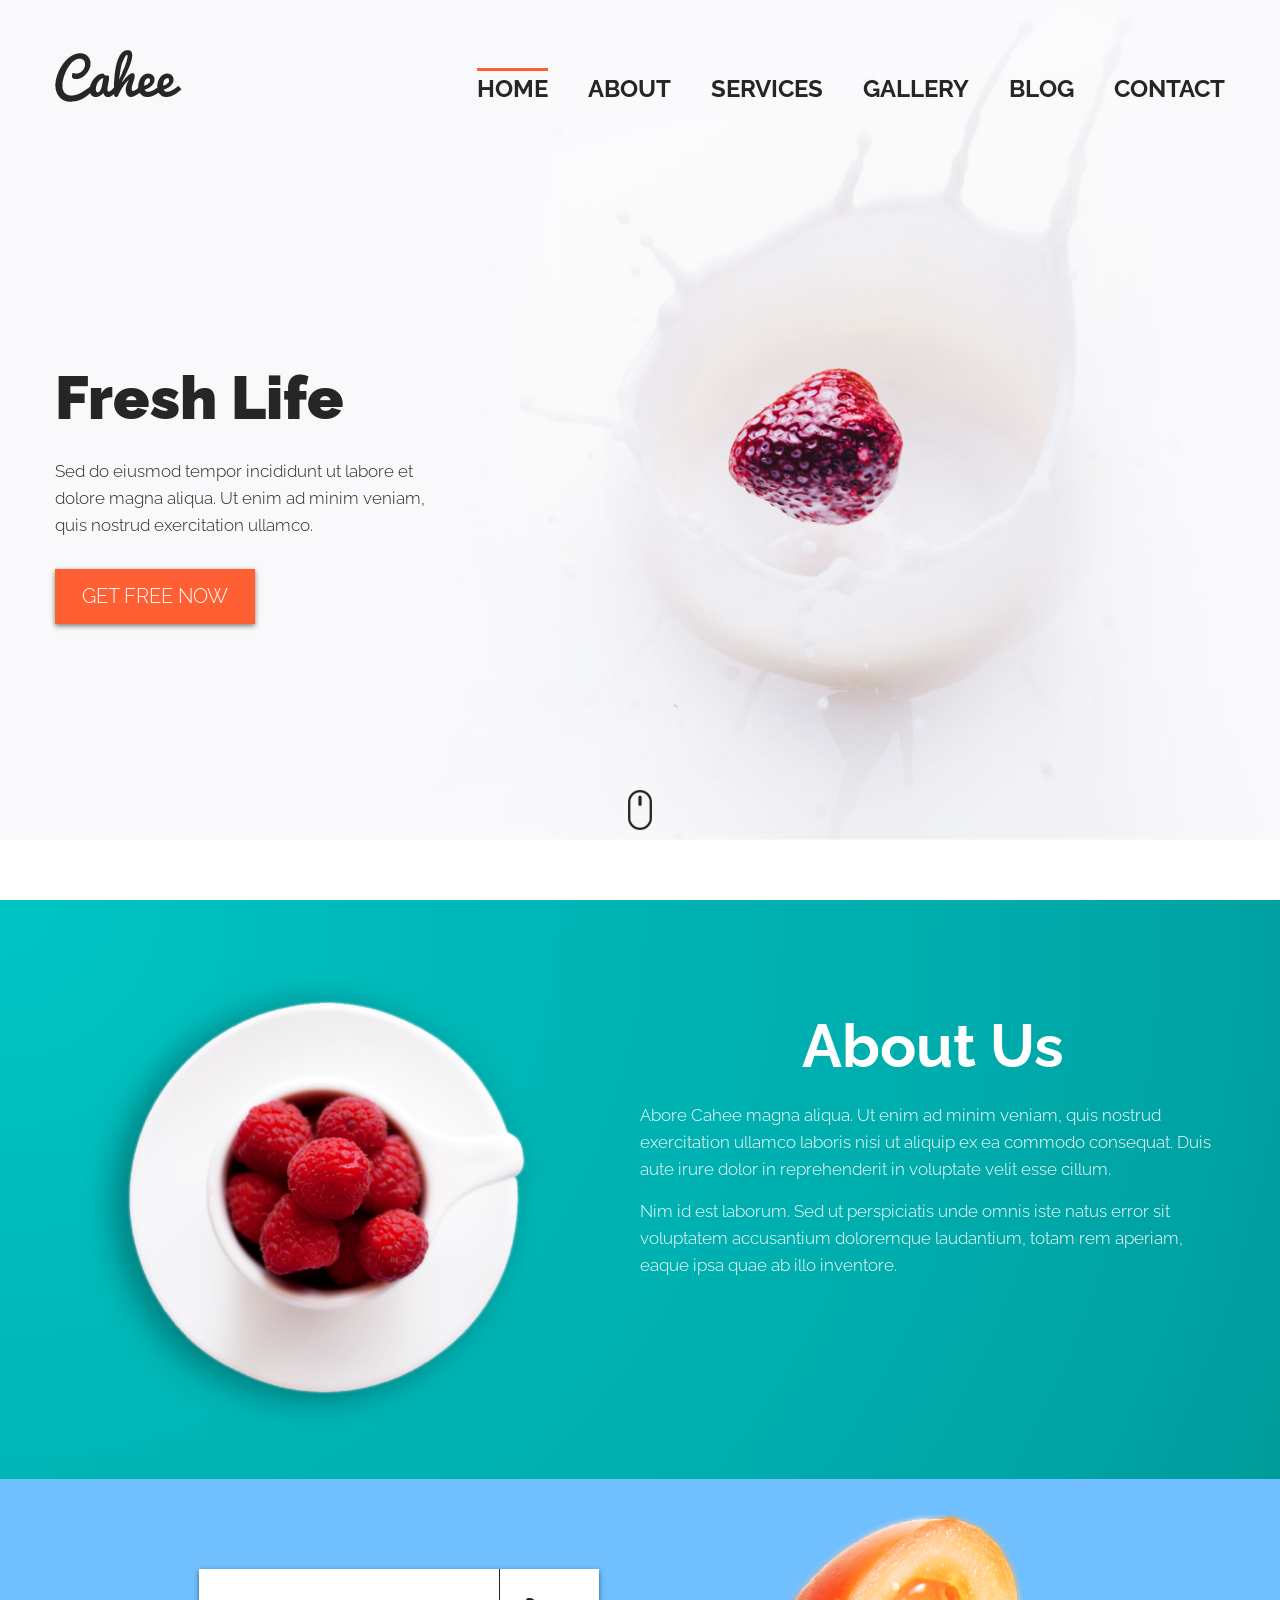
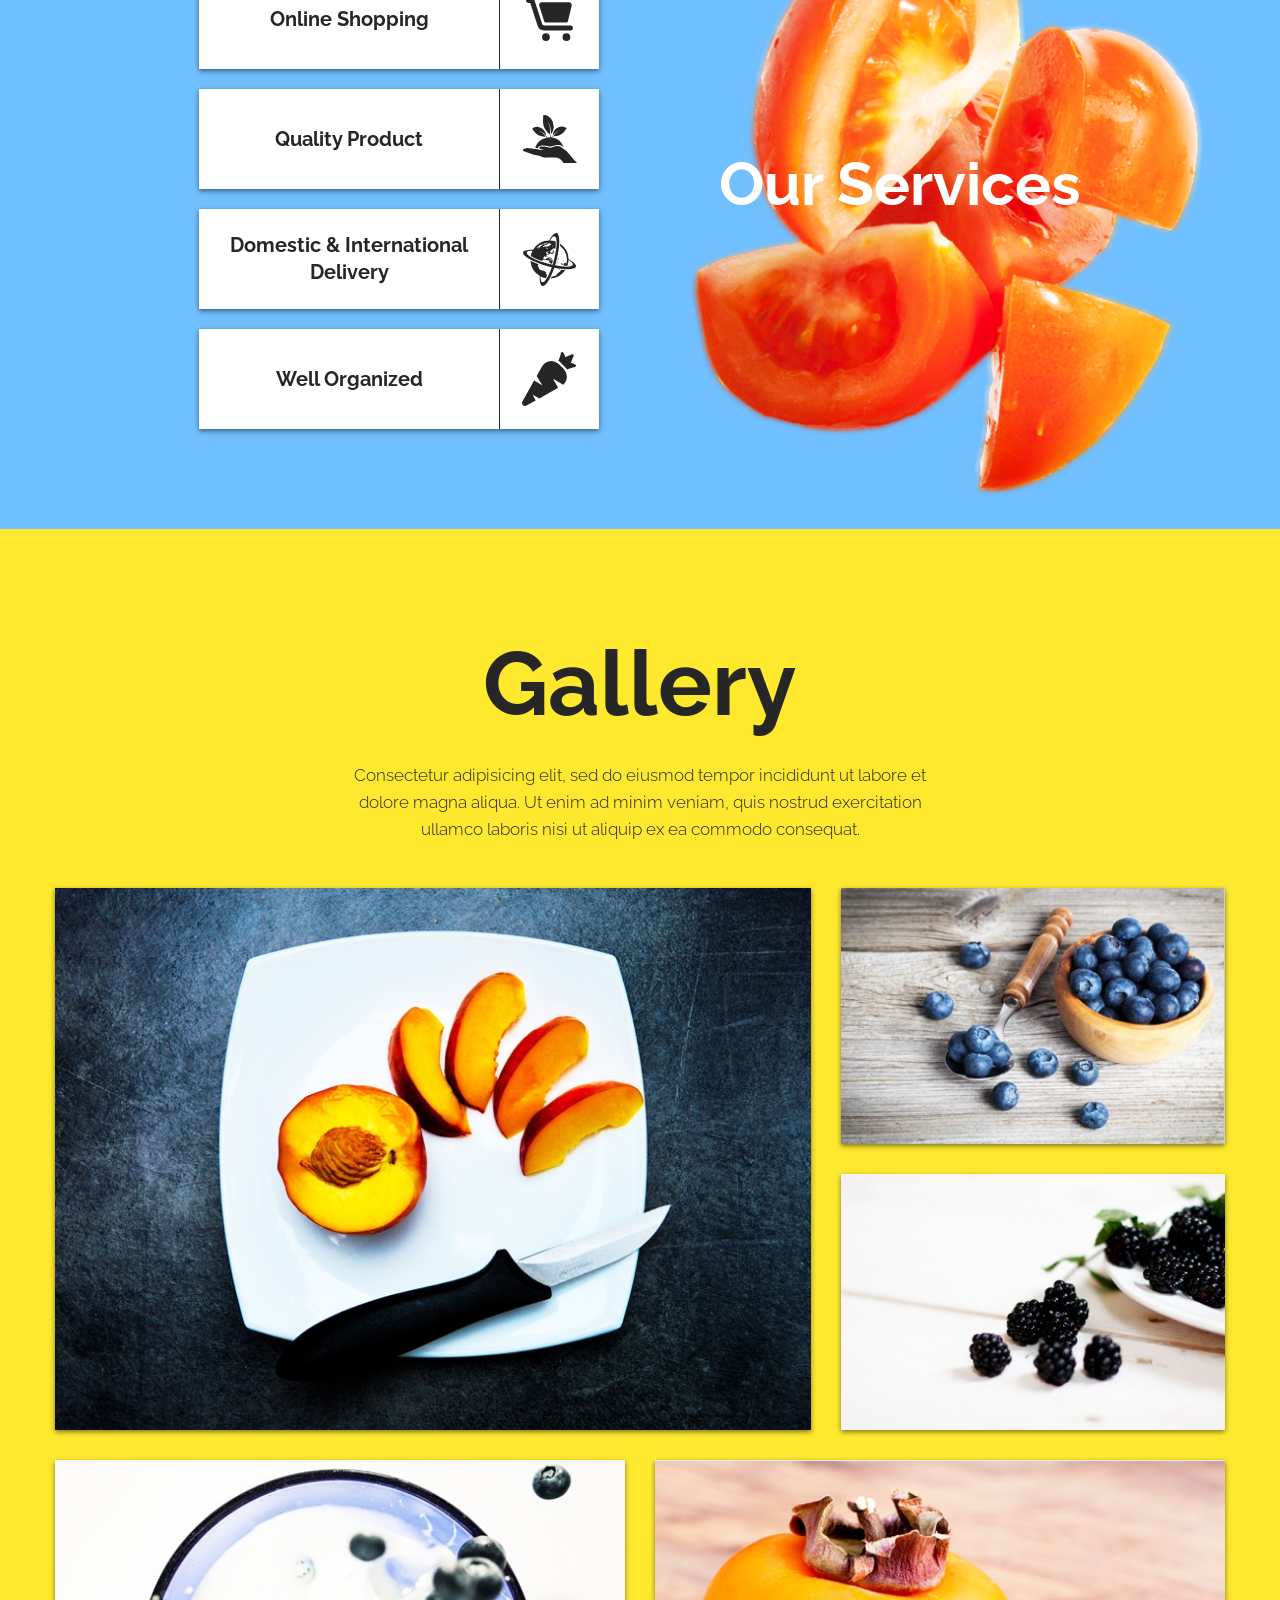
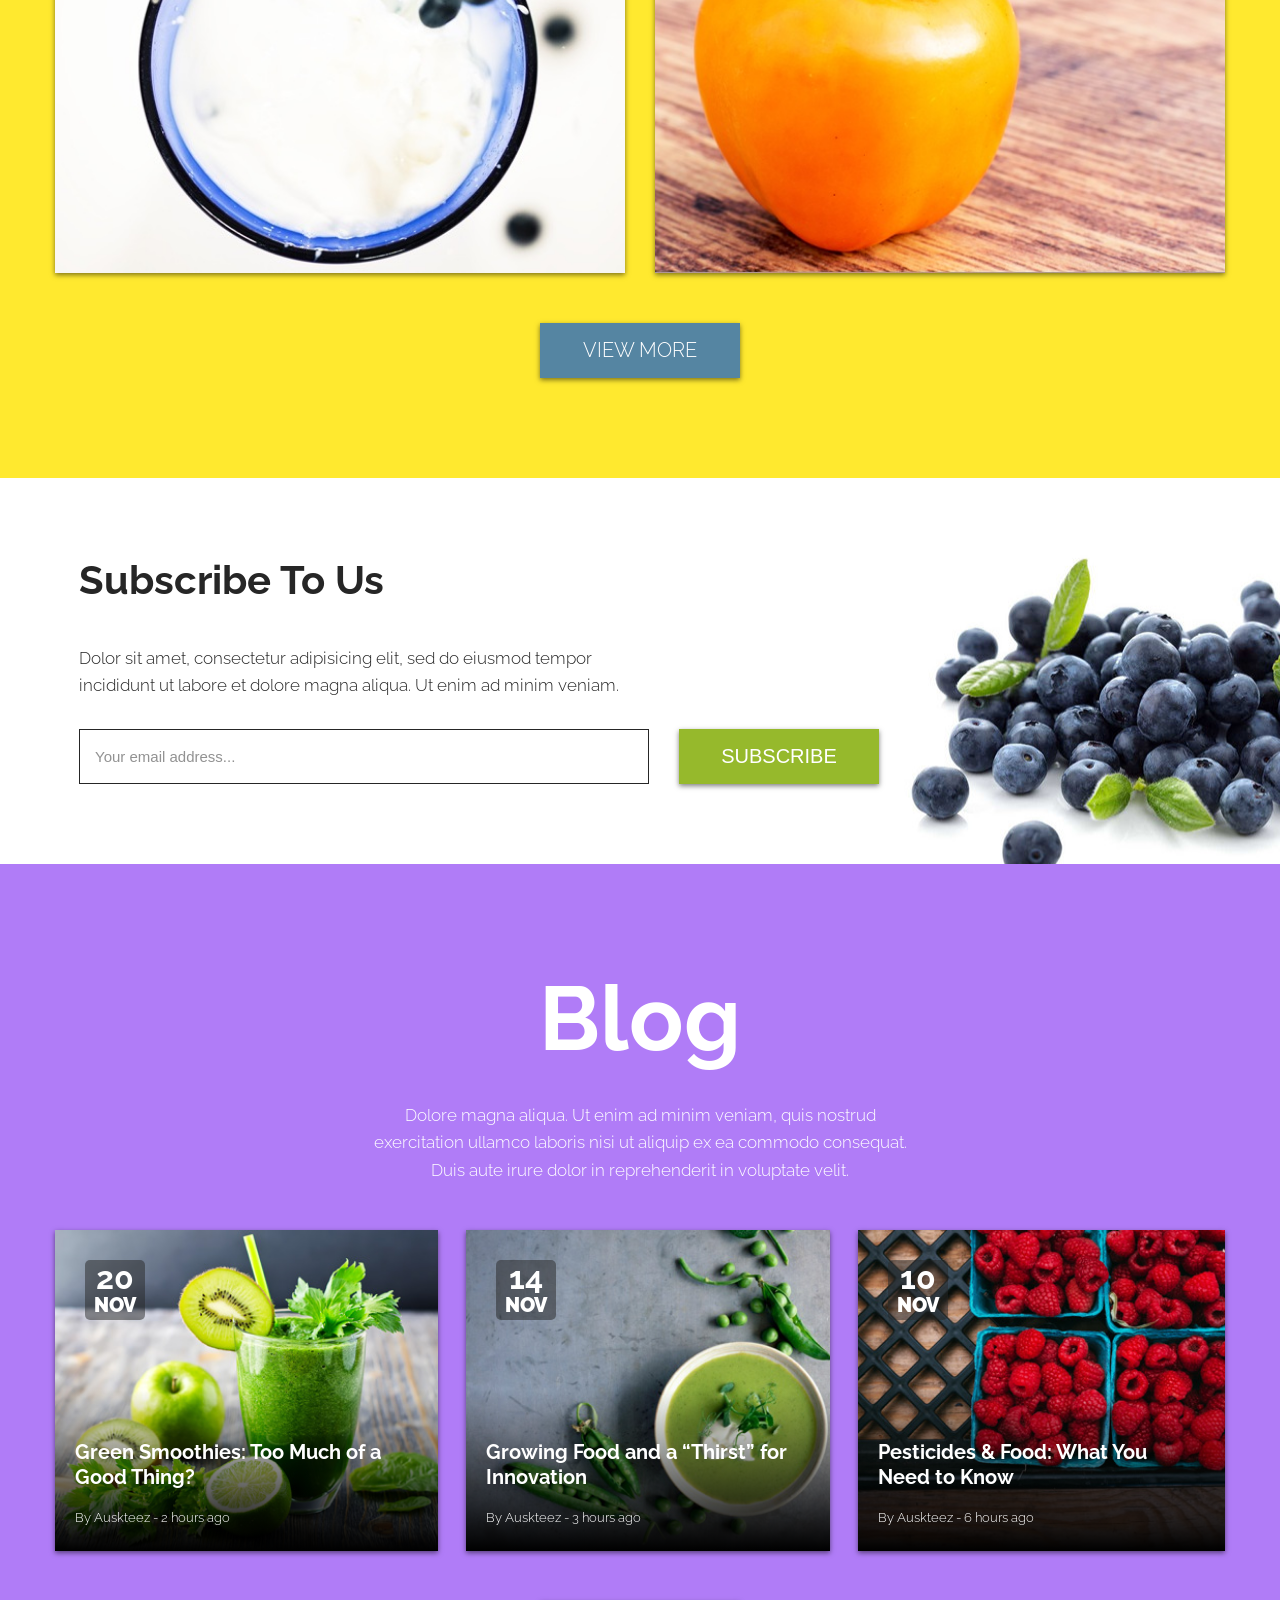
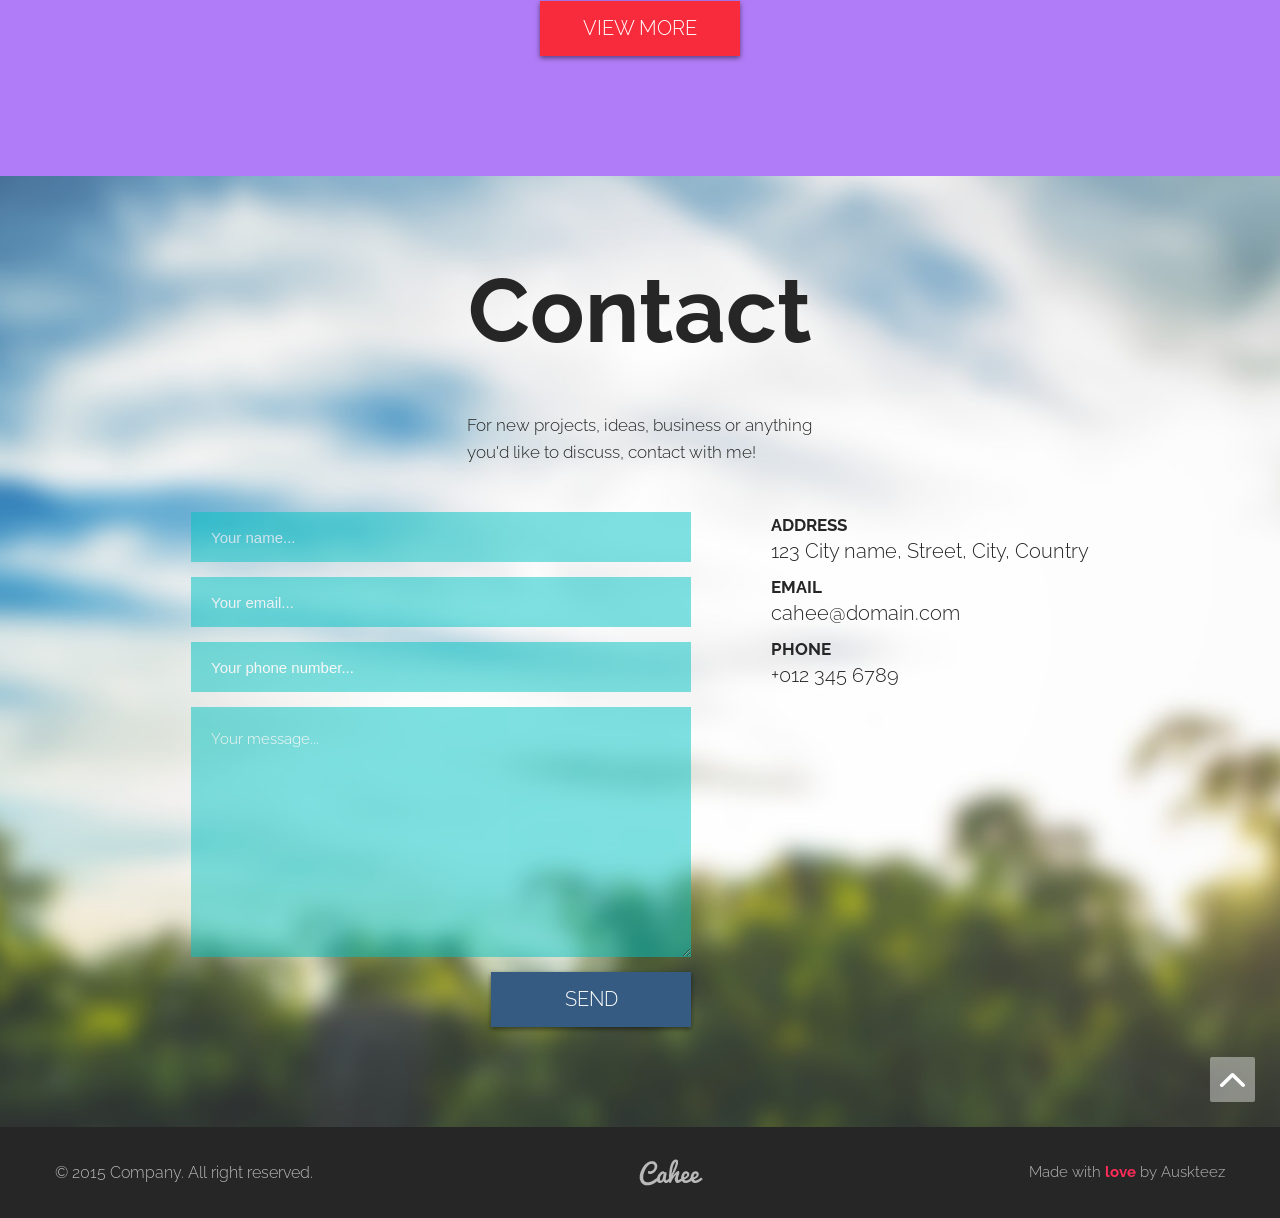
==== commit e88bfae7: ":construction: Cahee for checking" ====
--- a/projects/10_Cahee/app/index.html
+++ b/projects/10_Cahee/app/index.html
@@ -14,7 +14,7 @@
 				<a href="/" class="main-nav__logo">
 					<img src="./img/logo.png" alt="Cahee logo"> 
 				</a>
-	<!-- mobile nav -->
+	<!-- mobile nav --> 
 				<button class="main-nav__burger" id="burger">
 					<span></span>
 				</button>
@@ -104,16 +104,6 @@
 				<h2 class="gallery__title  cahee-section-title  cahee-section-title--color-grey ">Gallery</h2>
 				<p class="gallery__text">Consectetur adipisicing elit, sed do eiusmod tempor incididunt ut labore et dolore magna aliqua. Ut enim ad minim veniam, quis nostrud exercitation ullamco laboris nisi ut aliquip ex ea commodo consequat.</p>
 				
-				<!-- <div class="grid">
-					<div class="grid__item"><img src="./img/gallery-img-1.jpg" alt="img 1"></div>
-					<div class="grid__item  grid__item--col">
-						<div class="grid__item__inner-block"><img src="./img/gallery-img-2.jpg" alt="img 2"></div>
-						<div class="grid__item__inner-block"><img src="./img/gallery-img-3.jpg" alt="img 3"></div>
-					</div>
-					<div class="grid__item"><img src="./img/gallery-img-4.jpg" alt="img 4"></div>
-					<div class="grid__item"><img src="./img/gallery-img-5.jpg" alt="img 5"></div>
-				</div> -->
-
 				<div class="grid">
 					<div class="grid__row grid__row--first">
 						<div class="grid__item grid__item--1">
--- a/projects/10_Cahee/app/css/style.css
+++ b/projects/10_Cahee/app/css/style.css
@@ -50,6 +50,11 @@
 }
 textarea:focus {
 	outline: none;
+}
+
+img {
+	width: 100%;
+	height: 100%;
 }
 
 .section-container {
@@ -246,7 +251,7 @@
 	font-weight: 700;
 	line-height: 1.1;
 }
-@media screen and (min-width: 769px) {
+@media screen and (min-width: 993px) {
 	.main-nav__item {
 		margin-right: 40px;
 	}
@@ -272,7 +277,7 @@
 .main-nav__link:focus {
 	color: #404040;
 }
-@media screen and (min-width: 769px) {
+@media screen and (min-width: 993px) {
 	.main-nav__link:hover:before,
 	.main-nav__link--active:before {
 		background-color: #ff6033;
@@ -699,30 +704,14 @@
 	}
 }
 .gallery__container {
-	display: -webkit-box;
-	display: -webkit-flex;
-	display: -ms-flexbox;
-	display:         flex;
-	-webkit-box-orient: vertical;
-	-webkit-box-direction: normal;
-	-webkit-flex-direction: column;
-	    -ms-flex-direction: column;
-	        flex-direction: column;
-	-webkit-box-pack: center;
-	-webkit-justify-content: center;
-	-ms-flex-pack: center;
-	        justify-content: center;
-	-webkit-box-align: center;
-	-webkit-align-items: center;
-	-ms-flex-align: center;
-	        align-items: center;
+	text-align: center;
 }
 .gallery__title {
 	margin-bottom: 25px;
 }
 .gallery__text {
 	max-width: 580px;
-	margin-bottom: 45px;
+	margin: 0 auto 45px;
 	text-align: center;
 }
 
@@ -745,8 +734,10 @@
 	-ms-flex-align: start;
 	        align-items: flex-start;
 	margin-bottom: 50px;
+	width: 100%;
 }
 .grid__row {
+	width: 100%;
 	display: -webkit-box;
 	display: -webkit-flex;
 	display: -ms-flexbox;
@@ -792,69 +783,197 @@
 	-webkit-align-items: stretch;
 	-ms-flex-align: stretch;
 	        align-items: stretch;
-	background-color: #00c4c4;
 }
 .grid__item--1 {
 	-webkit-box-flex: 1;
-	-webkit-flex: 1 1 65%;
-	    -ms-flex: 1 1 65%;
-	        flex: 1 1 65%;
-	max-width: 65%;
-	margin-right: 30px;
+	-webkit-flex: auto;
+	    -ms-flex: auto;
+	        flex: auto;
+	max-width: 100%;
+	margin-bottom: 30px;
+}
+@media screen and (min-width: 577px) {
+	.grid__item--1 {
+		-webkit-box-flex: 1;
+		-webkit-flex: 1 1 65%;
+		    -ms-flex: 1 1 65%;
+		        flex: 1 1 65%;
+		max-width: 65%;
+		margin-right: 30px;
+		margin-bottom: 0;
+	}
 }
 .grid__item--2 {
-	-webkit-box-flex: 1;
-	-webkit-flex: 1 1 33%;
-	    -ms-flex: 1 1 33%;
-	        flex: 1 1 33%;
-	max-width: 33%;
-	display: -webkit-box;
-	display: -webkit-flex;
-	display: -ms-flexbox;
-	display:         flex;
-	-webkit-box-orient: vertical;
-	-webkit-box-direction: normal;
-	-webkit-flex-direction: column;
-	    -ms-flex-direction: column;
-	        flex-direction: column;
-	-webkit-box-pack: stretch;
-	-webkit-justify-content: stretch;
-	-ms-flex-pack: stretch;
-	        justify-content: stretch;
+	display: -webkit-box;
+	display: -webkit-flex;
+	display: -ms-flexbox;
+	display:         flex;
+	-webkit-box-orient: horizontal;
+	-webkit-box-direction: normal;
+	-webkit-flex-direction: row;
+	    -ms-flex-direction: row;
+	        flex-direction: row;
+	-webkit-box-pack: space-evenly;
+	-webkit-justify-content: space-evenly;
+	-ms-flex-pack: space-evenly;
+	        justify-content: space-evenly;
 	-webkit-box-align: stretch;
 	-webkit-align-items: stretch;
 	-ms-flex-align: stretch;
 	        align-items: stretch;
+	-webkit-box-flex: 1;
+	-webkit-flex: auto;
+	    -ms-flex: auto;
+	        flex: auto;
+	max-width: 100%;
 	-webkit-box-shadow: none;
 	        box-shadow: none;
-	background-color: none;
+}
+@media screen and (min-width: 577px) {
+	.grid__item--2 {
+		display: -webkit-box;
+		display: -webkit-flex;
+		display: -ms-flexbox;
+		display:         flex;
+		-webkit-box-orient: vertical;
+		-webkit-box-direction: normal;
+		-webkit-flex-direction: column;
+		    -ms-flex-direction: column;
+		        flex-direction: column;
+		-webkit-box-pack: stretch;
+		-webkit-justify-content: stretch;
+		-ms-flex-pack: stretch;
+		        justify-content: stretch;
+		-webkit-box-align: stretch;
+		-webkit-align-items: stretch;
+		-ms-flex-align: stretch;
+		        align-items: stretch;
+		-webkit-box-flex: 1;
+		-webkit-flex: 1 1 33%;
+		    -ms-flex: 1 1 33%;
+		        flex: 1 1 33%;
+		max-width: 33%;
+	}
 }
 .grid__item__inner-block {
 	-webkit-box-flex: 1;
-	-webkit-flex: 1 1 50%;
-	    -ms-flex: 1 1 50%;
-	        flex: 1 1 50%;
-	max-width: 50%;
+	-webkit-flex: 1 1 100%;
+	    -ms-flex: 1 1 100%;
+	        flex: 1 1 100%;
+	max-width: 100%;
 	display: -webkit-box;
 	display: -webkit-flex;
 	display: -ms-flexbox;
 	display:         flex;
 	-webkit-box-shadow: 0 2px 5px 0 rgba(0, 0, 0, .5);
 	        box-shadow: 0 2px 5px 0 rgba(0, 0, 0, .5);
-	background-color: #00c4c4;
-}
-.grid__item__inner-block--1 {
-	margin-bottom: 30px;
+	margin-right: 30px;
+}
+.grid__item__inner-block--2 {
+	margin-right: 0;
+}
+@media screen and (min-width: 577px) {
+	.grid__item__inner-block--1 {
+		margin-bottom: 30px;
+		margin-right: 0;
+	}
 }
 .grid__item--3,
 .grid__item--4 {
-	-webkit-flex-basis: 50%;
-	-ms-flex-preferred-size: 50%;
-	        flex-basis: 50%;
-	max-width: 50%;
+	-webkit-flex-basis: 100%;
+	-ms-flex-preferred-size: 100%;
+	        flex-basis: 100%;
+	max-width: 100%;
+}
+@media screen and (min-width: 577px) {
+	.grid__item--3,
+	.grid__item--4 {
+		-webkit-flex-basis: 50%;
+		-ms-flex-preferred-size: 50%;
+		        flex-basis: 50%;
+		max-width: 50%;
+	}
 }
 .grid__item--3 {
-	margin-right: 30px;
+	margin-bottom: 30px;
+}
+@media screen and (min-width: 577px) {
+	.grid__item--3 {
+		margin-right: 30px;
+		margin-bottom: 0;
+	}
+}
+
+.grid__item--1 {
+	position: relative;
+	padding-bottom: 71.4%;
+}
+@media screen and (min-width: 577px) {
+	.grid__item--1 {
+		padding-bottom: 46.3%;
+	}
+}
+.grid__item--1 img {
+	position: absolute;
+	top: 0;
+	bottom: 0;
+	left: 0;
+	right: 0;
+	width: 100%;
+	height: 100%;
+	-o-object-position: center;
+	   object-position: center;
+	-o-object-fit: cover;
+	   object-fit: cover;
+}
+
+.grid__item--3,
+.grid__item--4 {
+	position: relative;
+	padding-bottom: 70.3%;
+}
+@media screen and (min-width: 577px) {
+	.grid__item--3,
+	.grid__item--4 {
+		padding-bottom: 35.3%;
+	}
+}
+.grid__item--3 img,
+.grid__item--4 img {
+	position: absolute;
+	top: 0;
+	bottom: 0;
+	left: 0;
+	right: 0;
+	width: 100%;
+	height: 100%;
+	-o-object-position: center;
+	   object-position: center;
+	-o-object-fit: cover;
+	   object-fit: cover;
+}
+
+.grid__item__inner-block {
+	position: relative;
+	padding-bottom: 33.3%;
+}
+@media screen and (min-width: 577px) {
+	.grid__item__inner-block {
+		padding-bottom: 66.3%;
+	}
+}
+.grid__item__inner-block img {
+	position: absolute;
+	top: 0;
+	bottom: 0;
+	left: 0;
+	right: 0;
+	width: 100%;
+	height: 100%;
+	-o-object-position: center;
+	   object-position: center;
+	-o-object-fit: cover;
+	   object-fit: cover;
 }
 
 .subscribe {
@@ -1304,6 +1423,7 @@
 	display: block;
 	width: 45px;
 	height: 45px;
+	border-radius: 2px;
 	display: -webkit-box;
 	display: -webkit-flex;
 	display: -ms-flexbox;
@@ -1325,6 +1445,10 @@
 	position: absolute;
 	right: 25px;
 	bottom: 25px;
+}
+.contact__link-totop img {
+	width: 55%;
+	height: auto;
 }
 .contact__link-totop:hover img {
 	-webkit-transform: translateY(-20%);
@@ -1496,6 +1620,9 @@
 	width: 64px;
 	height: 27px;
 }
+.footer__logo:hover {
+	opacity: .6;
+}
 .footer__text--left {
 	font-size: .9375rem;
 }
@@ -1505,4 +1632,4 @@
 	color: #ff2b58;
 }
 
-/*# sourceMappingURL=[data-uri] */
+/*# sourceMappingURL=[data-uri] */
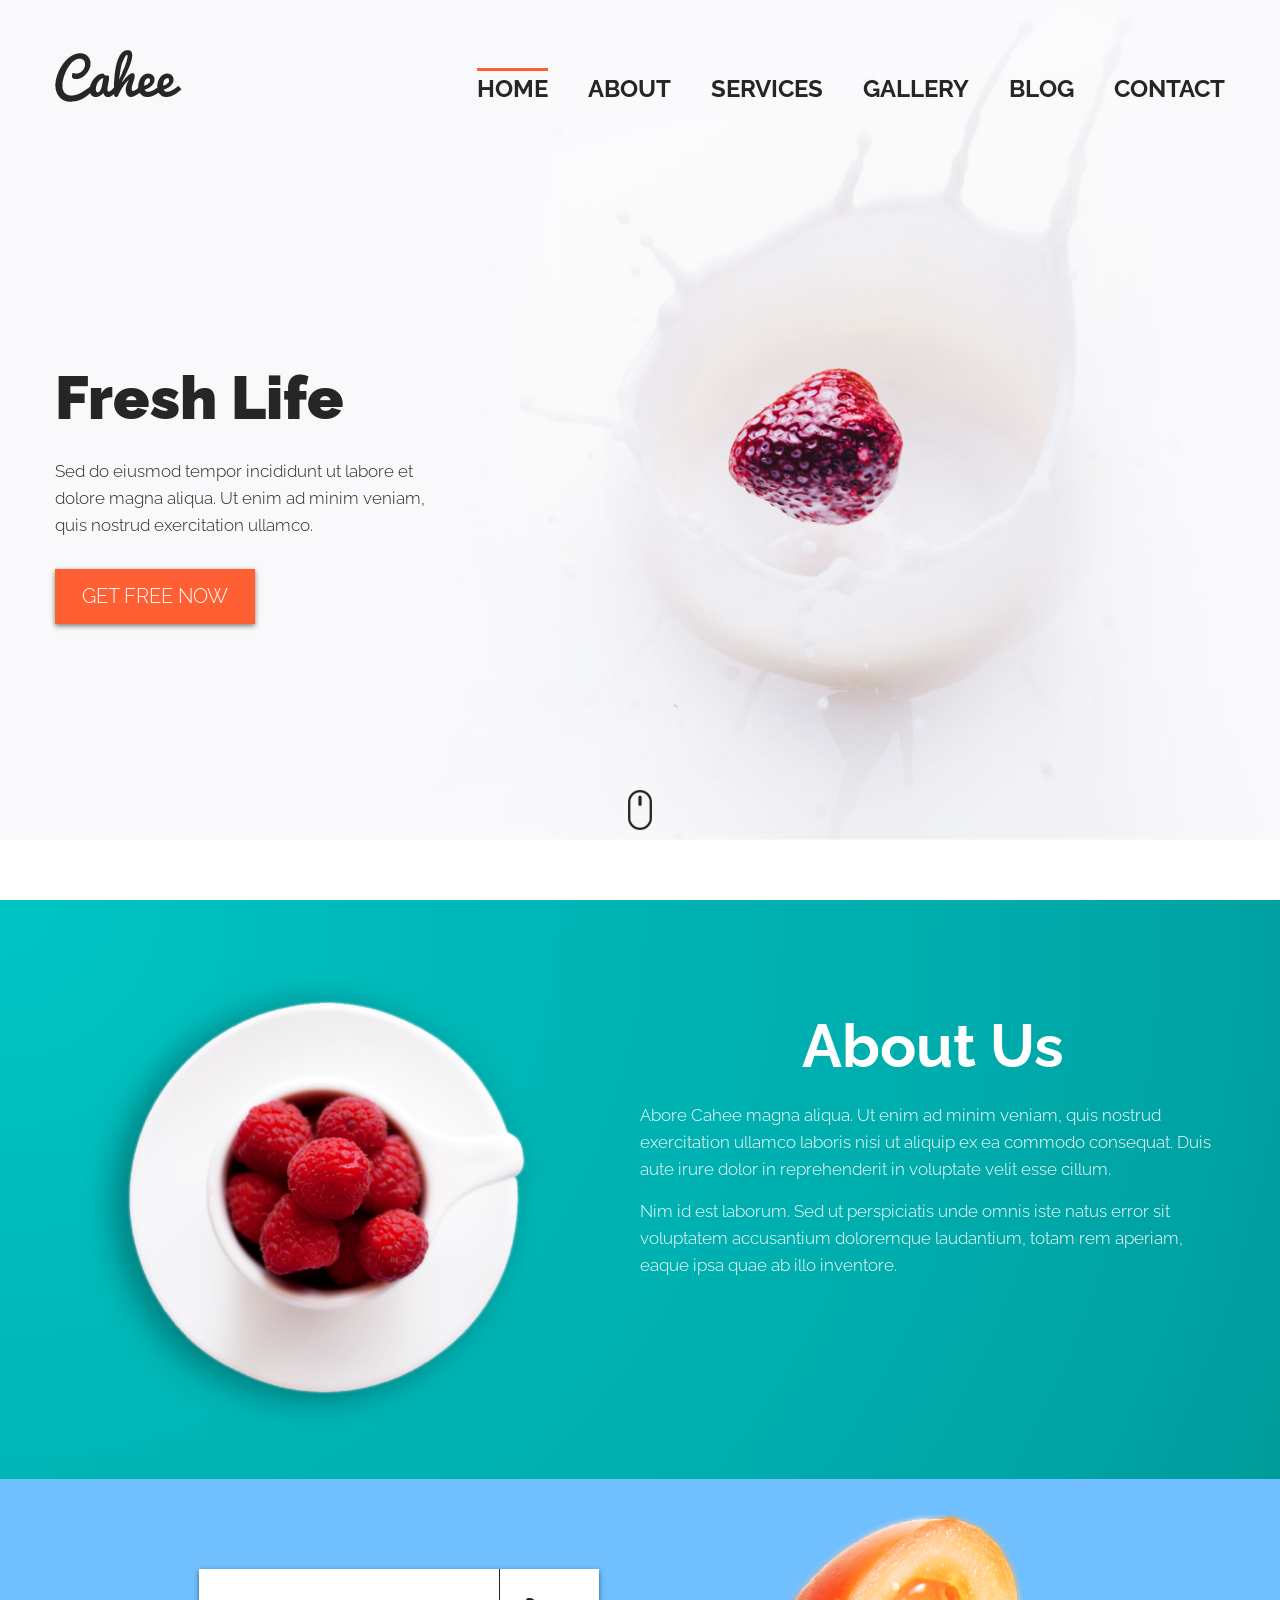
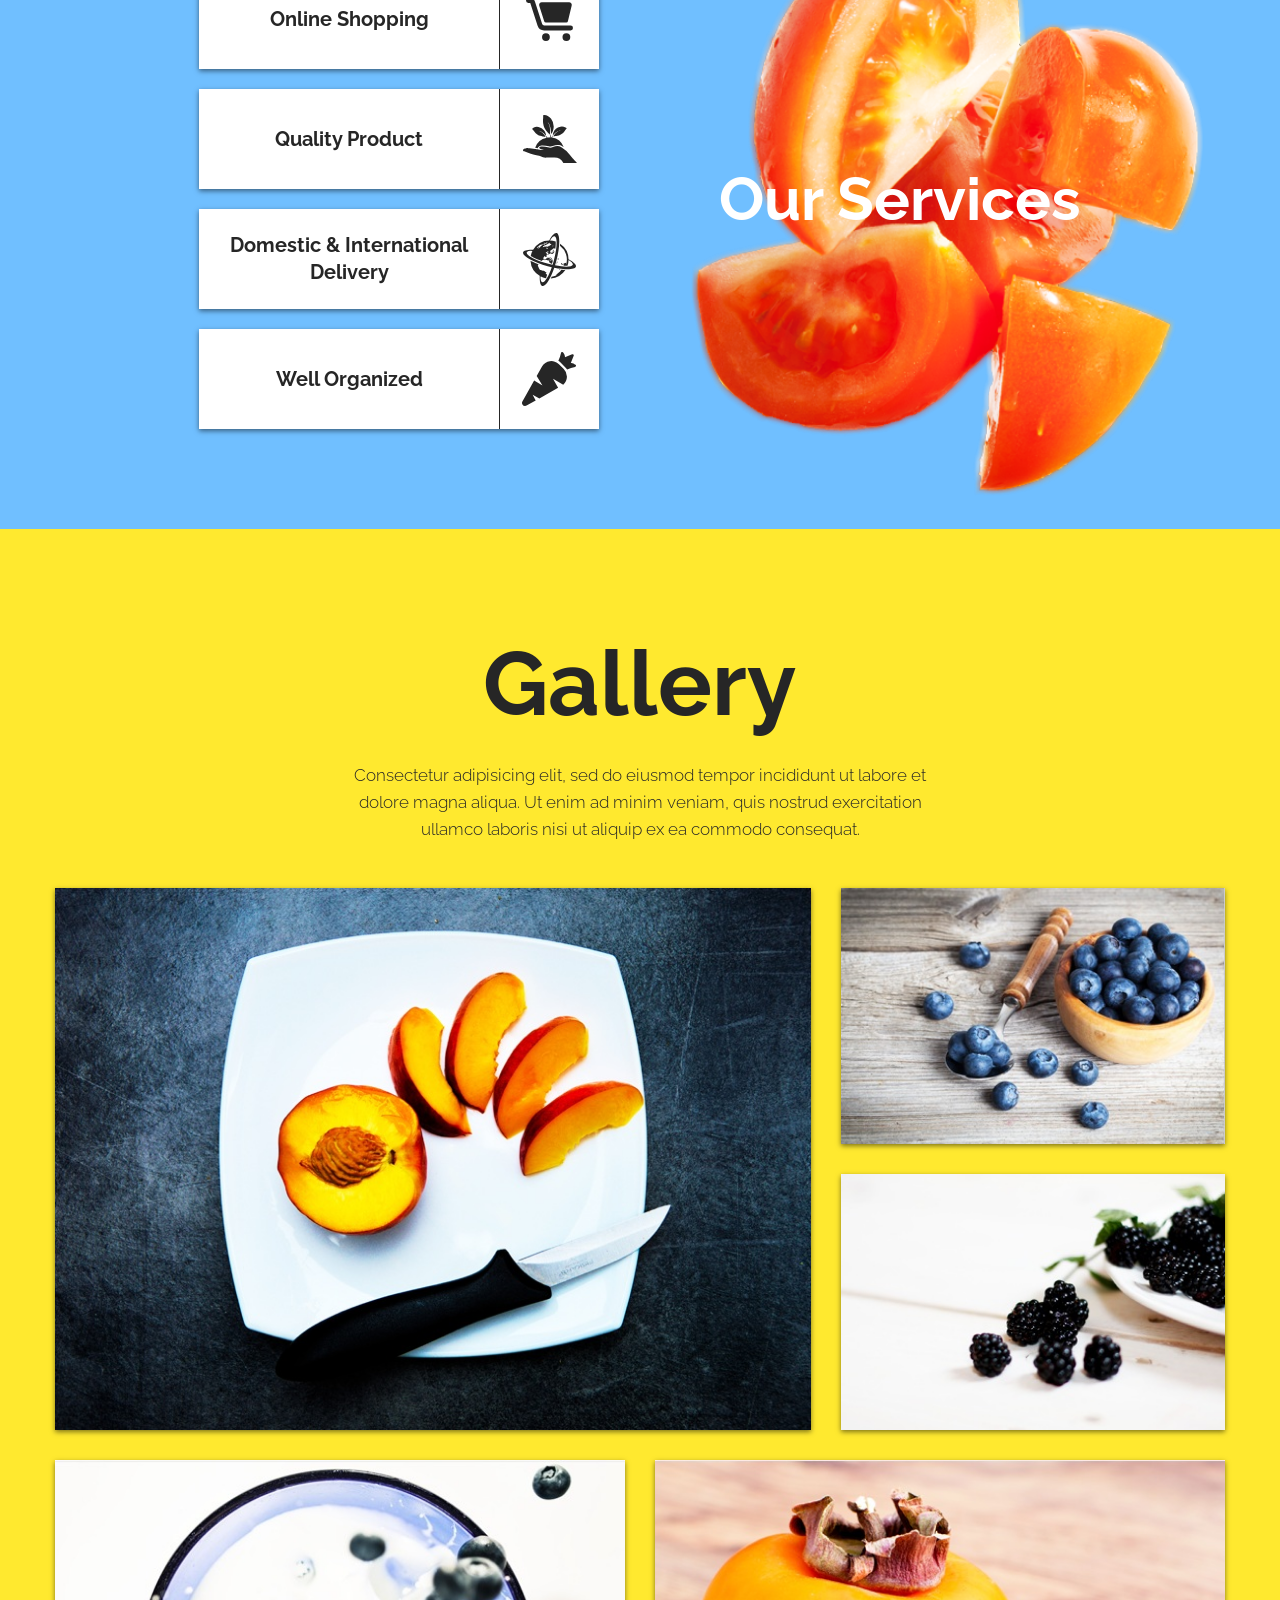
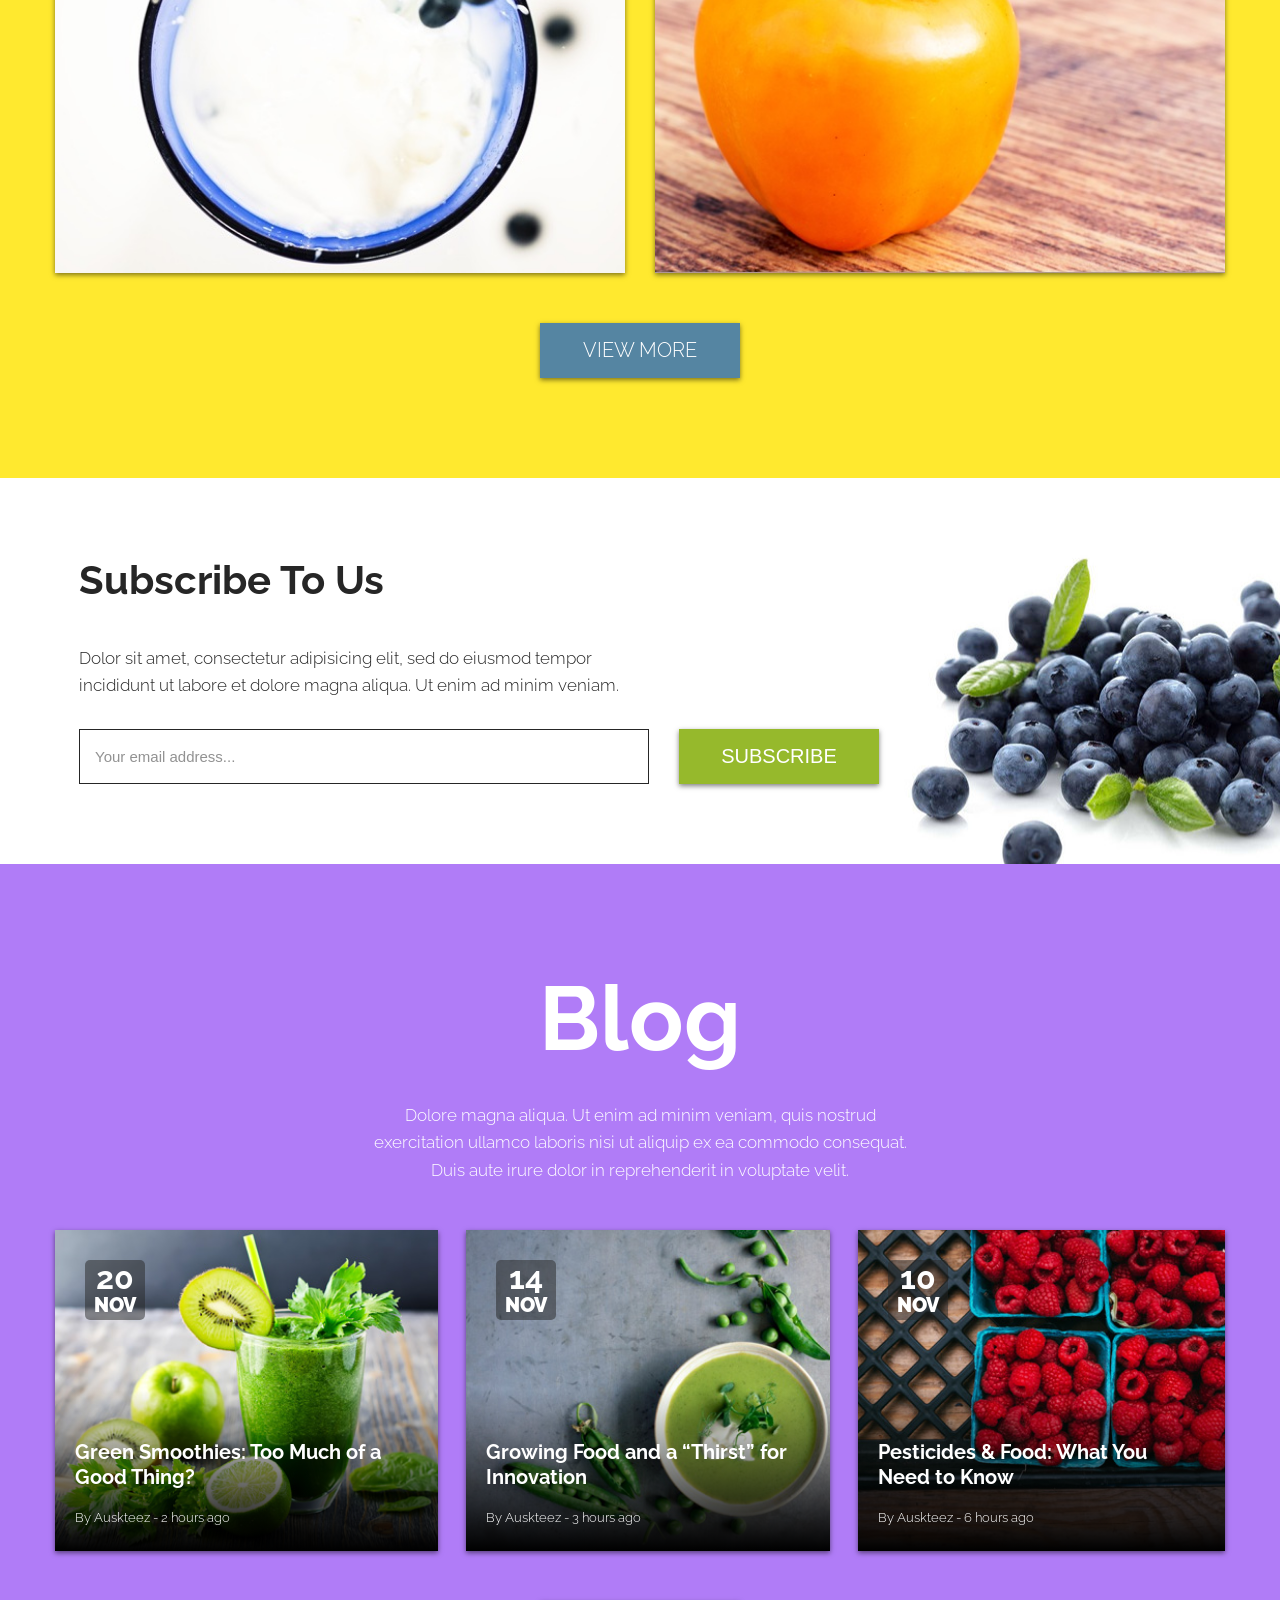
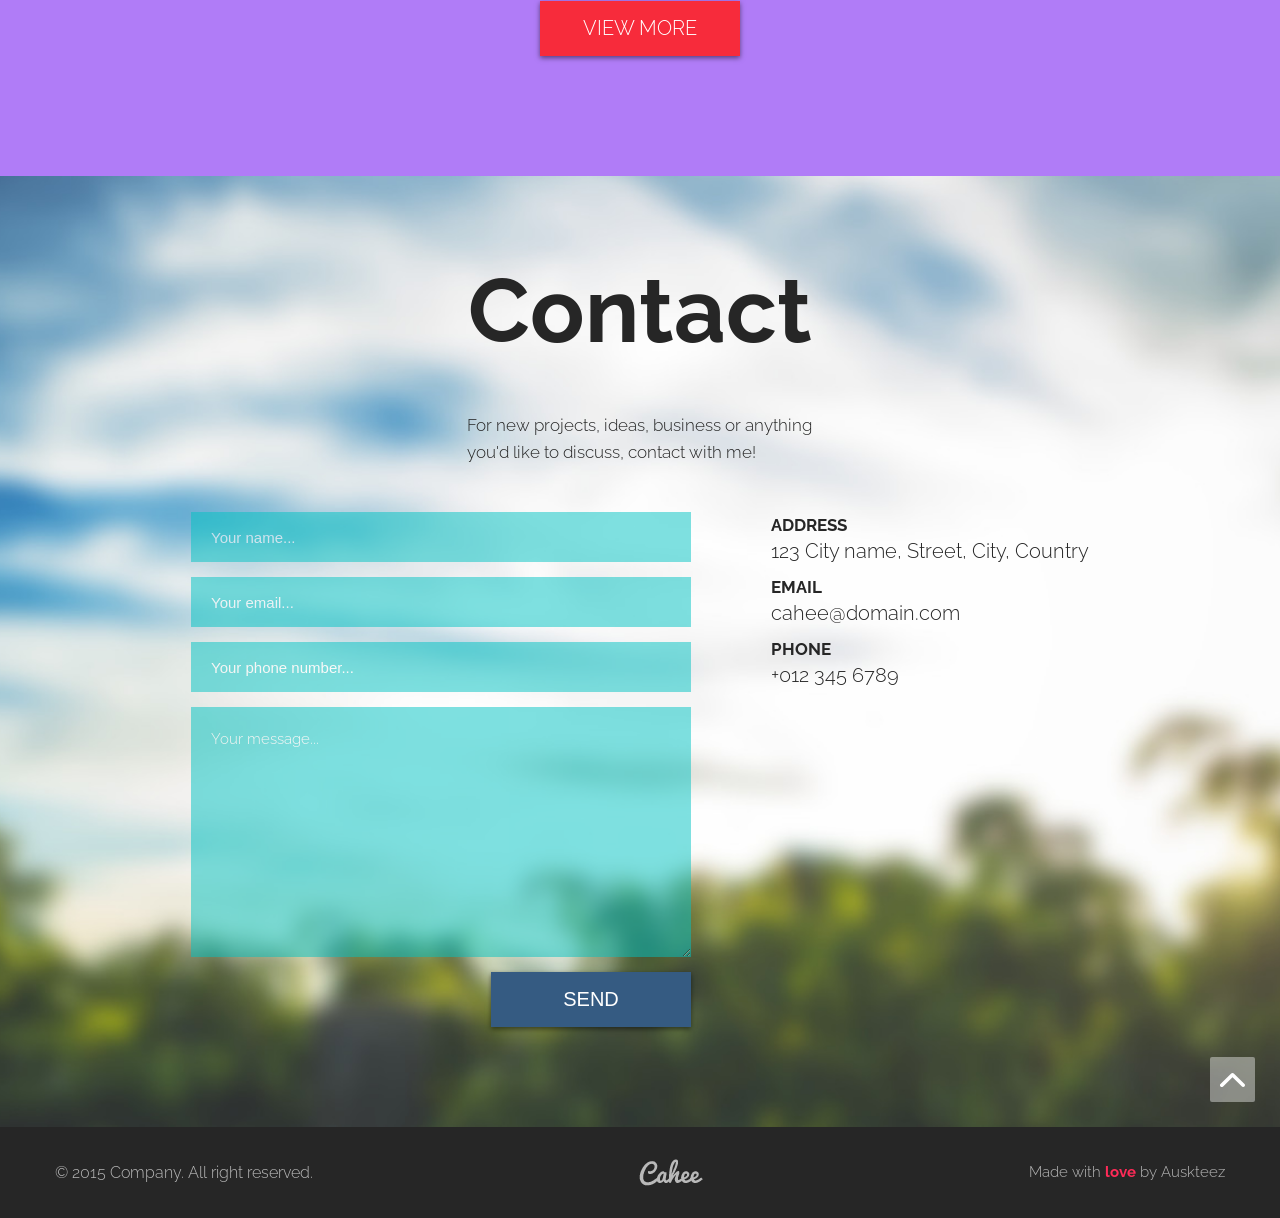
==== commit 7bcea268: ":bug: fixed reloading" ====
--- a/projects/10_Cahee/app/index.html
+++ b/projects/10_Cahee/app/index.html
@@ -133,7 +133,7 @@
 		</section>
 
 		<section class="subscribe">
-			<div class="subscribe__section-container">
+			<div class="subscribe__section-container  section-container">
 				<h3 class="subscribe__title">Subscribe To Us</h3>
 				<p class="subscribe__text">Dolor sit amet, consectetur adipisicing elit, sed do eiusmod tempor incididunt ut labore et dolore magna aliqua. Ut enim ad minim veniam.</p>
 				<form action="#" method="POST" class="subscribe__form">
@@ -185,7 +185,7 @@
 						<input class="form__input" type="email" name="email" id="contact-email" placeholder="Your email..." pattern="[a-zA-Z0-9]{*}@[a-zA-Z0-9]{*}.[a-zA-Z]{2,}" required>
 						<input class="form__input" type="tel" name="tel" id="tel" placeholder="Your phone number..." pattern="[\+]\d{10,}" title="Must start with + without spaces" required>
 						<textarea class="form__textarea" name="message" id="message" cols="30" rows="10" placeholder="Your message..." maxlength="500"></textarea>
-						<a href="#" class="btn  btn--contact">Send</a>
+						<button type="submit" class="btn  btn--contact">Send</button>
 					</form>
 					<div class="contact__data">
 						<p class="contact__item"> ADDRESS <a href="https://www.google.com.ua/maps/place/Barnsley,+UK/@53.5643285,-1.5183296,12z/data=!3m1!4b1!4m5!3m4!1s0x487962b7c1b768c3:0xc2476c02bf53d08a!8m2!3d53.55263!4d-1.479726?hl=en" target="_blank"> 123 City name, Street, City, Country </a></p>
@@ -200,8 +200,8 @@
 	</main>
 	<footer class="footer">
 		<div class="footer__section-container  section-container">
-			<div class="footer__text">&copy; 2015 Company. All right reserved.</div>
-			<a class="footer__logo" href="#home">
+			<p class="footer__text">&copy; 2015 Company. All right reserved.</p>
+			<a class="footer__logo" href="/">
 				<img src="./img/logo-small.png" alt="cahee logotype">
 			</a>
 			<div class="footer__text  footer__text--left">Made with <span>love</span> by Auskteez</div>
--- a/projects/10_Cahee/app/css/style.css
+++ b/projects/10_Cahee/app/css/style.css
@@ -608,6 +608,7 @@
 @media screen and (min-width: 415px) {
 	.services__title {
 		font-size: 3.75rem;
+		margin-bottom: 0;
 	}
 }
 @media screen and (min-width: 993px) {
@@ -1632,4 +1633,4 @@
 	color: #ff2b58;
 }
 
-/*# sourceMappingURL=[data-uri] */
+/*# sourceMappingURL=[data-uri] */
